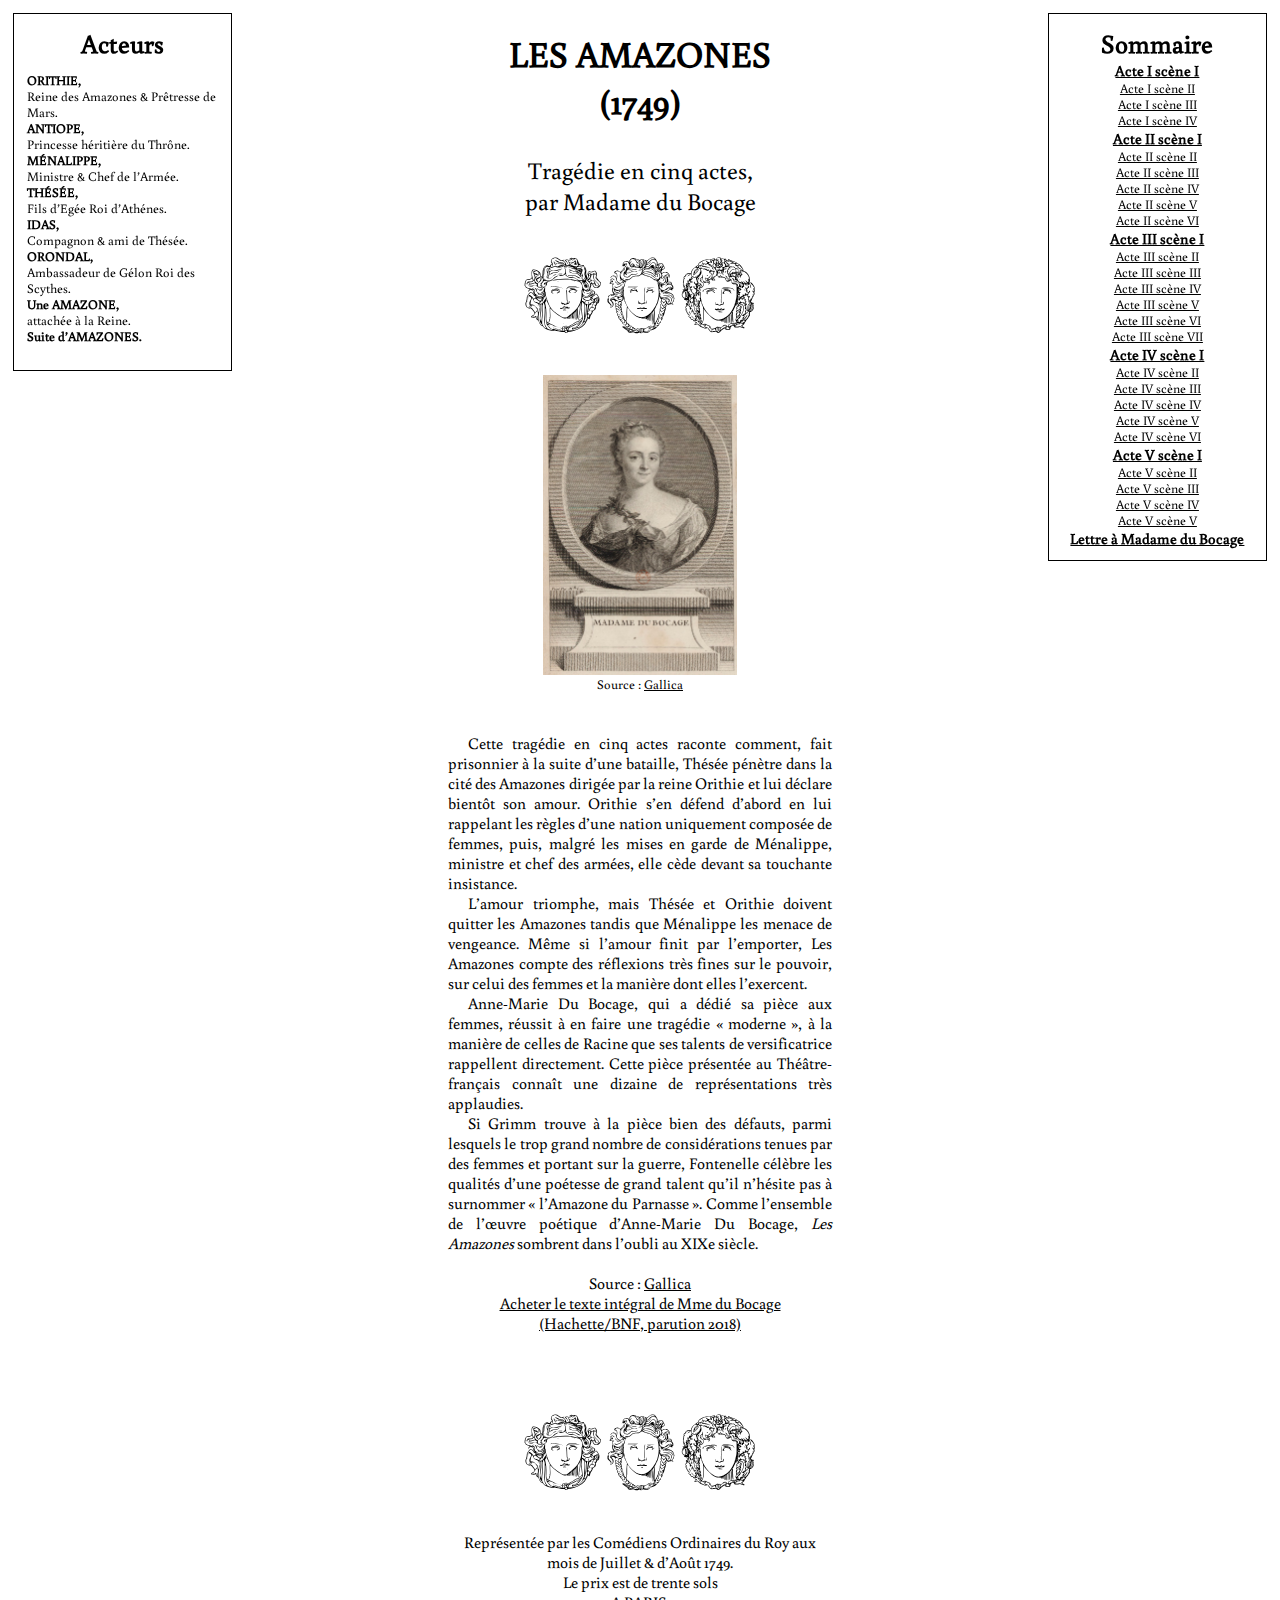
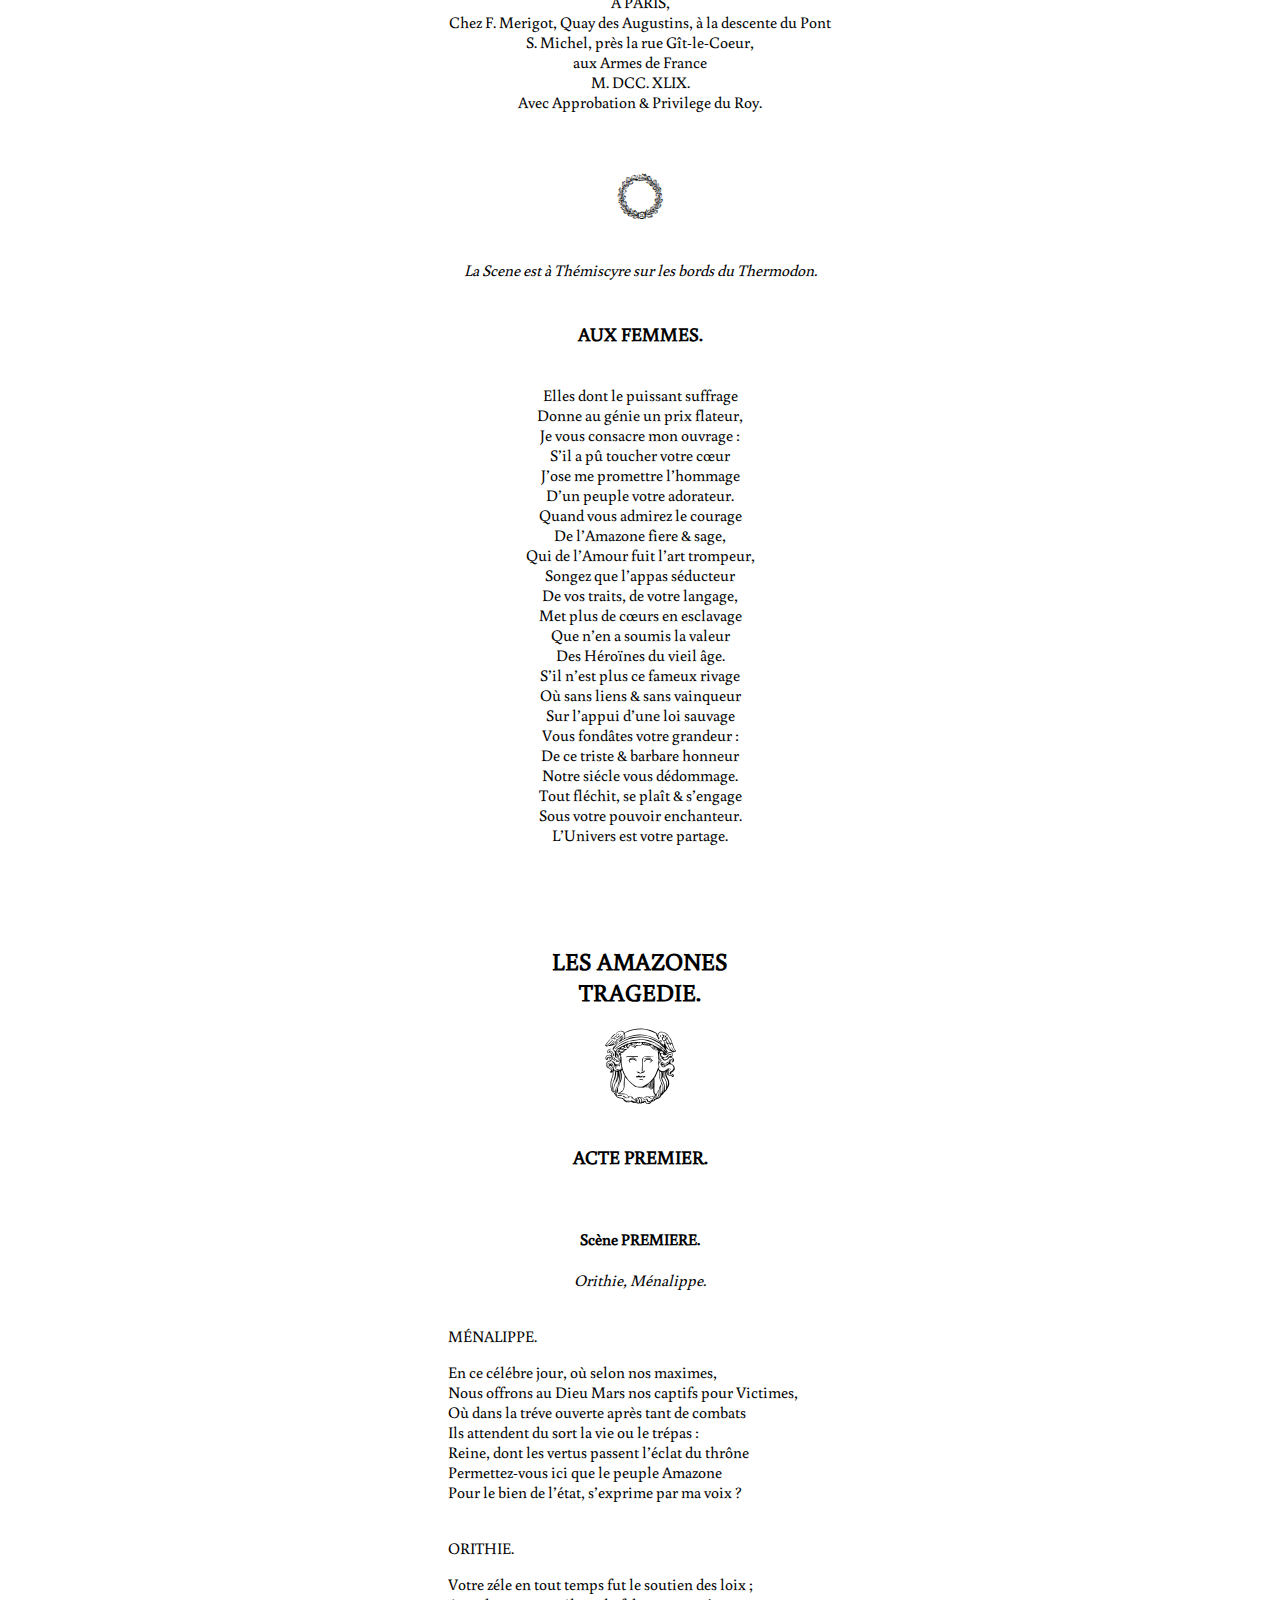
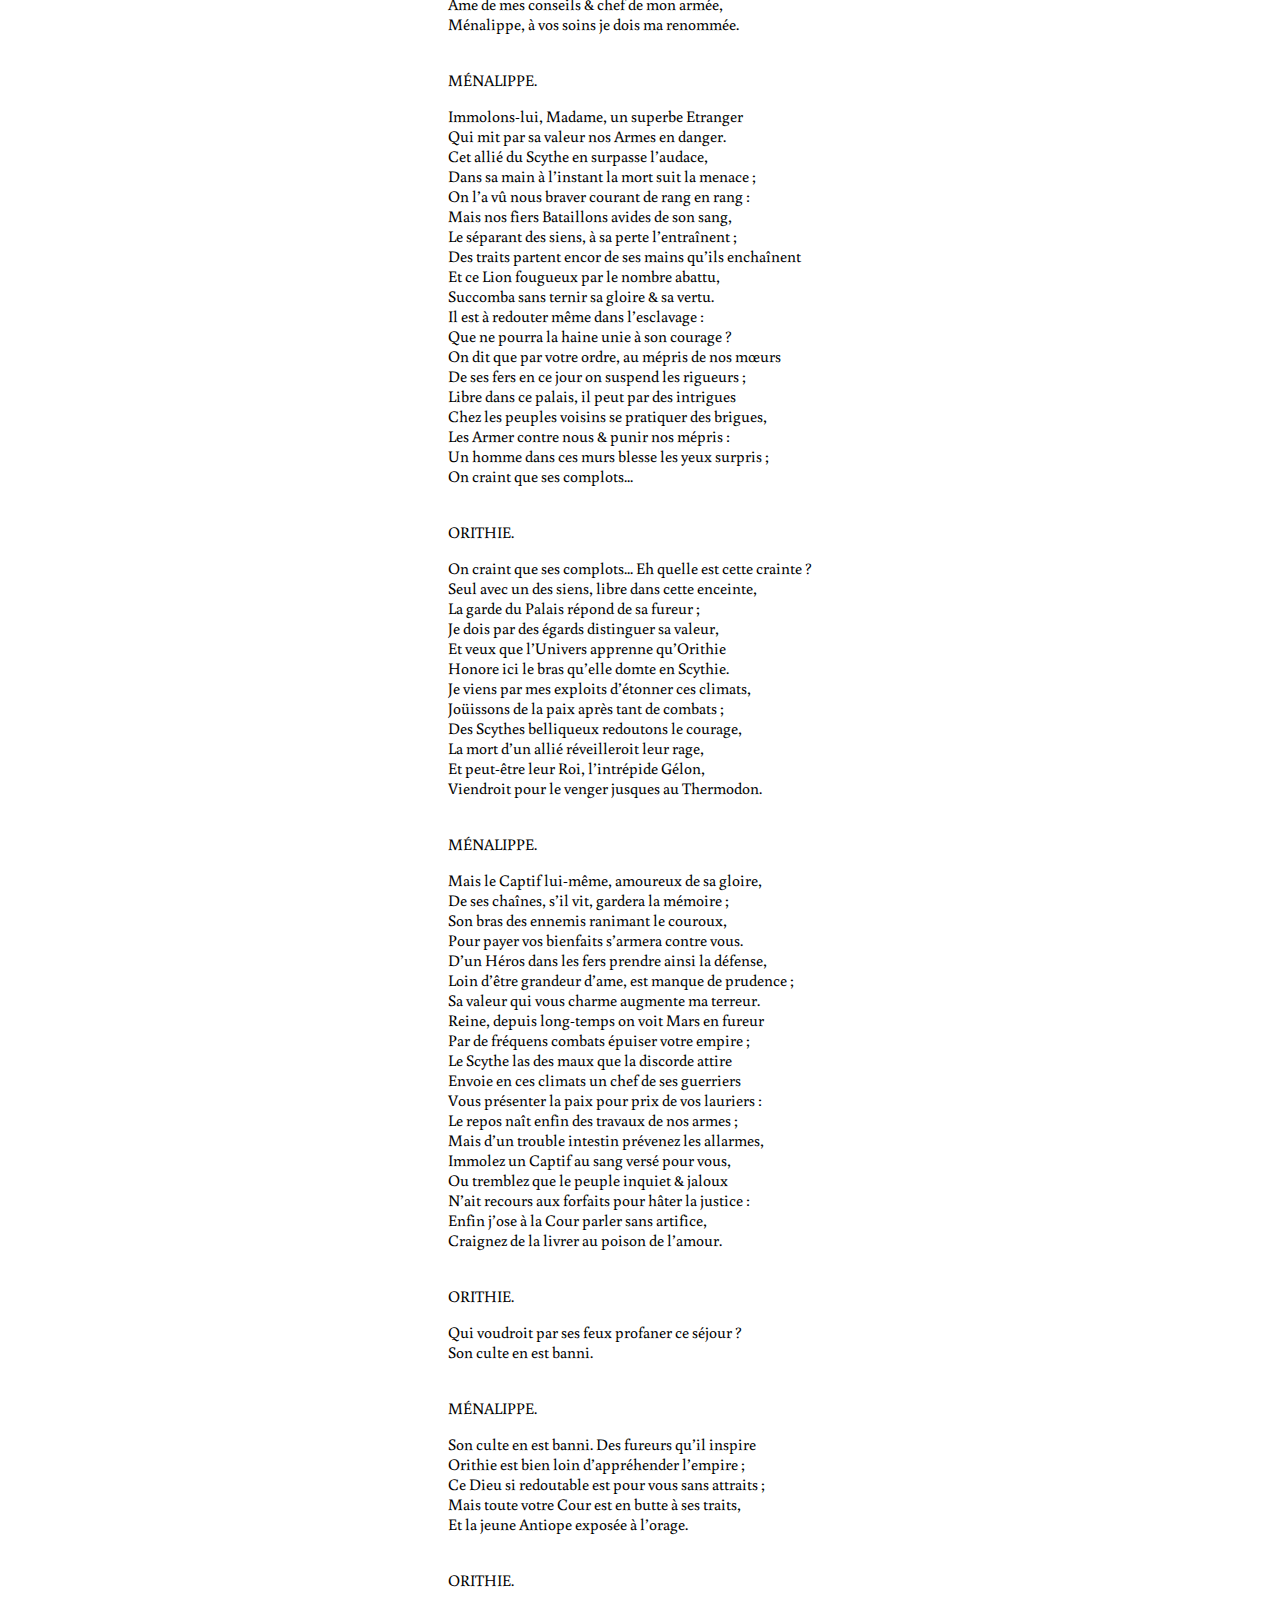
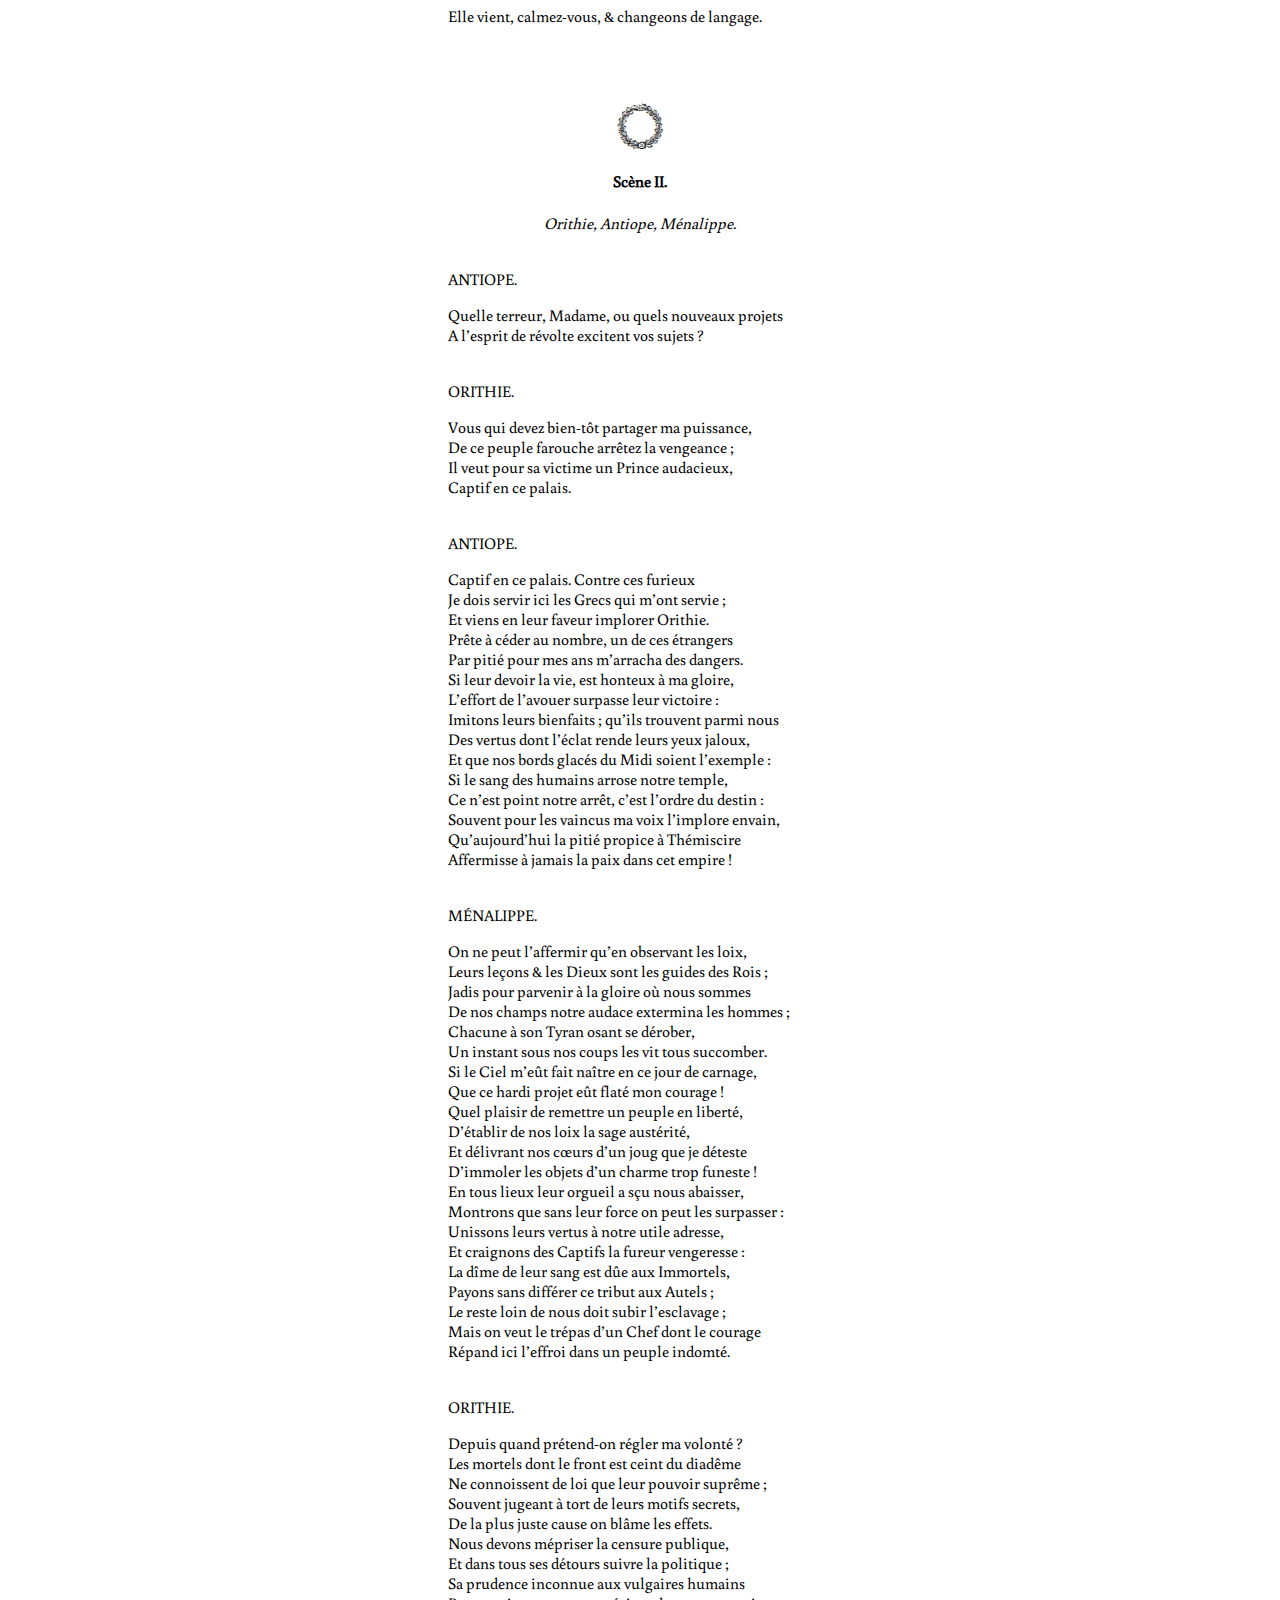
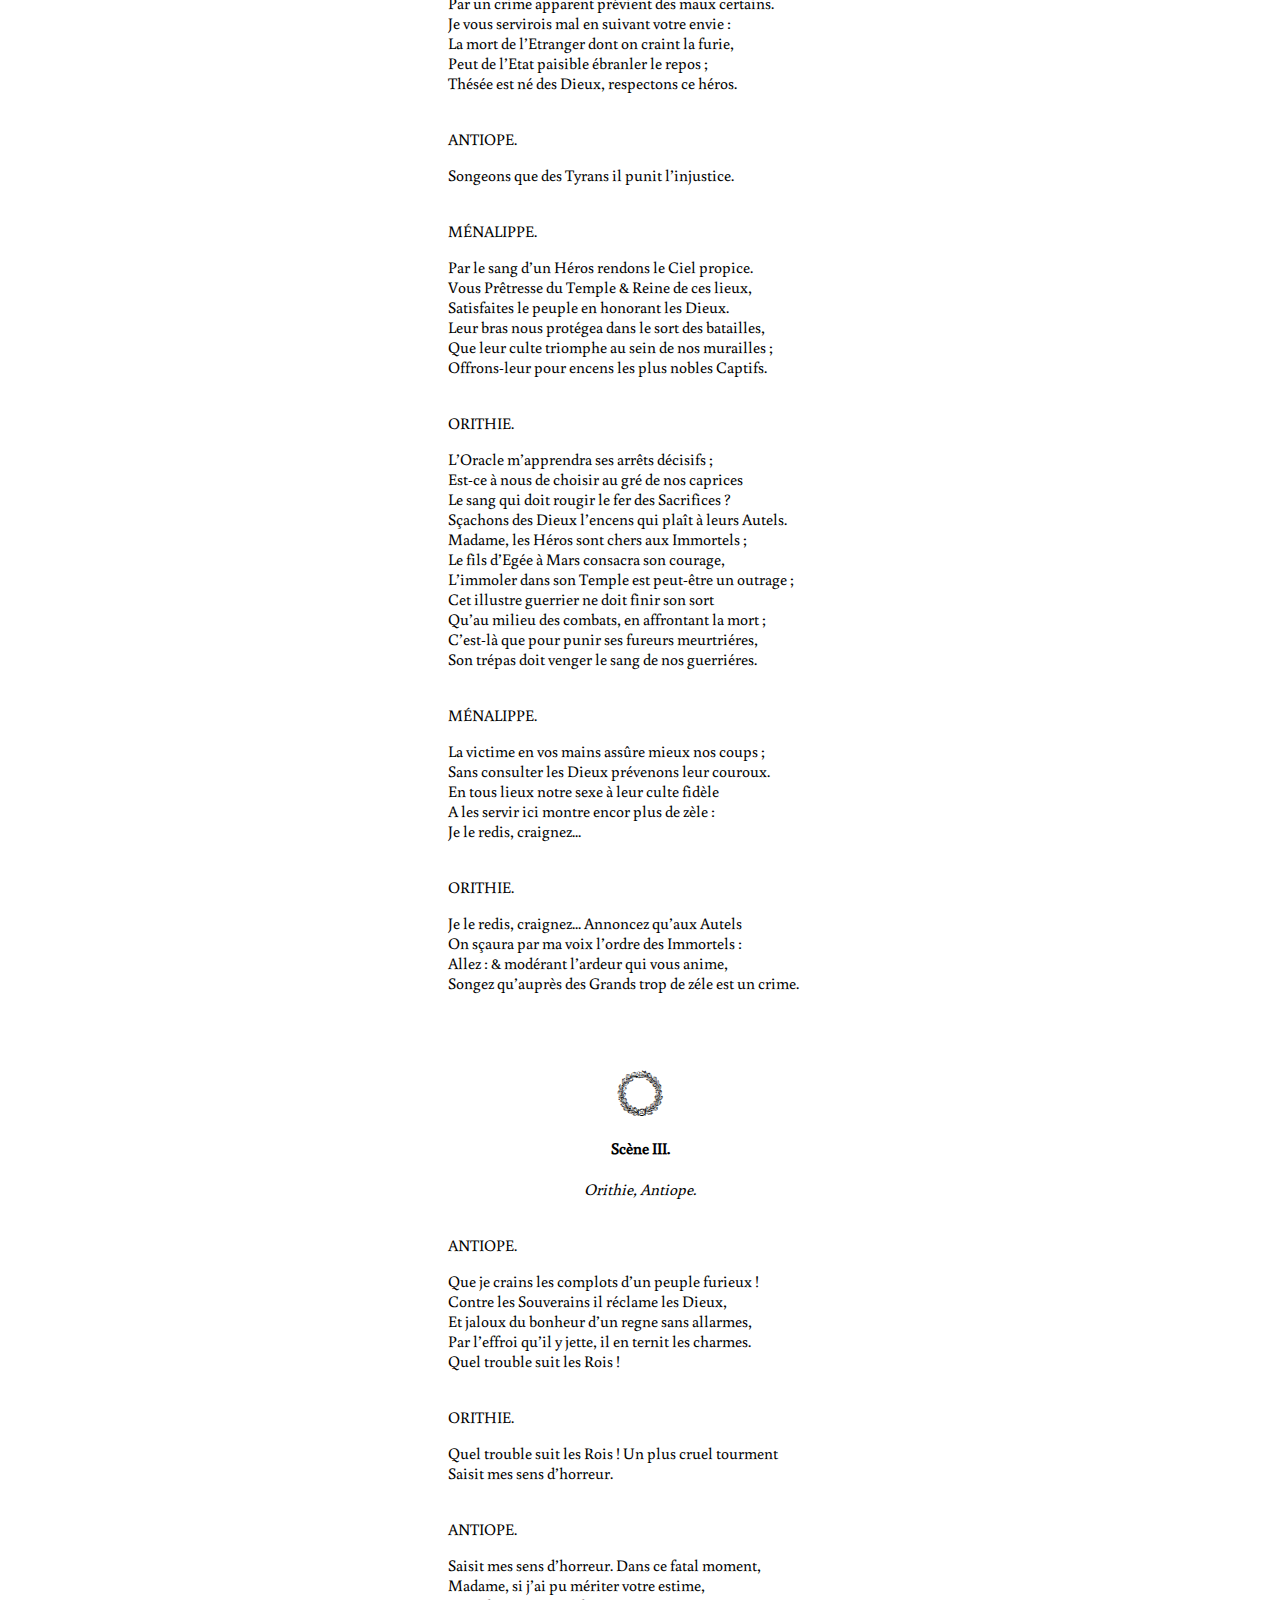
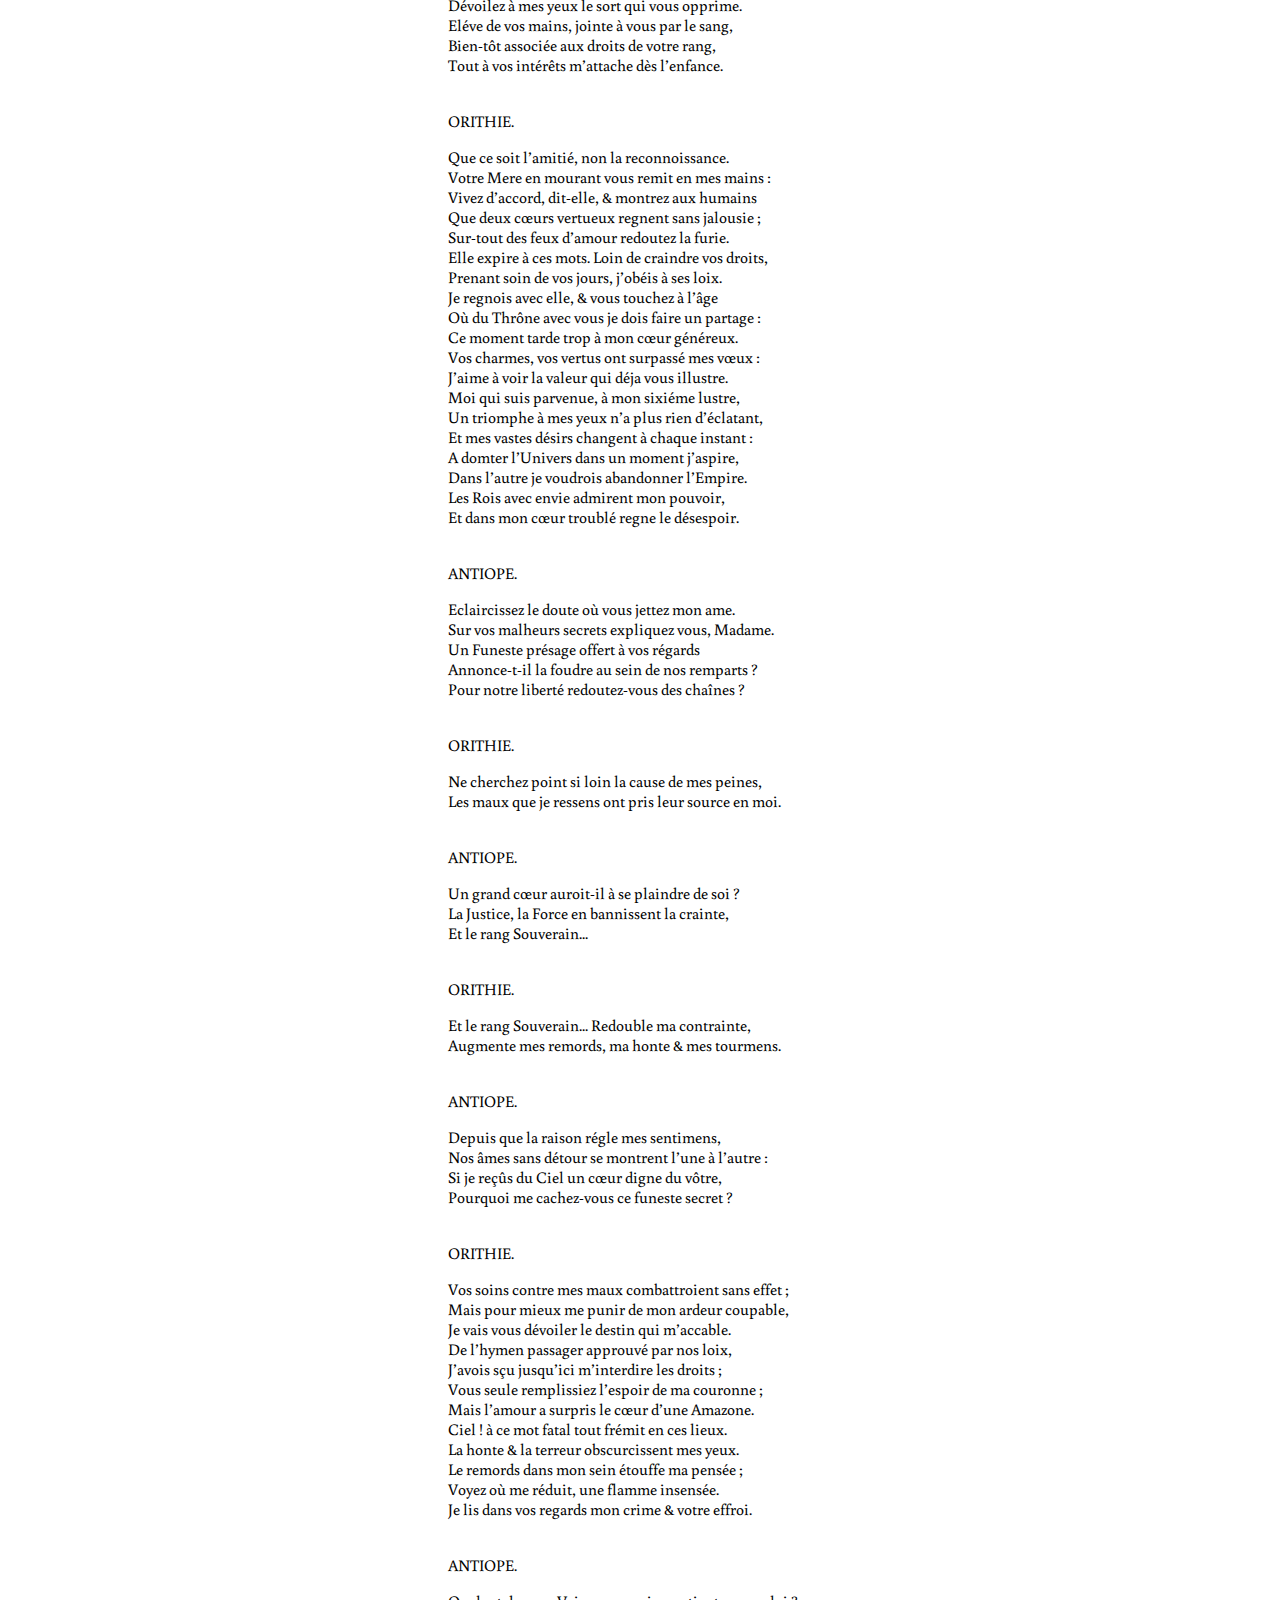
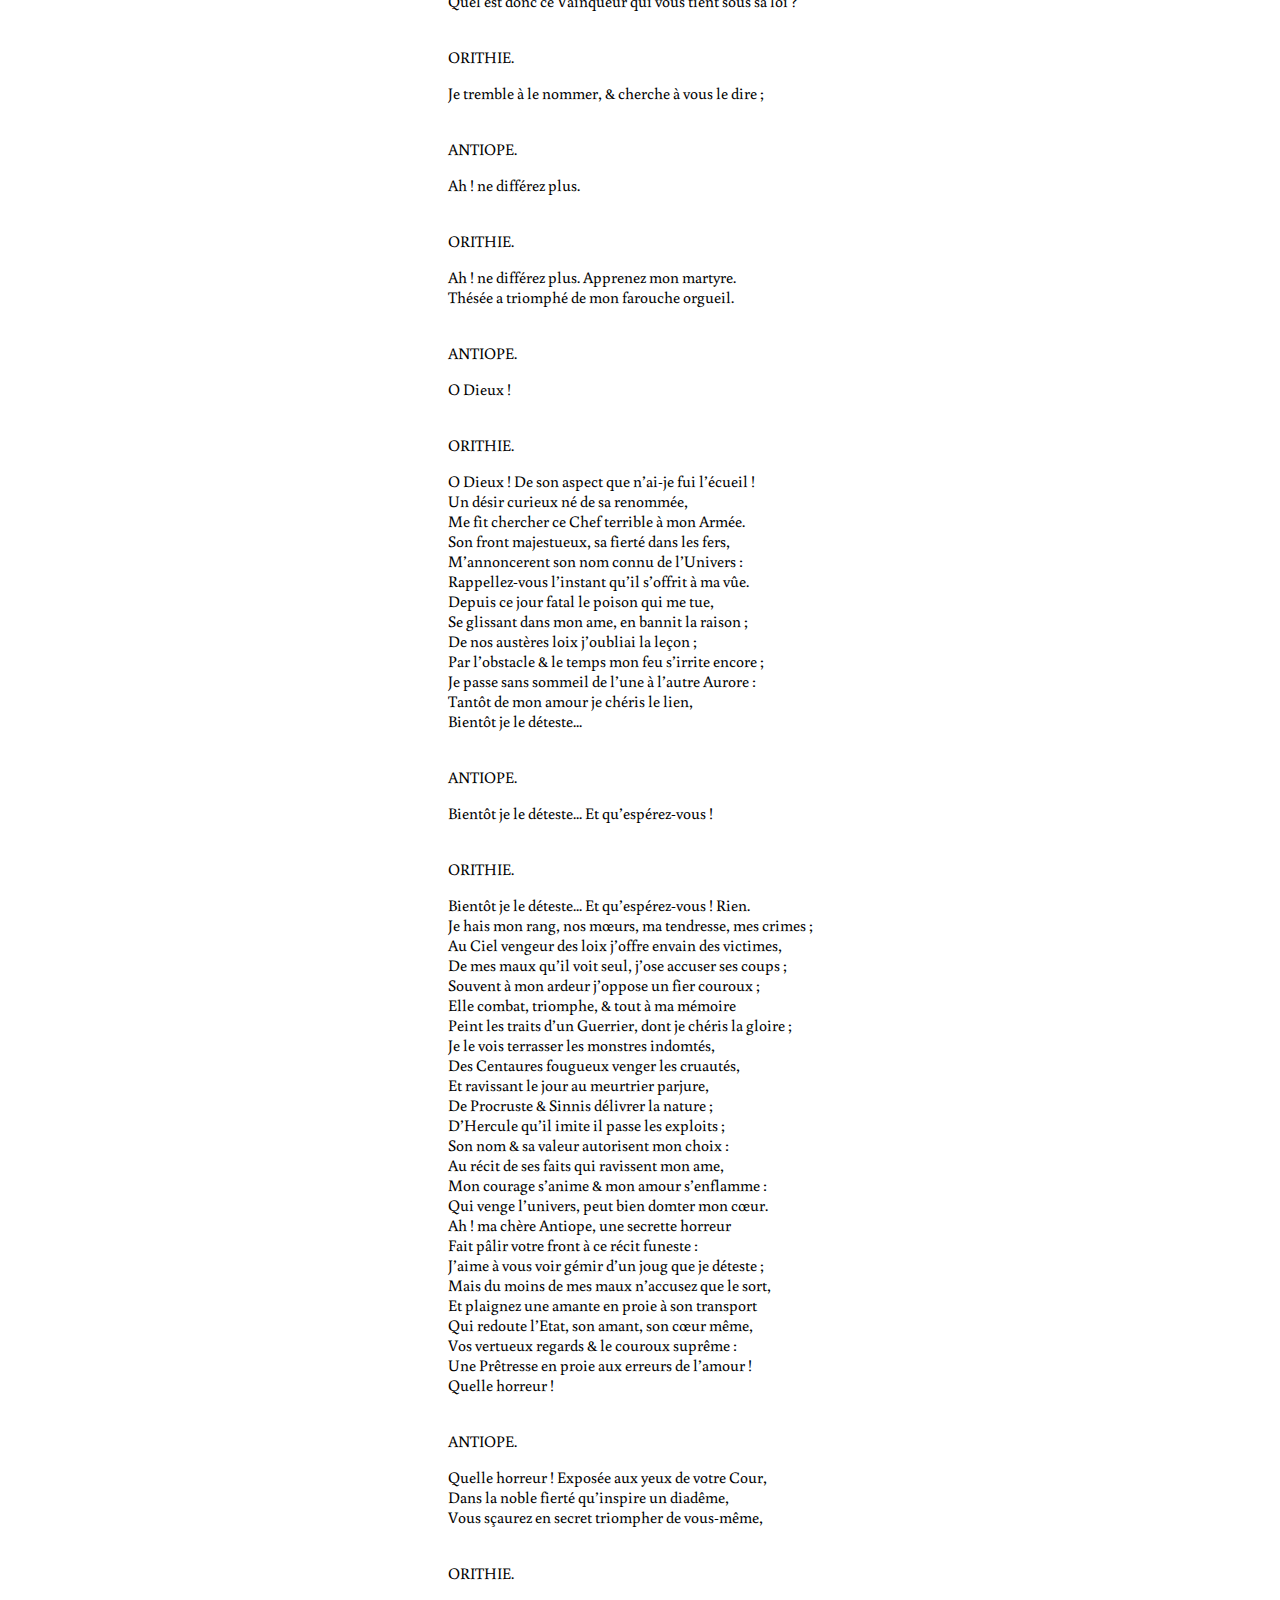
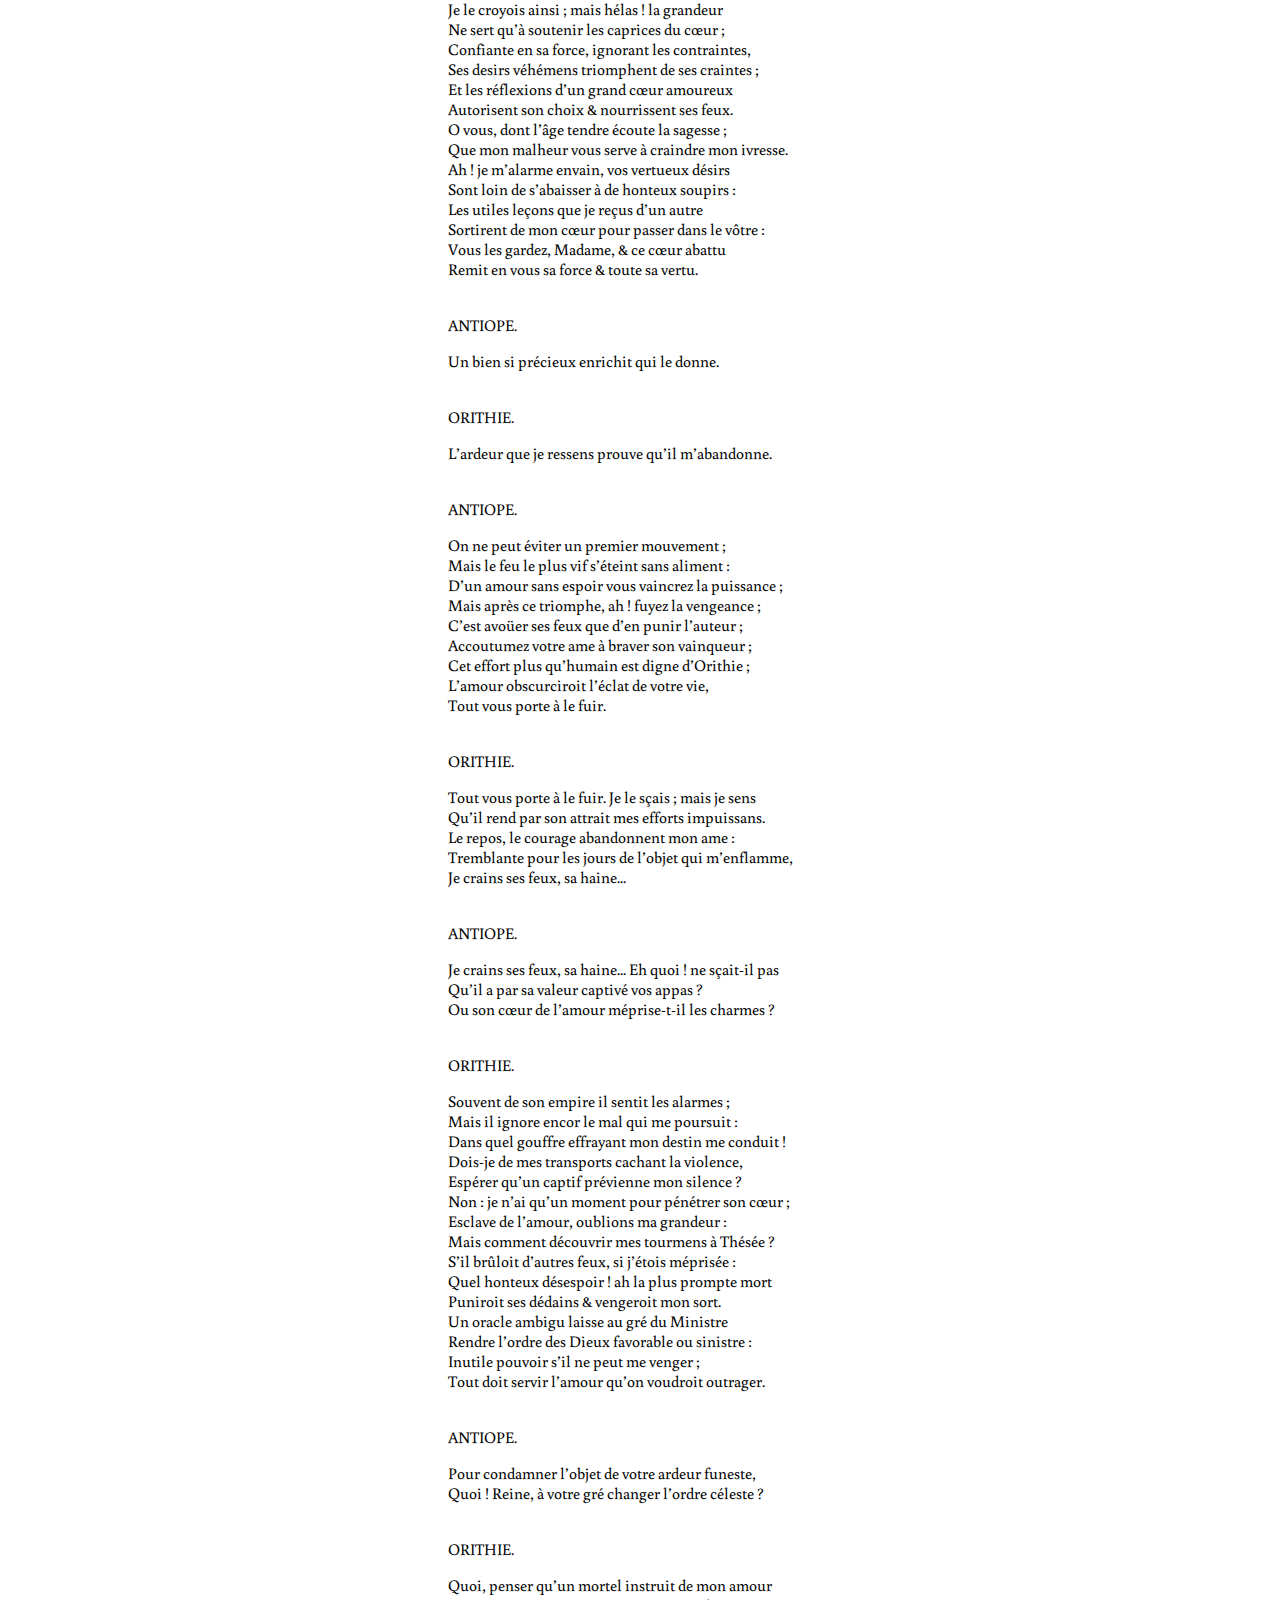
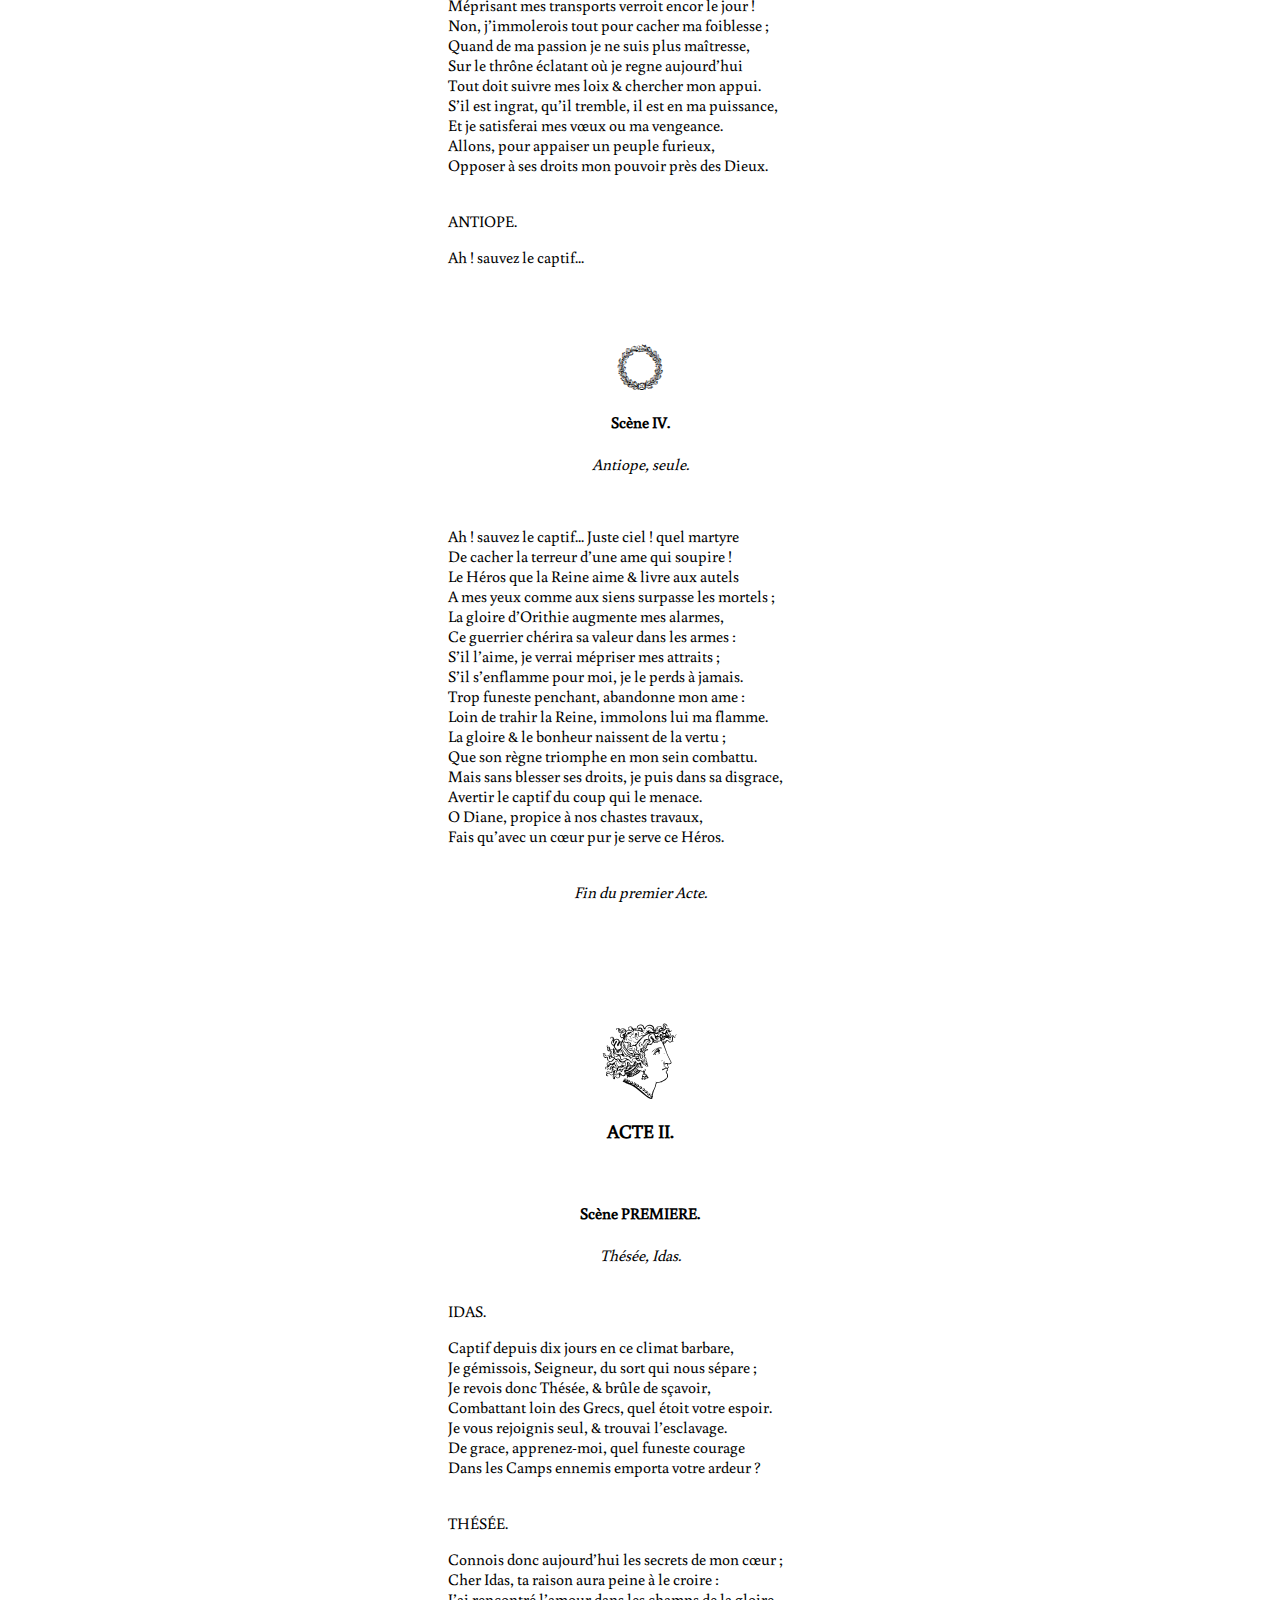
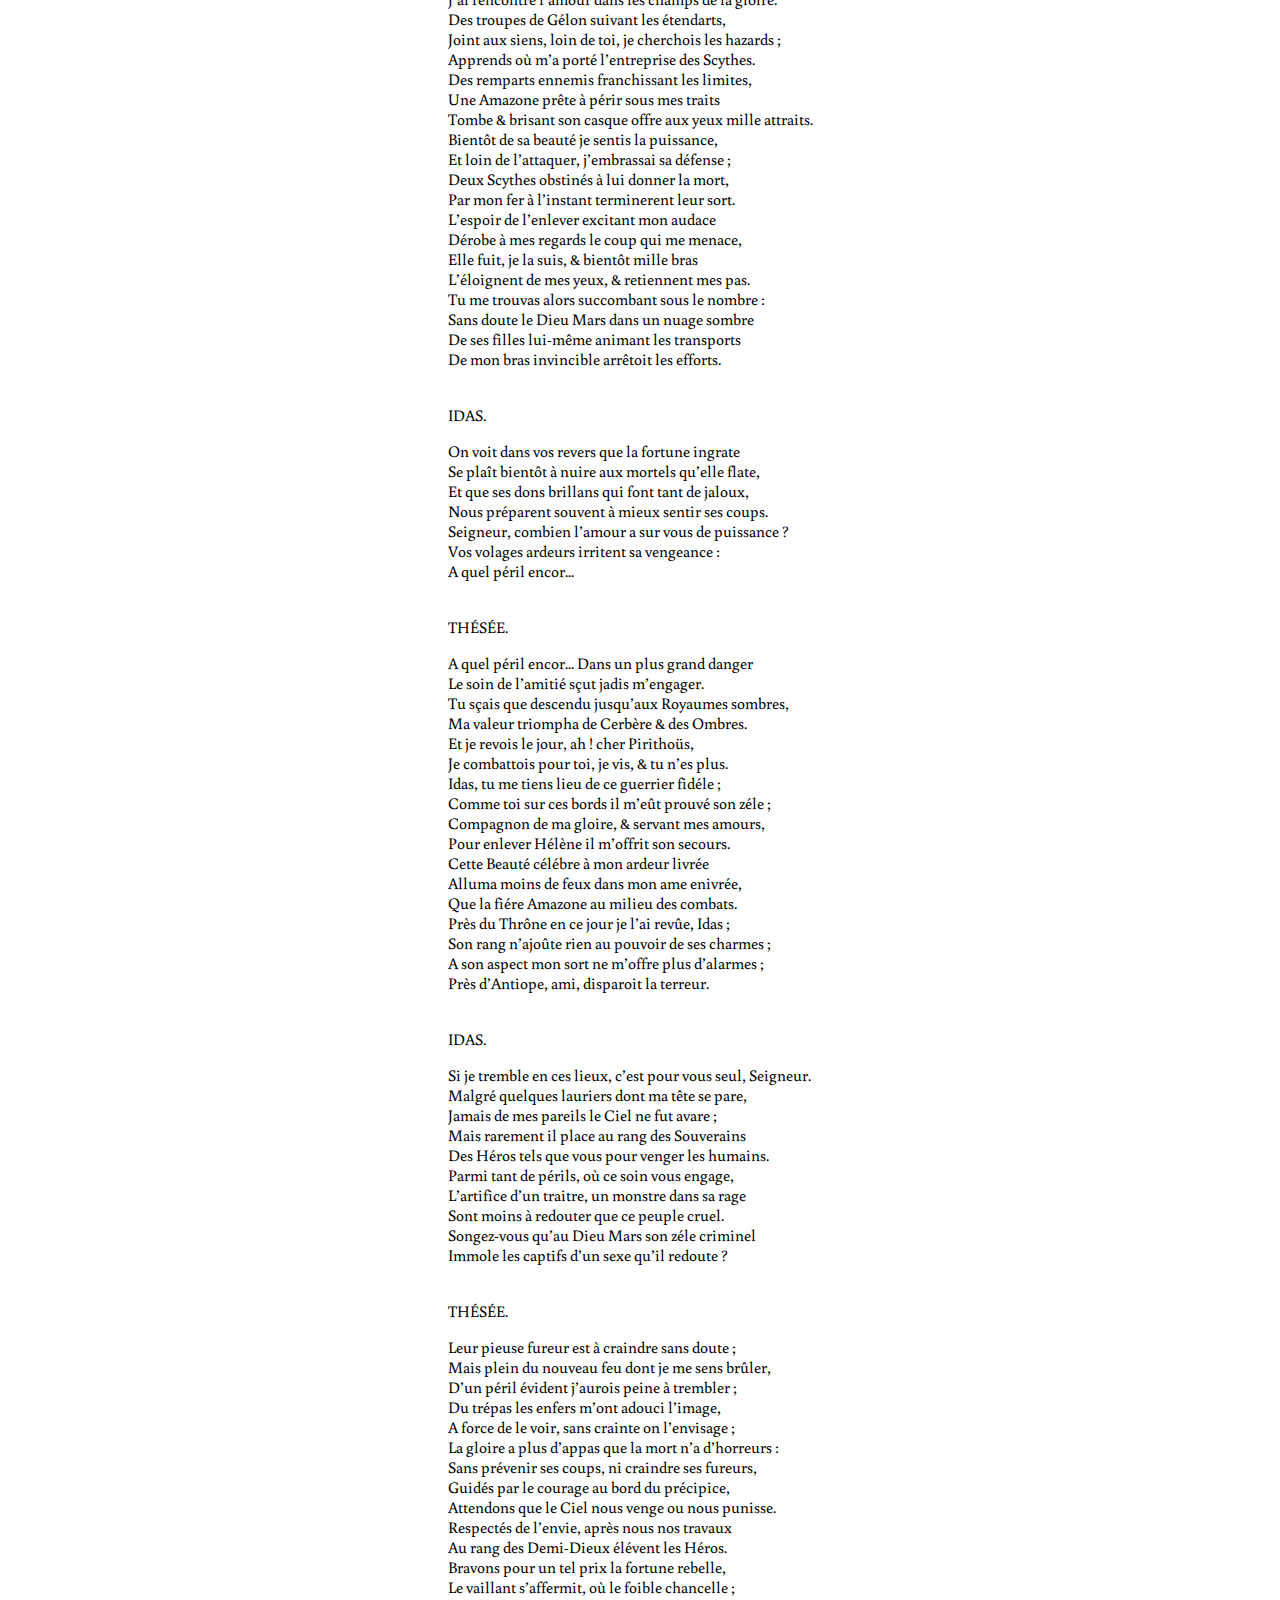
==== index.html @ eb70299f "Rename bocage.html to index.html" ====
<!doctype html>
<html lang="fr">

<head>
  <meta charset="utf-8">
  <meta name="viewport" content="width=device-width, initial-scale=1.0" />
  <meta name="description" content="Les Amazones, du Bocage">
  <meta name="keywords" content="amazones,Bocage,theatre">
  <meta name="author" content="Roxane Paré">
  <title>Les Amazones, du Bocage</title>
  <link rel="stylesheet" href="style.css">
  <link rel="icon" type="image/svg" href="artemis.svg">
  <script src="script.js"></script>
</head>

<body>
  <header class="texte">
    <div class="header">
      <div class="titre">
        <h2>LES AMAZONES<br>(1749)<br></h2>
        Tragédie en cinq actes,<br>
        par Madame du Bocage
      </div><br><br>


      <div class="acteurs">
        <div style="color:black; font-weight:bold; font-size:200%; text-align: center;">Acteurs
        </div>
        <p>
          <strong>ORITHIE,</strong>
          <br>
          Reine des Amazones & Prêtresse de Mars.
          <br>
          <strong>ANTIOPE,</strong>
          <br>
          Princesse héritière du Thrône.
          <br>
          <strong>MÉNALIPPE,</strong>
          <br>
          Ministre & Chef de l’Armée.
          <br>
          <strong>THÉSÉE,</strong>
          <br>
          Fils d’Egée Roi d’Athénes.
          <br>
          <strong>IDAS,</strong>
          <br>
          Compagnon & ami de Thésée.
          <br>
          <strong>ORONDAL,</strong>
          <br>
          Ambassadeur de Gélon Roi des Scythes.
          <br>
          <strong>Une AMAZONE,</strong>
          <br>
          attachée à la Reine.
          <br>
          <strong>Suite d’AMAZONES.</strong>

        </p>
      </div>


      <div class="menu">
        <div style="color:black; font-weight:bold; font-size:200%;">Sommaire</div>
        <strong><a href="#acte1scene1" style="font-size: larger;">Acte I scène I</a><br></strong>
        <a href="#acte1scene2">Acte I scène II</a><br>
        <a href="#acte1scene3">Acte I scène III</a><br>
        <a href="#acte1scene4">Acte I scène IV</a><br>
        <strong><a href="#acte2scene1" style="font-size: larger;">Acte II scène I</a><br></strong>
        <a href="#acte2scene2">Acte II scène II</a><br>
        <a href="#acte2scene3">Acte II scène III</a><br>
        <a href="#acte2scene4">Acte II scène IV</a><br>
        <a href="#acte2scene5">Acte II scène V</a><br>
        <a href="#acte2scene6">Acte II scène VI</a><br>
        <strong><a href="#acte3scene1" style="font-size: larger;">Acte III scène I</a><br></strong>
        <a href="#acte3scene2">Acte III scène II</a><br>
        <a href="#acte3scene3">Acte III scène III</a><br>
        <a href="#acte3scene4">Acte III scène IV</a><br>
        <a href="#acte3scene5">Acte III scène V</a><br>
        <a href="#acte3scene6">Acte III scène VI</a><br>
        <a href="#acte3scene7">Acte III scène VII</a><br>
        <strong><a href="#acte4scene1" style="font-size: larger;">Acte IV scène I</a><br></strong>
        <a href="#acte4scene2">Acte IV scène II</a><br>
        <a href="#acte4scene3">Acte IV scène III</a><br>
        <a href="#acte4scene4">Acte IV scène IV</a><br>
        <a href="#acte4scene5">Acte IV scène V</a><br>
        <a href="#acte4scene6">Acte IV scène VI</a><br>
        <strong><a href="#acte5scene1" style="font-size: larger;">Acte V scène I</a><br></strong>
        <a href="#acte5scene2">Acte V scène II</a><br>
        <a href="#acte5scene3">Acte V scène III</a><br>
        <a href="#acte5scene4">Acte V scène IV</a><br>
        <a href="#acte5scene5">Acte V scène V</a><br>
        <strong><a href="#lettre" style="font-size: larger;">Lettre à Madame du Bocage</a></strong>
      </div>
    </div>
  </header>


  <div class="vignettes">H E G</div><br><br>
  <img src="mme_du_bocage.jpg" title="Madame du Bocage" alt="Portrait de Madame du Bocage">
  <div style="text-align:center; font-size: smaller;">Source : <a
      href="https://gallica.bnf.fr/ark:/12148/btv1b84131367">Gallica</a></div><br><br>
  <div class="textelettre">Cette tragédie en cinq actes raconte comment, fait prisonnier à la suite d’une bataille,
    Thésée pénètre dans la cité des Amazones dirigée par la reine Orithie et lui déclare bientôt son amour.
    Orithie s’en défend d’abord en lui rappelant les règles d’une nation uniquement composée de femmes,
    puis, malgré les mises en garde de Ménalippe, ministre et chef des armées,
    elle cède devant sa touchante insistance.</div>
  <div class="textelettre">L’amour triomphe, mais Thésée et Orithie doivent quitter les Amazones tandis que Ménalippe
    les menace de vengeance.
    Même si l’amour finit par l’emporter, Les Amazones compte des réflexions très fines sur le pouvoir,
    sur celui des femmes et la manière dont elles l’exercent.</div>
  <div class="textelettre">Anne-Marie Du Bocage,
    qui a dédié sa pièce aux femmes, réussit à en faire une tragédie «&nbsp;moderne&nbsp;»,
    à la manière de celles de Racine que ses talents de versificatrice rappellent directement.
    Cette pièce présentée au Théâtre-français connaît une dizaine de représentations très applaudies.</div>
  <div class="textelettre">Si Grimm trouve à la pièce bien des défauts, parmi lesquels le trop grand nombre de
    considérations tenues par des femmes et portant sur la guerre,
    Fontenelle célèbre les qualités d’une poétesse de grand talent qu’il n’hésite pas à surnommer «&nbsp;l’Amazone du
    Parnasse&nbsp;».
    Comme l’ensemble de l’œuvre poétique d’Anne-Marie Du Bocage, <span style="font-style: italic">Les Amazones</span>
    sombrent dans l’oubli au <span style="font-variant: small-caps;">XIX</span>e siècle.</div><br>
  <div style="text-align: center;">Source : <a href="https://gallica.bnf.fr/essentiels/bocage/amazones">Gallica</a><br>
    <a href="https://www.hachettebnf.fr/lettre-madame-du-bocage-sur-sa-tragedie-des-amazones-9782329007717">Acheter le
      texte intégral de Mme du Bocage<br>(Hachette/BNF, parution 2018)</a>
  </div>
  <br><br><br><br>
  <div class="vignettes">H E G</div><br><br>
  <div class="preface">
    Représentée par les Comédiens Ordinaires du Roy aux mois de Juillet & d’Août 1749.
    <br>
    Le prix est de trente sols<br>
    A PARIS,<br>
    Chez F. Merigot, Quay des Augustins, à la descente du Pont S. Michel, près la rue Gît-le-Coeur,
    <br>
    aux Armes de France<br>
    M. DCC. XLIX.<br>
    Avec Approbation & Privilege du Roy.
  </div><br><br><br>
  <div class="petitesvignettes">U</div><br><br>
  <div style="text-align: center;">
    <span class="didascalie">La Scene est à Thémiscyre sur les bords du Thermodon.</span>
  </div>
  <div class="preface">
    <h3><br>
      AUX FEMMES.
    </h3>
    <div>
      <br>Elles dont le puissant suffrage
      <br>
      Donne au génie un prix flateur,
      <br>
      Je vous consacre mon ouvrage&nbsp;:
      <br>
      S’il a pû toucher votre cœur
      <br>
      J’ose me promettre l’hommage
      <br>
      D’un peuple votre adorateur.
      <br>
      Quand vous admirez le courage
      <br>
      De l’Amazone fiere & sage,
      <br>
      Qui de l’Amour fuit l’art trompeur,
      <br>
      Songez que l’appas séducteur
      <br>
      De vos traits, de votre langage,
      <br>
      Met plus de cœurs en esclavage
      <br>
      Que n’en a soumis la valeur
      <br>
      Des Héroïnes du vieil âge.
      <br>
      S’il n’est plus ce fameux rivage
      <br>
      Où sans liens & sans vainqueur
      <br>
      Sur l’appui d’une loi sauvage
      <br>
      Vous fondâtes votre grandeur&nbsp;:
      <br>
      De ce triste & barbare honneur
      <br>
      Notre siécle vous dédommage.
      <br>
      Tout fléchit, se plaît & s’engage
      <br>
      Sous votre pouvoir enchanteur.
      <br>
      L’Univers est votre partage.
    </div>
  </div>
  <br>
  <br><br><br>
  <h2 style="text-align: center;">
    LES AMAZONES
    <br>TRAGEDIE.
  </h2>
  <div class="vignettes">D</div>
  <br>
  <h3 id="acte1" class="acte">ACTE PREMIER.
  </h3>
  <br>

  <h4 id="acte1scene1">Scène PREMIERE.
  </h4>
  <p class="didasacteurs">Orithie, Ménalippe.</p>
  <br>
  MÉNALIPPE.
  <div>
    <p>
      En ce célébre jour, où selon nos maximes,
      <br>
      Nous offrons au Dieu Mars nos captifs pour Victimes,
      <br>
      Où dans la tréve ouverte après tant de combats
      <br>
      Ils attendent du sort la vie ou le trépas&nbsp;:
      <br>
      Reine, dont les vertus passent l’éclat du thrône
      <br>
      Permettez-vous ici que le peuple Amazone
      <br>
      Pour le bien de l’état, s’exprime par ma voix&nbsp;?
    </p>
  </div>
  <br>
  ORITHIE.
  <div>
    <p>
      Votre zéle en tout temps fut le soutien des loix&nbsp;;
      <br>
      Ame de mes conseils & chef de mon armée,
      <br>
      Ménalippe, à vos soins je dois ma renommée.
    </p>
  </div>
  <br>
  MÉNALIPPE.
  <div>
    <p>
      Immolons-lui, Madame, un superbe Etranger
      <br>
      Qui mit par sa valeur nos Armes en danger.
      <br>
      Cet allié du Scythe en surpasse l’audace,
      <br>
      Dans sa main à l’instant la mort suit la menace&nbsp;;
      <br>
      On l’a vû nous braver courant de rang en rang&nbsp;:
      <br>
      Mais nos fiers Bataillons avides de son sang,
      <br>
      Le séparant des siens, à sa perte l’entraînent&nbsp;;
      <br>
      Des traits partent encor de ses mains qu’ils enchaînent
      <br>
      Et ce Lion fougueux par le nombre abattu,
      <br>
      Succomba sans ternir sa gloire & sa vertu.
      <br>
      Il est à redouter même dans l’esclavage&nbsp;:
      <br>
      Que ne pourra la haine unie à son courage&nbsp;?
      <br>
      On dit que par votre ordre, au mépris de nos mœurs
      <br>
      De ses fers en ce jour on suspend les rigueurs&nbsp;;
      <br>
      Libre dans ce palais, il peut par des intrigues
      <br>
      Chez les peuples voisins se pratiquer des brigues,
      <br>
      Les Armer contre nous & punir nos mépris&nbsp;:
      <br>
      Un homme dans ces murs blesse les yeux surpris&nbsp;;
      <br>
      On craint que ses complots...
    </p>
  </div>
  <br>
  ORITHIE.
  <div>
    <p>
      On craint que ses complots... Eh quelle est cette crainte&nbsp;?
      <br>
      Seul avec un des siens, libre dans cette enceinte,
      <br>
      La garde du Palais répond de sa fureur&nbsp;;
      <br>
      Je dois par des égards distinguer sa valeur,
      <br>
      Et veux que l’Univers apprenne qu’Orithie
      <br>
      Honore ici le bras qu’elle domte en Scythie.
      <br>
      Je viens par mes exploits d’étonner ces climats,
      <br>
      Joüissons de la paix après tant de combats&nbsp;;
      <br>
      Des Scythes belliqueux redoutons le courage,
      <br>
      La mort d’un allié réveilleroit leur rage,
      <br>
      Et peut-être leur Roi, l’intrépide Gélon,
      <br>
      Viendroit pour le venger jusques au Thermodon.
    </p>
  </div>
  <br>
  MÉNALIPPE.
  <div>
    <p>
      Mais le Captif lui-même, amoureux de sa gloire,
      <br>
      De ses chaînes, s’il vit, gardera la mémoire&nbsp;;
      <br>
      Son bras des ennemis ranimant le couroux,
      <br>
      Pour payer vos bienfaits s’armera contre vous.
      <br>
      D’un Héros dans les fers prendre ainsi la défense,
      <br>
      Loin d’être grandeur d’ame, est manque de prudence&nbsp;;
      <br>
      Sa valeur qui vous charme augmente ma terreur.
      <br>
      Reine, depuis long-temps on voit Mars en fureur
      <br>
      Par de fréquens combats épuiser votre empire&nbsp;;
      <br>
      Le Scythe las des maux que la discorde attire
      <br>
      Envoie en ces climats un chef de ses guerriers
      <br>
      Vous présenter la paix pour prix de vos lauriers&nbsp;:
      <br>
      Le repos naît enfin des travaux de nos armes&nbsp;;
      <br>
      Mais d’un trouble intestin prévenez les allarmes,
      <br>
      Immolez un Captif au sang versé pour vous,
      <br>
      Ou tremblez que le peuple inquiet & jaloux
      <br>
      N’ait recours aux forfaits pour hâter la justice&nbsp;:
      <br>
      Enfin j’ose à la Cour parler sans artifice,
      <br>
      Craignez de la livrer au poison de l’amour.
    </p>
  </div>
  <br>
  ORITHIE.
  <div>
    <p>
      Qui voudroit par ses feux profaner ce séjour&nbsp;?
      <br>
      Son culte en est banni.
    </p>
  </div>
  <br>
  MÉNALIPPE.
  <div>
    <p>
      Son culte en est banni. Des fureurs qu’il inspire
      <br>
      Orithie est bien loin d’appréhender l’empire&nbsp;;
      <br>
      Ce Dieu si redoutable est pour vous sans attraits&nbsp;;
      <br>
      Mais toute votre Cour est en butte à ses traits,
      <br>
      Et la jeune Antiope exposée à l’orage.
    </p>
    <br>
  </div>
  ORITHIE.
  <div>
    <p>
      Elle vient, calmez-vous, & changeons de langage.
    </p>
  </div>

  <br><br><br>
  <div class="petitesvignettes">U</div>
  <h4 id="acte1scene2">Scène II.
  </h4>
  <p class="didasacteurs">Orithie, Antiope, Ménalippe.</p>

  <br>
  <div>
    ANTIOPE.
  </div>
  <div>
    <p>
      Quelle terreur, Madame, ou quels nouveaux projets
      <br>
      A l’esprit de révolte excitent vos sujets&nbsp;?
    </p>
  </div>
  <div>
    <br>
  </div>
  <div>
    ORITHIE.
  </div>
  <div>
    <p>
      Vous qui devez bien-tôt partager ma puissance,
      <br>
      De ce peuple farouche arrêtez la vengeance&nbsp;;
      <br>
      Il veut pour sa victime un Prince audacieux,
      <br>
      Captif en ce palais.
    </p>
  </div>
  <div>
    <br>
  </div>
  <div>
    ANTIOPE.
  </div>
  <div>
    <p>
      Captif en ce palais. Contre ces furieux
      <br>
      Je dois servir ici les Grecs qui m’ont servie&nbsp;;
      <br>
      Et viens en leur faveur implorer Orithie.
      <br>
      Prête à céder au nombre, un de ces étrangers
      <br>
      Par pitié pour mes ans m’arracha des dangers.
      <br>
      Si leur devoir la vie, est honteux à ma gloire,
      <br>
      L’effort de l’avouer surpasse leur victoire&nbsp;:
      <br>
      Imitons leurs bienfaits ; qu’ils trouvent parmi nous
      <br>
      Des vertus dont l’éclat rende leurs yeux jaloux,
      <br>
      Et que nos bords glacés du Midi soient l’exemple&nbsp;:
      <br>
      Si le sang des humains arrose notre temple,
      <br>
      Ce n’est point notre arrêt, c’est l’ordre du destin&nbsp;:
      <br>
      Souvent pour les vaincus ma voix l’implore envain,
      <br>
      Qu’aujourd’hui la pitié propice à Thémiscire
      <br>
      Affermisse à jamais la paix dans cet empire&nbsp;!
    </p>
  </div>
  <br>
  <div>
    MÉNALIPPE.
  </div>
  <div>
    <p>
      On ne peut l’affermir qu’en observant les loix,
      <br>
      Leurs leçons & les Dieux sont les guides des Rois&nbsp;;
      <br>
      Jadis pour parvenir à la gloire où nous sommes
      <br>
      De nos champs notre audace extermina les hommes&nbsp;;
      <br>
      Chacune à son Tyran osant se dérober,
      <br>
      Un instant sous nos coups les vit tous succomber.
      <br>
      Si le Ciel m’eût fait naître en ce jour de carnage,
      <br>
      Que ce hardi projet eût flaté mon courage&nbsp;!
      <br>
      Quel plaisir de remettre un peuple en liberté,
      <br>
      D’établir de nos loix la sage austérité,
      <br>
      Et délivrant nos cœurs d’un joug que je déteste
      <br>
      D’immoler les objets d’un charme trop funeste&nbsp;!
      <br>
      En tous lieux leur orgueil a sçu nous abaisser,
      <br>
      Montrons que sans leur force on peut les surpasser&nbsp;:
      <br>
      Unissons leurs vertus à notre utile adresse,
      <br>
      Et craignons des Captifs la fureur vengeresse&nbsp;:
      <br>
      La dîme de leur sang est dûe aux Immortels,
      <br>
      Payons sans différer ce tribut aux Autels&nbsp;;
      <br>
      Le reste loin de nous doit subir l’esclavage&nbsp;;
      <br>
      Mais on veut le trépas d’un Chef dont le courage
      <br>
      Répand ici l’effroi dans un peuple indomté.
    </p>
  </div>
  <br>
  <div>
    ORITHIE.
  </div>
  <div>
    <p>
      Depuis quand prétend-on régler ma volonté&nbsp;?
      <br>
      Les mortels dont le front est ceint du diadême
      <br>
      Ne connoissent de loi que leur pouvoir suprême&nbsp;;
      <br>
      Souvent jugeant à tort de leurs motifs secrets,
      <br>
      De la plus juste cause on blâme les effets.
      <br>
      Nous devons mépriser la censure publique,
      <br>
      Et dans tous ses détours suivre la politique&nbsp;;
      <br>
      Sa prudence inconnue aux vulgaires humains
      <br>
      Par un crime apparent prévient des maux certains.
      <br>
      Je vous servirois mal en suivant votre envie&nbsp;:
      <br>
      La mort de l’Etranger dont on craint la furie,
      <br>
      Peut de l’Etat paisible ébranler le repos&nbsp;;
      <br>
      Thésée est né des Dieux, respectons ce héros.
    </p>
  </div>
  <br>
  <div>
    ANTIOPE.
  </div>
  <p>
    Songeons que des Tyrans il punit l’injustice.
  </p>
  <br>
  <div>
    MÉNALIPPE.
  </div>
  <div>
    <p>
      Par le sang d’un Héros rendons le Ciel propice.
      <br>
      Vous Prêtresse du Temple & Reine de ces lieux,
      <br>
      Satisfaites le peuple en honorant les Dieux.
      <br>
      Leur bras nous protégea dans le sort des batailles,
      <br>
      Que leur culte triomphe au sein de nos murailles&nbsp;;
      <br>
      Offrons-leur pour encens les plus nobles Captifs.
    </p>
  </div>
  <br>
  <div>
    ORITHIE.
  </div>
  <div>
    <p>
      L’Oracle m’apprendra ses arrêts décisifs&nbsp;;
      <br>
      Est-ce à nous de choisir au gré de nos caprices
      <br>
      Le sang qui doit rougir le fer des Sacrifices&nbsp;?
      <br>
      Sçachons des Dieux l’encens qui plaît à leurs Autels.
      <br>
      Madame, les Héros sont chers aux Immortels&nbsp;;
      <br>
      Le fils d’Egée à Mars consacra son courage,
      <br>
      L’immoler dans son Temple est peut-être un outrage&nbsp;;
      <br>
      Cet illustre guerrier ne doit finir son sort
      <br>
      Qu’au milieu des combats, en affrontant la mort&nbsp;;
      <br>
      C’est-là que pour punir ses fureurs meurtriéres,
      <br>
      Son trépas doit venger le sang de nos guerriéres.
    </p>
  </div>
  <br>
  <div>
    MÉNALIPPE.
  </div>
  <div>
    <p>
      La victime en vos mains assûre mieux nos coups&nbsp;;
      <br>
      Sans consulter les Dieux prévenons leur couroux.
      <br>
      En tous lieux notre sexe à leur culte fidèle
      <br>
      A les servir ici montre encor plus de zèle&nbsp;:
      <br>
      Je le redis, craignez...
    </p>
  </div>
  <br>
  <div>
    ORITHIE.
  </div>
  <div>
    <p>
      Je le redis, craignez... Annoncez qu’aux Autels
      <br>
      On sçaura par ma voix l’ordre des Immortels&nbsp;:
      <br>
      Allez : & modérant l’ardeur qui vous anime,
      <br>
      Songez qu’auprès des Grands trop de zéle est un crime.
    </p>
  </div>

  <br><br><br>
  <div class="petitesvignettes">U</div>
  <h4 id="acte1scene3">
    Scène III.
  </h4>
  <p class="didasacteurs">
    Orithie, Antiope.</p>
  <br>
  <div>
    ANTIOPE.
  </div>
  <div>
    <p>
      Que je crains les complots d’un peuple furieux&nbsp;!
      <br>
      Contre les Souverains il réclame les Dieux,
      <br>
      Et jaloux du bonheur d’un regne sans allarmes,
      <br>
      Par l’effroi qu’il y jette, il en ternit les charmes.
      <br>
      Quel trouble suit les Rois&nbsp;!
    </p>
  </div>
  <br>
  <div>
    ORITHIE.
  </div>
  <div>
    <p>
      Quel trouble suit les Rois&nbsp;! Un plus cruel tourment
      <br>
      Saisit mes sens d’horreur.
    </p>
  </div>
  <br>
  <div>
    ANTIOPE.
  </div>
  <div>
    <p>
      Saisit mes sens d’horreur. Dans ce fatal moment,
      <br>
      Madame, si j’ai pu mériter votre estime,
      <br>
      Dévoilez à mes yeux le sort qui vous opprime.
      <br>
      Eléve de vos mains, jointe à vous par le sang,
      <br>
      Bien-tôt associée aux droits de votre rang,
      <br>
      Tout à vos intérêts m’attache dès l’enfance.
    </p>
  </div>
  <br>
  <div>
    ORITHIE.
  </div>
  <div>
    <p>
      Que ce soit l’amitié, non la reconnoissance.
      <br>
      Votre Mere en mourant vous remit en mes mains&nbsp;:
      <br>
      Vivez d’accord, dit-elle, & montrez aux humains
      <br>
      Que deux cœurs vertueux regnent sans jalousie&nbsp;;
      <br>
      Sur-tout des feux d’amour redoutez la furie.
      <br>
      Elle expire à ces mots. Loin de craindre vos droits,
      <br>
      Prenant soin de vos jours, j’obéis à ses loix.
      <br>
      Je regnois avec elle, & vous touchez à l’âge
      <br>
      Où du Thrône avec vous je dois faire un partage&nbsp;:
      <br>
      Ce moment tarde trop à mon cœur généreux.
      <br>
      Vos charmes, vos vertus ont surpassé mes vœux&nbsp;:
      <br>
      J’aime à voir la valeur qui déja vous illustre.
      <br>
      Moi qui suis parvenue, à mon sixiéme lustre,
      <br>
      Un triomphe à mes yeux n’a plus rien d’éclatant,
      <br>
      Et mes vastes désirs changent à chaque instant&nbsp;:
      <br>
      A domter l’Univers dans un moment j’aspire,
      <br>
      Dans l’autre je voudrois abandonner l’Empire.
      <br>
      Les Rois avec envie admirent mon pouvoir,
      <br>
      Et dans mon cœur troublé regne le désespoir.
    </p>
  </div>
  <br>
  <div>
    ANTIOPE.
  </div>
  <div>
    <p>
      Eclaircissez le doute où vous jettez mon ame.
      <br>
      Sur vos malheurs secrets expliquez vous, Madame.
      <br>
      Un Funeste présage offert à vos régards
      <br>
      Annonce-t-il la foudre au sein de nos remparts&nbsp;?
      <br>
      Pour notre liberté redoutez-vous des chaînes&nbsp;?
    </p>
  </div>
  <br>
  <div>
    ORITHIE.
  </div>
  <div>
    <p>
      Ne cherchez point si loin la cause de mes peines,
      <br>
      Les maux que je ressens ont pris leur source en moi.
    </p>
  </div>
  <br>
  <div>
    ANTIOPE.
  </div>
  <div>
    <p>
      Un grand cœur auroit-il à se plaindre de soi&nbsp;?
      <br>
      La Justice, la Force en bannissent la crainte,
      <br>
      Et le rang Souverain...
    </p>
  </div>
  <br>
  <div>
    ORITHIE.
  </div>
  <div>
    <p>
      Et le rang Souverain... Redouble ma contrainte,
      <br>
      Augmente mes remords, ma honte & mes tourmens.
    </p>
  </div>
  <br>
  <div>
    ANTIOPE.
  </div>
  <div>
    <p>
      Depuis que la raison régle mes sentimens,
      <br>
      Nos âmes sans détour se montrent l’une à l’autre&nbsp;:
      <br>
      Si je reçûs du Ciel un cœur digne du vôtre,
      <br>
      Pourquoi me cachez-vous ce funeste secret&nbsp;?
    </p>
  </div>
  <br>
  <div>
    ORITHIE.
  </div>
  <div>
    <p>
      Vos soins contre mes maux combattroient sans effet&nbsp;;
      <br>
      Mais pour mieux me punir de mon ardeur coupable,
      <br>
      Je vais vous dévoiler le destin qui m’accable.
      <br>
      De l’hymen passager approuvé par nos loix,
      <br>
      J’avois sçu jusqu’ici m’interdire les droits&nbsp;;
      <br>
      Vous seule remplissiez l’espoir de ma couronne&nbsp;;
      <br>
      Mais l’amour a surpris le cœur d’une Amazone.
      <br>
      Ciel&nbsp;! à ce mot fatal tout frémit en ces lieux.
      <br>
      La honte & la terreur obscurcissent mes yeux.
      <br>
      Le remords dans mon sein étouffe ma pensée&nbsp;;
      <br>
      Voyez où me réduit, une flamme insensée.
      <br>
      Je lis dans vos regards mon crime & votre effroi.
    </p>
  </div>
  <br>
  <div>
    ANTIOPE.
  </div>
  <div>
    <p>
      Quel est donc ce Vainqueur qui vous tient sous sa loi&nbsp;?
    </p>
  </div>
  <br>
  <div>
    ORITHIE.
  </div>
  <div>
    <p>
      Je tremble à le nommer, & cherche à vous le dire&nbsp;;
    </p>
  </div>
  <br>
  <div>
    ANTIOPE.
  </div>
  <div>
    <p>
      Ah&nbsp;! ne différez plus.
    </p>
  </div>
  <br>
  <div>
    ORITHIE.
  </div>
  <div>
    <p>
      Ah&nbsp;! ne différez plus. Apprenez mon martyre.
      <br>
      Thésée a triomphé de mon farouche orgueil.
    </p>
  </div>
  <br>
  <div>
    ANTIOPE.
  </div>
  <div>
    <p>
      O Dieux&nbsp;!
    </p>
  </div>
  <br>
  <div>
    ORITHIE.
  </div>
  <div>
    <p>
      O Dieux&nbsp;! De son aspect que n’ai-je fui l’écueil&nbsp;!
      <br>
      Un désir curieux né de sa renommée,
      <br>
      Me fit chercher ce Chef terrible à mon Armée.
      <br>
      Son front majestueux, sa fierté dans les fers,
      <br>
      M’annoncerent son nom connu de l’Univers&nbsp;:
      <br>
      Rappellez-vous l’instant qu’il s’offrit à ma vûe.
      <br>
      Depuis ce jour fatal le poison qui me tue,
      <br>
      Se glissant dans mon ame, en bannit la raison&nbsp;;
      <br>
      De nos austères loix j’oubliai la leçon&nbsp;;
      <br>
      Par l’obstacle & le temps mon feu s’irrite encore&nbsp;;
      <br>
      Je passe sans sommeil de l’une à l’autre Aurore&nbsp;:
      <br>
      Tantôt de mon amour je chéris le lien,
      <br>
      Bientôt je le déteste...
    </p>
  </div>
  <br>
  <div>
    ANTIOPE.
  </div>
  <div>
    <p>
      Bientôt je le déteste... Et qu’espérez-vous&nbsp;!
    </p>
  </div>
  <br>
  <div>
    ORITHIE.
  </div>
  <div>
    <p>
      Bientôt je le déteste... Et qu’espérez-vous&nbsp;! Rien.
      <br>
      Je hais mon rang, nos mœurs, ma tendresse, mes crimes&nbsp;;
      <br>
      Au Ciel vengeur des loix j’offre envain des victimes,
      <br>
      De mes maux qu’il voit seul, j’ose accuser ses coups&nbsp;;
      <br>
      Souvent à mon ardeur j’oppose un fier couroux&nbsp;;
      <br>
      Elle combat, triomphe, & tout à ma mémoire
      <br>
      Peint les traits d’un Guerrier, dont je chéris la gloire&nbsp;;
      <br>
      Je le vois terrasser les monstres indomtés,
      <br>
      Des Centaures fougueux venger les cruautés,
      <br>
      Et ravissant le jour au meurtrier parjure,
      <br>
      De Procruste & Sinnis délivrer la nature&nbsp;;
      <br>
      D’Hercule qu’il imite il passe les exploits&nbsp;;
      <br>
      Son nom & sa valeur autorisent mon choix&nbsp;:
      <br>
      Au récit de ses faits qui ravissent mon ame,
      <br>
      Mon courage s’anime & mon amour s’enflamme&nbsp;:
      <br>
      Qui venge l’univers, peut bien domter mon cœur.
      <br>
      Ah&nbsp;! ma chère Antiope, une secrette horreur
      <br>
      Fait pâlir votre front à ce récit funeste&nbsp;:
      <br>
      J’aime à vous voir gémir d’un joug que je déteste&nbsp;;
      <br>
      Mais du moins de mes maux n’accusez que le sort,
      <br>
      Et plaignez une amante en proie à son transport
      <br>
      Qui redoute l’Etat, son amant, son cœur même,
      <br>
      Vos vertueux regards & le couroux suprême&nbsp;:
      <br>
      Une Prêtresse en proie aux erreurs de l’amour&nbsp;!
      <br>
      Quelle horreur&nbsp;!
    </p>
  </div>
  <br>
  <div>
    ANTIOPE.
  </div>
  <div>
    <p>
      Quelle horreur&nbsp;! Exposée aux yeux de votre Cour,
      <br>
      Dans la noble fierté qu’inspire un diadême,
      <br>
      Vous sçaurez en secret triompher de vous-même,
    </p>
  </div>
  <br>
  <div>
    ORITHIE.
  </div>
  <div>
    <p>
      Je le croyois ainsi ; mais hélas&nbsp;! la grandeur
      <br>
      Ne sert qu’à soutenir les caprices du cœur&nbsp;;
      <br>
      Confiante en sa force, ignorant les contraintes,
      <br>
      Ses desirs véhémens triomphent de ses craintes&nbsp;;
      <br>
      Et les réflexions d’un grand cœur amoureux
      <br>
      Autorisent son choix & nourrissent ses feux.
      <br>
      O vous, dont l’âge tendre écoute la sagesse&nbsp;;
      <br>
      Que mon malheur vous serve à craindre mon ivresse.
      <br>
      Ah&nbsp;! je m’alarme envain, vos vertueux désirs
      <br>
      Sont loin de s’abaisser à de honteux soupirs&nbsp;:
      <br>
      Les utiles leçons que je reçus d’un autre
      <br>
      Sortirent de mon cœur pour passer dans le vôtre&nbsp;:
      <br>
      Vous les gardez, Madame, & ce cœur abattu
      <br>
      Remit en vous sa force & toute sa vertu.
    </p>
  </div>
  <br>
  <div>
    ANTIOPE.
  </div>
  <div>
    <p>
      Un bien si précieux enrichit qui le donne.
    </p>
  </div>
  <br>
  <div>
    ORITHIE.
  </div>
  <div>
    <p>
      L’ardeur que je ressens prouve qu’il m’abandonne.
    </p>
  </div>
  <br>
  <div>
    ANTIOPE.
  </div>
  <div>
    <p>
      On ne peut éviter un premier mouvement&nbsp;;
      <br>
      Mais le feu le plus vif s’éteint sans aliment&nbsp;:
      <br>
      D’un amour sans espoir vous vaincrez la puissance&nbsp;;
      <br>
      Mais après ce triomphe, ah&nbsp;! fuyez la vengeance&nbsp;;
      <br>
      C’est avoüer ses feux que d’en punir l’auteur&nbsp;;
      <br>
      Accoutumez votre ame à braver son vainqueur&nbsp;;
      <br>
      Cet effort plus qu’humain est digne d’Orithie&nbsp;;
      <br>
      L’amour obscurciroit l’éclat de votre vie,
      <br>
      Tout vous porte à le fuir.
    </p>
  </div>
  <br>
  <div>
    ORITHIE.
  </div>
  <div>
    <p>
      Tout vous porte à le fuir. Je le sçais&nbsp;; mais je sens
      <br>
      Qu’il rend par son attrait mes efforts impuissans.
      <br>
      Le repos, le courage abandonnent mon ame&nbsp;:
      <br>
      Tremblante pour les jours de l’objet qui m’enflamme,
      <br>
      Je crains ses feux, sa haine...
    </p>
  </div>
  <br>
  <div>
    ANTIOPE.
  </div>
  <div>
    <p>
      Je crains ses feux, sa haine... Eh quoi&nbsp;! ne sçait-il pas
      <br>
      Qu’il a par sa valeur captivé vos appas&nbsp;?
      <br>
      Ou son cœur de l’amour méprise-t-il les charmes&nbsp;?
    </p>
  </div>
  <br>
  <div>
    ORITHIE.
  </div>
  <div>
    <p>
      Souvent de son empire il sentit les alarmes&nbsp;;
      <br>
      Mais il ignore encor le mal qui me poursuit&nbsp;:
      <br>
      Dans quel gouffre effrayant mon destin me conduit&nbsp;!
      <br>
      Dois-je de mes transports cachant la violence,
      <br>
      Espérer qu’un captif prévienne mon silence&nbsp;?
      <br>
      Non&nbsp;: je n’ai qu’un moment pour pénétrer son cœur&nbsp;;
      <br>
      Esclave de l’amour, oublions ma grandeur&nbsp;:
      <br>
      Mais comment découvrir mes tourmens à Thésée&nbsp;?
      <br>
      S’il brûloit d’autres feux, si j’étois méprisée&nbsp;:
      <br>
      Quel honteux désespoir&nbsp;! ah la plus prompte mort
      <br>
      Puniroit ses dédains & vengeroit mon sort.
      <br>
      Un oracle ambigu laisse au gré du Ministre
      <br>
      Rendre l’ordre des Dieux favorable ou sinistre&nbsp;:
      <br>
      Inutile pouvoir s’il ne peut me venger&nbsp;;
      <br>
      Tout doit servir l’amour qu’on voudroit outrager.
    </p>
  </div>
  <br>
  <div>
    ANTIOPE.
  </div>
  <div>
    <p>
      Pour condamner l’objet de votre ardeur funeste,
      <br>
      Quoi&nbsp;! Reine, à votre gré changer l’ordre céleste&nbsp;?
    </p>
  </div>
  <br>
  <div>
    ORITHIE.
  </div>
  <div>
    <p>
      Quoi, penser qu’un mortel instruit de mon amour
      <br>
      Méprisant mes transports verroit encor le jour&nbsp;!
      <br>
      Non, j’immolerois tout pour cacher ma foiblesse&nbsp;;
      <br>
      Quand de ma passion je ne suis plus maîtresse,
      <br>
      Sur le thrône éclatant où je regne aujourd’hui
      <br>
      Tout doit suivre mes loix & chercher mon appui.
      <br>
      S’il est ingrat, qu’il tremble, il est en ma puissance,
      <br>
      Et je satisferai mes vœux ou ma vengeance.
      <br>
      Allons, pour appaiser un peuple furieux,
      <br>
      Opposer à ses droits mon pouvoir près des Dieux.
    </p>
  </div>
  <br>
  <div>
    ANTIOPE.
  </div>
  <div>
    <p>
      Ah&nbsp;! sauvez le captif...
    </p>
  </div>

  <div>
    <br><br><br>
    <div class="petitesvignettes">U</div>
    <h4 id="acte1scene4">
      Scène IV.
    </h4>
    <p class="didasacteurs">
      Antiope, <span class="didascalie">seule.</span></p>
    <br>
  </div>
  <div>
    <p>
      Ah&nbsp;! sauvez le captif... Juste ciel&nbsp;! quel martyre
      <br>
      De cacher la terreur d’une ame qui soupire&nbsp;!
      <br>
      Le Héros que la Reine aime & livre aux autels
      <br>
      A mes yeux comme aux siens surpasse les mortels&nbsp;;
      <br>
      La gloire d’Orithie augmente mes alarmes,
      <br>
      Ce guerrier chérira sa valeur dans les armes&nbsp;:
      <br>
      S’il l’aime, je verrai mépriser mes attraits&nbsp;;
      <br>
      S’il s’enflamme pour moi, je le perds à jamais.
      <br>
      Trop funeste penchant, abandonne mon ame&nbsp;:
      <br>
      Loin de trahir la Reine, immolons lui ma flamme.
      <br>
      La gloire & le bonheur naissent de la vertu&nbsp;;
      <br>
      Que son règne triomphe en mon sein combattu.
      <br>
      Mais sans blesser ses droits, je puis dans sa disgrace,
      <br>
      Avertir le captif du coup qui le menace.
      <br>
      O Diane, propice à nos chastes travaux,
      <br>
      Fais qu’avec un cœur pur je serve ce Héros.
    </p>
  </div>

  <br>
  <div class="didascalie" style=text-align:center;>
    Fin du premier Acte.
  </div>
  <br><br><br>
  <br><br><br>
  <div class="vignettes">J</div>
  <div>

    <h3 id="acte2" class="acte">ACTE II.
    </h3>
  </div>
  <div>
    <br>
    <h4 id="acte2scene1">
      Scène PREMIERE.
    </h4>
    <p class="didasacteurs">
      Thésée, Idas.</p>
  </div>
  <br>
  <div>
    IDAS.
  </div>
  <div>
    <p>
      Captif depuis dix jours en ce climat barbare,
      <br>
      Je gémissois, Seigneur, du sort qui nous sépare&nbsp;;
      <br>
      Je revois donc Thésée, & brûle de sçavoir,
      <br>
      Combattant loin des Grecs, quel étoit votre espoir.
      <br>
      Je vous rejoignis seul, & trouvai l’esclavage.
      <br>
      De grace, apprenez-moi, quel funeste courage
      <br>
      Dans les Camps ennemis emporta votre ardeur&nbsp;?
    </p>
  </div>
  <br>
  <div>
    THÉSÉE.
  </div>
  <div>
    <p>
      Connois donc aujourd’hui les secrets de mon cœur&nbsp;;
      <br>
      Cher Idas, ta raison aura peine à le croire&nbsp;:
      <br>
      J’ai rencontré l’amour dans les champs de la gloire.
      <br>
      Des troupes de Gélon suivant les étendarts,
      <br>
      Joint aux siens, loin de toi, je cherchois les hazards&nbsp;;
      <br>
      Apprends où m’a porté l’entreprise des Scythes.
      <br>
      Des remparts ennemis franchissant les limites,
      <br>
      Une Amazone prête à périr sous mes traits
      <br>
      Tombe & brisant son casque offre aux yeux mille attraits.
      <br>
      Bientôt de sa beauté je sentis la puissance,
      <br>
      Et loin de l’attaquer, j’embrassai sa défense&nbsp;;
      <br>
      Deux Scythes obstinés à lui donner la mort,
      <br>
      Par mon fer à l’instant terminerent leur sort.
      <br>
      L’espoir de l’enlever excitant mon audace
      <br>
      Dérobe à mes regards le coup qui me menace,
      <br>
      Elle fuit, je la suis, & bientôt mille bras
      <br>
      L’éloignent de mes yeux, & retiennent mes pas.
      <br>
      Tu me trouvas alors succombant sous le nombre&nbsp;:
      <br>
      Sans doute le Dieu Mars dans un nuage sombre
      <br>
      De ses filles lui-même animant les transports
      <br>
      De mon bras invincible arrêtoit les efforts.
    </p>
  </div>
  <br>
  <div>
    IDAS.
  </div>
  <div>
    <p>
      On voit dans vos revers que la fortune ingrate
      <br>
      Se plaît bientôt à nuire aux mortels qu’elle flate,
      <br>
      Et que ses dons brillans qui font tant de jaloux,
      <br>
      Nous préparent souvent à mieux sentir ses coups.
      <br>
      Seigneur, combien l’amour a sur vous de puissance&nbsp;?
      <br>
      Vos volages ardeurs irritent sa vengeance&nbsp;:
      <br>
      A quel péril encor...
    </p>
  </div>
  <br>
  <div>
    THÉSÉE.
  </div>
  <div>
    <p>
      A quel péril encor... Dans un plus grand danger
      <br>
      Le soin de l’amitié sçut jadis m’engager.
      <br>
      Tu sçais que descendu jusqu’aux Royaumes sombres,
      <br>
      Ma valeur triompha de Cerbère & des Ombres.
      <br>
      Et je revois le jour, ah&nbsp;! cher Pirithoüs,
      <br>
      Je combattois pour toi, je vis, & tu n’es plus.
      <br>
      Idas, tu me tiens lieu de ce guerrier fidéle&nbsp;;
      <br>
      Comme toi sur ces bords il m’eût prouvé son zéle&nbsp;;
      <br>
      Compagnon de ma gloire, & servant mes amours,
      <br>
      Pour enlever Hélène il m’offrit son secours.
      <br>
      Cette Beauté célébre à mon ardeur livrée
      <br>
      Alluma moins de feux dans mon ame enivrée,
      <br>
      Que la fiére Amazone au milieu des combats.
      <br>
      Près du Thrône en ce jour je l’ai revûe, Idas&nbsp;;
      <br>
      Son rang n’ajoûte rien au pouvoir de ses charmes&nbsp;;
      <br>
      A son aspect mon sort ne m’offre plus d’alarmes&nbsp;;
      <br>
      Près d’Antiope, ami, disparoit la terreur.
    </p>
  </div>
  <br>
  <div>
    IDAS.
  </div>
  <div>
    <p>
      Si je tremble en ces lieux, c’est pour vous seul, Seigneur.
      <br>
      Malgré quelques lauriers dont ma tête se pare,
      <br>
      Jamais de mes pareils le Ciel ne fut avare&nbsp;;
      <br>
      Mais rarement il place au rang des Souverains
      <br>
      Des Héros tels que vous pour venger les humains.
      <br>
      Parmi tant de périls, où ce soin vous engage,
      <br>
      L’artifice d’un traitre, un monstre dans sa rage
      <br>
      Sont moins à redouter que ce peuple cruel.
      <br>
      Songez-vous qu’au Dieu Mars son zéle criminel
      <br>
      Immole les captifs d’un sexe qu’il redoute&nbsp;?
    </p>
  </div>
  <br>
  <div>
    THÉSÉE.
  </div>
  <div>
    <p>
      Leur pieuse fureur est à craindre sans doute&nbsp;;
      <br>
      Mais plein du nouveau feu dont je me sens brûler,
      <br>
      D’un péril évident j’aurois peine à trembler&nbsp;;
      <br>
      Du trépas les enfers m’ont adouci l’image,
      <br>
      A force de le voir, sans crainte on l’envisage&nbsp;;
      <br>
      La gloire a plus d’appas que la mort n’a d’horreurs&nbsp;:
      <br>
      Sans prévenir ses coups, ni craindre ses fureurs,
      <br>
      Guidés par le courage au bord du précipice,
      <br>
      Attendons que le Ciel nous venge ou nous punisse.
      <br>
      Respectés de l’envie, après nous nos travaux
      <br>
      Au rang des Demi-Dieux élévent les Héros.
      <br>
      Bravons pour un tel prix la fortune rebelle,
      <br>
      Le vaillant s’affermit, où le foible chancelle&nbsp;;
      <br>
      La vertu qui me guide au milieu des hazards
      <br>
      Toujours sur le succès arrête mes regards&nbsp;:
      <br>
      Si je succombe enfin je laisse à la mémoire
      <br>
      Un grand exemple à suivre, & d’amour & de gloire&nbsp;;
      <br>
      Et sur ces bords ma flamme adouciroit mes fers,
      <br>
      S’ils n’empêchoient mon bras de venger l’Univers.
      <br>
      Mais ma troupe restée aux champs de la Scythie
      <br>
      Sans doute en son ardeur ne s’est point démentie,
      <br>
      Et sensible à mon sort compte par ses exploits
      <br>
      M’arracher aux dangers, & mourir sous mes loix.
    </p>
  </div>
  <br>
  <div>
    IDAS.
  </div>
  <div>
    <p>
      Mais votre destinée à ses yeux inconnue
      <br>
      Ote à nos maux l’espoir d’y trouver une issue.
      <br>
      Sans armes sans secours, Seigneur...
    </p>
  </div>
  <br>
  <div>
    THÉSÉE.
  </div>
  <div>
    <p>
      Sans armes sans secours, Seigneur... De mes pareils
      <br>
      Les Dieux ont soin, ami, j’attendrai leurs Conseils.
      <br>
      Ils guidérent mes pas sur les traces d’Alcide,
      <br>
      Et mon bras triompha de la Parque homicide.
      <br>
      Peut-être sans effort je vaincrai dans ces lieux.
      <br>
      Mes soins pour Antiope, & mes nobles ayeux
      <br>
      Exciteront son ame à la reconnoissance.
      <br>
      Après la Reine, ici, tout céde à sa puissance.
      <br>
      Abandonneroit-elle aux horreurs du trépas
      <br>
      Qui lui sauva la vie au milieu des combats&nbsp;?
    </p>
  </div>
  <br>
  <div>
    IDAS.
  </div>
  <div>
    <p>
      Pour espérer qu’ici ses soins vous soient propices,
      <br>
      Connoît-elle, Seigneur, votre amour, vos services&nbsp;?
      <br>
      Sçait-elle que sans vous elle eût perdu le jour&nbsp;?
      <br>
      Comment l’entretenir au milieu de sa Cour&nbsp;?
      <br>
      On observe nos pas.
    </p>
  </div>
  <br>
  <div>
    THÉSÉE.
  </div>
  <div>
    <p>
      On observe nos pas. N’importe, que ton zéle
      <br>
      Trompe l’œil qui la suit, & te guide près d’elle.
      <br>
      Un Thrône offert, ma main, mes feux, & mes malheurs
      <br>
      Peut-être adouciront la fierté de ses mœurs.
      <br>
      Qu’un amant aisément conçoit de l’espérance&nbsp;!
      <br>
      Je crois déja la voir désirer ma présence.
      <br>
      Sur tes pas moins suspects on surveillera moins.
      <br>
      Fais, que je puisse ici lui parler sans témoins&nbsp;;
      <br>
      Un cœur tel que le mien, ardent dans sa poursuite,
      <br>
      A la ruse avec peine abaisse sa conduite,
      <br>
      Dans l’usage de vaincre attaque sans détour,
      <br>
      Et trop d’empressement nuiroit à mon amour.
      <br>
      Je compte sur tes soins...
    </p>
  </div>
  <br>
  <div>
    IDAS.
  </div>
  <div>
    <p>
      Je compte sur tes foins... Mais Seigneur...
    </p>
  </div>
  <br>
  <div>
    THÉSÉE.
  </div>
  <div>
    <p>
      Je compte sur tes foins... Mais Seigneur... On s’avance.
      <br>
      Cours, & par ton ardeur sers mon impatience.
    </p>
  </div>


  <div>
    <br><br><br>
    <div class="petitesvignettes">U</div>
    <h4 id="acte2scene2">
      Scène II.
    </h4>
    <p class="didasacteurs">
      Thésée, Orithie, Antiope.</p>
  </div>
  <br>
  <div>
    ORITHIE.
  </div>
  <div>
    <p>
      Seigneur, depuis dix ans que mes heureux exploits
      <br>
      Ont élevé mon nom au rang des plus grands Rois,
      <br>
      Le plus brillant succès, le plus cher à ma gloire
      <br>
      Est d’enchaîner en vous le bras de la victoire.
      <br>
      Quel triomphe pour moi, d’avoir mis dans mes fers
      <br>
      Ce Héros généreux qu’admire l’Univers&nbsp;?
      <br>
      Pardonnez à l’Etat flatté de sa conquête
      <br>
      D’en rendre grâce au Ciel dans ce grand jour de Fête.
    </p>
  </div>
  <br>
  <div>
    THÉSÉE.
  </div>
  <div>
    <p>
      Je ne suis point surpris que ce peuple charmé
      <br>
      Insulte à la fureur de mon bras désarmé&nbsp;;
      <br>
      Mais, Reine, n’attendez ni crainte, ni priére
      <br>
      D’un mortel dont les Dieux ont marqué la carriére.
    </p>
  </div>
  <br>
  <div>
    ORITHIE.
  </div>
  <div>
    <p>
      Seigneur, votre fierté, vos traits, & vos lauriers
      <br>
      Frappérent mes regards parmi tant de guerriers&nbsp;:
      <br>
      Et trouvant pour vous seul notre loi trop sévère,
      <br>
      Je rendis de vos fers la chaîne plus légère,
    </p>
  </div>
  <br>
  <div>
    THÉSÉE.
  </div>
  <div>
    <p>
      Un captif tel que moi, dans ces funestes lieux
      <br>
      Sans craindre vos dédains, s’offre donc à vos yeux.
      <br>
      Je l’avouerai, Madame&nbsp;; à peine je puis croire
      <br>
      Qu’en ces climats la force ait enchaîné ma gloire.
      <br>
      L’Amour seul par vos mains doit y donner des fers.
    </p>
  </div>
  <span class="didascalie">à Antiope.</span>
  <div>
    <p>
      Princesse, en ce moment j’oublierai mes revers,
      <br>
      Si vous les contemplez du même œil que la Reine.
    </p>
  </div>
  <br>
  <div>
    ANTIOPE.
  </div>
  <div>
    <p>
      Un ennemi vaincu n’inspire plus de haine,
      <br>
      Et notre ame, Seigneur, frémit de vos destins&nbsp;:
      <br>
      D’Orithie ou des Dieux consultez les desseins,
      <br>
      Prêtresse de leur Temple elle en rend les Oracles.
    </p>
  </div>
  <br>
  <div>
    ORITHIE.
  </div>
  <div>
    <p>
      Puissent-ils pour Thésée enfanter des miracles&nbsp;!
      <br>
      Si mes vœux sont remplis, ils sauveront vos jours&nbsp;;
      <br>
      Qu’aucun péril nouveau n’en abrége le cours.
    </p>
  </div>
  <br>
  <div>
    THÉSÉE.
  </div>
  <div>
    <p>
      Quel que soit le destin où m’appelle la gloire,
      <br>
      Je dois de vos bienfaits conserver la mémoire,
      <br>
      Et prodiguant des jours obtenus par vos vœux,
      <br>
      Célébrer vos exploits & vos soins généreux.
    </p>
  </div>
  <br>
  <div>
    ORITHIE.
  </div>
  <div>
    <p>
      Quand vous peindrez nos mœurs, notre gloire, & nos armes,
      <br>
      Ce souvenir pour vous n’aura-t-il point de charmes&nbsp;?
    </p>
  </div>
  <br>
  <div>
    THÉSÉE.
  </div>
  <div>
    <p>
      J’admirerai toujours qu’en ce lieu redouté
      <br>
      Le courage s’unisse aux dons de la beauté,
      <br>
      Qu’une main destinée aux travaux de Minerve,
      <br>
      En butte aux traits de Mars, sans les craindre s’en serve,
      <br>
      Et que l’art des combats, les vertus, la valeur,
      <br>
      Semblent nés parmi vous...
    </p>
  </div>
  <br>
  <div>
    ORITHIE, <span class="didascalie">à part.</span>
  </div>
  <div>
    <p>
      Semblent nés parmi vous... Qu’il connoît peu mon cœur&nbsp;!
    </p>
  </div>
  <br>
  <div>
    Une AMAZONE, <span class="didascalie">à Orithie.</span>
  </div>
  <div>
    <p>
      Madame, on vous attend pour commencer la fête,
      <br>
      La foule impatiente à vous suivre s’apprête.
    </p>
  </div>
  <br>
  <div>
    ORITHIE, <span class="didascalie">à l’Amazone.</span>
  </div>
  <div>
    <p>
      Allez, & je me rends aux Autels de nos Dieux.
    </p>
  </div>
  <span class="didascalie">à Thésée.</span>
  <div>
    <p>
      Seigneur, je vais pour vous offrir des dons aux Cieux.
      <br>
      Avant ce prompt départ à mes vœux si contraire,
      <br>
      Déja par vos regards une femme vulgaire
      <br>
      Sçauroit si son espoir par vous est prévenu.
      <br>
      L’art de sonder les cœurs ne nous est point connu&nbsp;:
      <br>
      A vous peindre le mien ma voix embarrassée
      <br>
      Laisse Antiope ici vous rendre ma pensée&nbsp;:
      <br>
      La garde des Autels, mon trouble, & mes tourmens,
      <br>
      M’empêchent d’exprimer mes secrets sentimens.
    </p>
  </div>


  <div>
    <br><br><br>
    <div class="petitesvignettes">U</div>
    <h4 id="acte2scene3">
      Scène III.
    </h4>
    <p class="didasacteurs">
      Thésée, Antiope.</p>
  </div>
  <br>
  <div>
    ANTIOPE.
  </div>
  <div>
    <p>
      Vous le voyez, Seigneur, la Reine vient de peindre
      <br>
      Des feux que son orgueil avoit peine à contraindre&nbsp;;
      <br>
      Insensible à ses soins, en trompez-vous l’espoir&nbsp;?
      <br>
      Songez que tout ici fléchit sous son pouvoir.
      <br>
      Nos Peuples furieux demandent votre vie.
      <br>
      Elle peut réprimer, ou remplir leur envie.
      <br>
      Aujourd’hui par sa voix aux pieds de nos Autels
      <br>
      L’Oracle annoncera l’ordre des Immortels.
    </p>
  </div>
  <br>
  <div>
    THÉSÉE.
  </div>
  <div>
    <p>
      J’entendrai sans effroi la voix de la Prêtresse,
      <br>
      Madame, un autre objet me trouble & m’intéresse&nbsp;:
      <br>
      Quand vous cherchez pour elle à captiver mes vœux,
      <br>
      Vous me désespérez par ce soin généreux.
      <br>
      Je gémis de mes maux, & j’en chéris la source.
    </p>
  </div>
  <br>
  <div>
    ANTIOPE.
  </div>
  <div>
    <p>
      Ah&nbsp;! de vos jours songez à prolonger la course.
      <br>
      Dans ce moment fatal, quel désir plus pressant
      <br>
      Peut occuper votre ame&nbsp;?
    </p>
  </div>
  <br>
  <div>
    THÉSÉE.
  </div>
  <div>
    <p>
      Peut occuper votre ame&nbsp;? Un plus intéressant.
      <br>
      Tout sentiment lui céde&nbsp;; il brave la contrainte,
      <br>
      Raméne tout à lui, triomphe de la crainte....
    </p>
  </div>
  <br>
  <div>
    ANTIOPE.
  </div>
  <div>
    <p>
      Quoi, la gloire, Seigneur&nbsp;?...
    </p>
  </div>
  <br>
  <div>
    THÉSÉE.
  </div>
  <div>
    <p>
      Quoi, la gloire, Seigneur&nbsp;?... Au portrait que je fais,
      <br>
      Tout autre de l’amour eût reconnu les traits.
      <br>
      Une Amazone seule a droit de s’y méprendre.
    </p>
  </div>
  <br>
  <div>
    ANTIOPE.
  </div>
  <div>
    <p>
      Quoi, Prince, sur ces bords l’amour put vous surprendre&nbsp;?
      <br>
      Nos farouches attraits auroient-ils le pouvoir
      <br>
      D’y fixer malgré vous vos vœux & votre espoir&nbsp;?
      <br>
      Ou votre cœur charmé des beautés de la Gréce
      <br>
      Gémit-il de l’absence, & désirant....
    </p>
  </div>
  <br>
  <div>
    THÉSÉE.
  </div>
  <div>
    <p>
      Gémit-il de l’absence, & désirant.... Princesse,
      <br>
      Ici mon œil charmé par de plus doux appas
      <br>
      Ne voit plus mon péril, mes fers, ni le trépas.
      <br>
      Si l’espoir parmi vous pouvoit flater mon ame,
      <br>
      J’oserois vous nommer la Beauté qui m’enflamme,
      <br>
      Mais vos cœurs endurcis par les travaux guerriers
      <br>
      Abandonnent le Myrthe, & cherchent les lauriers.
      <br>
      Contre un sexe soumis au pouvoir de vos charmes,
      <br>
      Vos loix & votre haine offrent toujours des armes.
    </p>
  </div>
  <br>
  <div>
    ANTIOPE.
  </div>
  <div>
    <p>
      De la haine, Seigneur, j’ignore les fureurs.
      <br>
      Quoique née en ces lieux, je n’en ai point les mœurs.
      <br>
      Votre sort m’intéresse, & vous pouvez m’apprendre
      <br>
    </p>
  </div>
  <div class="didascalie">
    à part. </div>
  <p>
    Quel objet vous ravit... que je crains de l’entendre&nbsp;!
  </p>
  <br>
  <div>THÉSÉE.
  </div>
  <div>
    <p>
      Mon embarras, mes yeux vous le disent assés.
      <br>
      Par quels appas vos traits seroient-ils effacés&nbsp;?
      <br>
      Rien ne peut égaler la valeur & les charmes...
    </p>
  </div>
  <br>
  <div>
    ANTIOPE.
  </div>
  <div>
    <p>
      Quoi&nbsp;! je serois l’objet de vos tendres alarmes&nbsp;?
    </p>
  </div>
  <br>
  <div>
    THÉSÉE.
  </div>
  <div>
    <p>
      Vous plaire est le seul bien dont mon cœur soit jaloux.
      <br>
      Si vous me défendez de respirer pour vous,
      <br>
      Qu’importe que le sort me prenne pour victime...
    </p>
  </div>
  <br>
  <div>
    ANTIOPE.
  </div>
  <div>
    <p>
      Quand je serois sensible au feu qui vous anime,
      <br>
      Et pour vous & pour moi redoutant son ardeur,
      <br>
      Pour conserver vos jours, je l’éteindrois, Seigneur.
    </p>
  </div>
  <br>
  <div>
    THÉSÉE.
  </div>
  <div>
    <p>
      Quoi&nbsp;! d’un attrait si doux vous pourriez vous défendre&nbsp;?
    </p>
  </div>
  <br>
  <div>
    ANTIOPE.
  </div>
  <div>
    <p>
      Je vous immolerois, si j’osois vous entendre&nbsp;;
      <br>
      Je dois tout à la Reine&nbsp;; en trahissant sa Foi,
      <br>
      Indigne de vos vœux, je vous perds avec moi.
      <br>
      Quel seroit notre espoir&nbsp;! songez bien où nous sommes&nbsp;;
      <br>
      La Loi de ces climats en bannit tous les hommes.
    </p>
  </div>
  <br>
  <div>
    THÉSÉE.
  </div>
  <div>
    <p>
      Je l’avois bien prévû, qu’un Captif malheureux
      <br>
      Aigriroit vos dédains par l’aveu de ses feux.
      <br>
      Quoi&nbsp;! l’austère pudeur d’une injuste Patrie
      <br>
      Etouffe la pitié dans votre ame attendrie&nbsp;!
    </p>
  </div>
  <br>
  <div>
    ANTIOPE.
  </div>
  <div>
    <p>
      Quoi&nbsp;! la vertu qu’en nous vous estimez le plus
      <br>
      Paroît ingratitude à vos Esprits déçûs&nbsp;?
      <br>
      Ah&nbsp;! sur mon foible cœur loin de prendre avantage,
      <br>
      Quand je dois fuir l’amour, ranimez mon courage&nbsp;;
      <br>
      M’armer contre vous-même est l’effort d’un Héros...
      <br>
      En vain je cherche en vous ma force & mon repos....
      <br>
      Je me trouble, je fuis, Seigneur, flatez la Reine.
      <br>
      Pourrois-je la tromper, & m’attirer sa haine&nbsp;?
      <br>
      J’en frémis ; quoi trahir & ses feux & l’Etat&nbsp;!
    </p>
  </div>
  <br>
  <div>
    THÉSÉE.
  </div>
  <div>
    <p>
      Pour moi seul votre cœur voudroit-il être ingrat&nbsp;?
      <br>
      Rappellez-vous l’instant, où dans l’horreur des armes
      <br>
      Le fer d’un Ennemi combattit pour vos charmes.
    </p>
  </div>
  <br>
  <div>
    ANTIOPE.
  </div>
  <div>
    <p>
      Ah&nbsp;! ce bienfait, Thésée, est gravé dans mon cœur.
      <br>
      Cent fois j’ai désiré de revoir ce Vainqueur,
      <br>
      Et voudrois que le sort dans ce climat sauvage,
      <br>
      M’offrît l’occasion de servir son courage.
    </p>
  </div>
  <br>
  <div>
    THÉSÉE.
  </div>
  <div>
    <p>
      Il se jette à vos pieds.
    </p>
  </div>
  <br>
  <div>
    ANTIOPE.
  </div>
  <div>
    <p>
      Il se jette à vos pieds. Ah&nbsp;! Seigneur, quoi c’est vous&nbsp;?...
    </p>
  </div>
  <br>
  <div>
    THÉSÉE.
  </div>
  <div>
    <p>
      Oui, vos attraits vainqueurs arretêrent mes coups&nbsp;;
      <br>
      Votre adresse aux combats étonna ma vaillance.
      <br>
      De vos jours en péril j’embrassai la défense&nbsp;;
      <br>
      La poussiére, le fer, l’horreur, & le trépas
      <br>
      Ne purent à mes yeux dérober vos appas.
      <br>
      Depuis ce jour mon ame attachée à la vôtre,
      <br>
      Chérissant son lien, n’en pourroit souffrir d’autre.
      <br>
      Je voulois ne devoir votre cœur qu’à mes feux,
      <br>
      Et vous vante à regret mon secours généreux.
      <br>
      Pour vous je suis captif&nbsp;; mais je chéris ma chaine,
      <br>
      Ordonnez-vous ma mort en me paiant de haine&nbsp;?
      <br>
      Expliquez-vous, Madame, & décidez mon sort.
    </p>
  </div>
  <br>
  <div>
    ANTIOPE.
  </div>
  <div>
    <p>
      Pour cacher mon penchant je fais un vain effort.
      <br>
      La crainte & le devoir m’ordonnent de vous taire,
      <br>
      Qu’à peine je vous vis, que je voulus vous plaire&nbsp;;
      <br>
      Mais la reconnoissance arrache mon secret.
      <br>
      Hélas&nbsp;! qu’en cet aveu mon cœur est indiscret&nbsp;!
      <br>
      Si nos feux sont connus, c’est fait de votre vie.
      <br>
      Je me perds, vous immole, & trahis Orithie.
    </p>
  </div>
  <br>
  <div>
    THÉSÉE.
  </div>
  <div>
    <p>
      Songeons à la fléchir, ou cachons-lui nos feux,
      <br>
      Le sort n’a plus pour moi de desseins rigoureux,
      <br>
      Il offre à mes regards la beauté qui m’enflamme&nbsp;;
      <br>
      Mais on vient en ces lieux&nbsp;; contraignez-vous, Madame,
      <br>
      Et mettons nos destins dans les mains de l’amour.
    </p>
  </div>


  <div>
    <br><br><br>
    <div class="petitesvignettes">U</div>
    <h4 id="acte2scene4">
      Scène IV.
    </h4>
    <p class="didasacteurs">
      Thésée, Antiope, Ménalippe.</p>
  </div>
  <br>

  <div>
    MÉNALIPPE, <span class="didascalie">à Antiope.</span>
  </div>
  <div>
    <p>
      LA Prêtresse, Madame, attend votre retour,
      <br>
      Et je vais du Captif observer la conduite.
    </p>
  </div>
  <br>
  <div>
    ANTIOPE.
  </div>
  <div>
    <p>
      Je plaignois l’infortune où son ame est réduite&nbsp;;
      <br>
      Mais la Reine m’appelle&nbsp;; adieu, Seigneur, j’y cours.
    </p>
  </div>


  <div>
    <br><br><br>
    <div class="petitesvignettes">U</div>
    <h4 id="acte2scene5">
      Scène V.
    </h4>
    <p class="didasacteurs">
      Ménalippe, Thésée.</p>
  </div>
  <br>
  <div>
    THÉSÉE.
  </div>
  <div>
    <p>
      De vos haines, Madame, interrompant le cours,
      <br>
      Ne pourrez-vous jamais nous voir sans défiance&nbsp;?
      <br>
      D’un homme désarmé craignez-vous la présence&nbsp;?
    </p>
  </div>
  <br>
  <div>
    MÉNALIPPE.
  </div>
  <div>
    <p>
      Non, mon cœur aguerri par les travaux de Mars
      <br>
      Des plus fameux Héros ne craint point les regards.
      <br>
      Dès notre tendre Enfance on nous destine aux armes&nbsp;;
      <br>
      Nos yeux farouches, durs, & stériles de larmes
      <br>
      Ignorent l’art flateur inventé pour charmer&nbsp;;
      <br>
      Nous inspirons l’effroi, non le désir d’aimer.
      <br>
      Nos mains de nos attraits négligeant la parure
      <br>
      S’occupent sur le fer à forger notre armure.
      <br>
      Loin de régler nos pas sur des sons cadencés,
      <br>
      A la course, à la lutte, on les trouve exercés.
      <br>
      Les Centaures de nous apprirent à conduire
      <br>
      Les coursiers indomptés, que notre Art sçut réduire.
      <br>
      La hâche à deux tranchans secondant nos fureurs,
      <br>
      Des traits de l’ennemi rend nos efforts vainqueurs.
      <br>
      Fermes dans le danger, sans ruse & sans foiblesse,
      <br>
      A rompre vos projets nous mettons notre adresse,
      <br>
      Et du fils de Venus méprisant les attraits
      <br>
      Sur les filles de Mars il lance en vain ses traits.
      <br>
      Si nous nous soumettons aux loix de la nature,
      <br>
      Ce n’est que pour regner dans la race future,
      <br>
      Et repeupler ces champs de femmes dont le bras
      <br>
      Soit libre, généreux, & terrible aux combats.
      <br>
      Puissent-elles toujours à nos vertus fidelles,
      <br>
      Voir nos Tyrans détruits, & nos loix immortelles&nbsp;!
    </p>
  </div>
  <br>
  <div>
    THÉSÉE.
  </div>
  <div>
    <p>
      J’admire, Ménalippe, & vos faits & vos loix.
      <br>
      Tout ce qu’en croit la terre est moins que je n’en vois&nbsp;;
      <br>
      Mais le sang des captifs qu’épargnent les batailles,
      <br>
      Devroit-il arroser le sein de vos murailles&nbsp;?
      <br>
      La cruauté ternit l’éclat de la valeur.
    </p>
  </div>
  <br>
  <div>
    MÉNALIPPE.
  </div>
  <div>
    <p>
      Il falloit à la force opposer la rigueur.
      <br>
      Contre un sexe orgueilleux d’une injuste Puissance,
      <br>
      Notre effort unanime emporta la balance&nbsp;;
      <br>
      Bientôt le désespoir fils de l’adversité
      <br>
      De la main tirannique abat l’autorité.
      <br>
      Si chés vous la vertu se montroit plus parfaite,
      <br>
      Notre fierté vaincue avoueroit sa défaite&nbsp;;
      <br>
      Mais si vous l’emportez par plus d’exploits fameux,
      <br>
      Vos vices sont plus grands, vos crimes plus nombreux&nbsp;:
      <br>
      Vos droits nés de la force, & non des dons de l’ame.
      <br>
      Révoltent la raison, l’équité....
    </p>
  </div>
  <br>
  <div>
    THÉSÉE.
  </div>
  <div>
    <p>
      Révoltent la raison, l’équité.... Mais, Madame,
      <br>
      La crainte d’obéir détruit votre bonheur.
      <br>
      Sans cesse a nous braver forçant votre valeur,
      <br>
      Au milieu des lauriers vous trouvez mille alarmes&nbsp;;
      <br>
      Dans les autres climats vous regnez par vos charmes&nbsp;:
      <br>
      Cet empire plus doux ici n’est point connu&nbsp;;
      <br>
      Contre notre pouvoir votre esprit prévenu,
      <br>
      A nous craindre, à nous fuir emploiant son adresse,
      <br>
      Bannit tous les plaisirs, ignore la tendresse,
      <br>
      De l’union des cœurs vous brisez le lien.
    </p>
  </div>
  <br>
  <div>
    MÉNALIPPE.
  </div>
  <div>
    <p>
      La liberté, Thésée, est le souverain bien.
      <br>
      La vaine soif de l’or, la discorde, & l’envie
      <br>
      Dans le sein des plaisirs, germent & prennent vie.
      <br>
      Parmi nous les travaux & la frugalité
      <br>
      Maintiennent la vertu, la Paix, la vérité.
      <br>
      Sur l’empire des Rois le nôtre a l’avantage&nbsp;;
      <br>
      Souvent dans vos Etats le pouvoir se partage,
      <br>
      Mille jeunes Beautés soumettant leurs Vainqueurs
      <br>
      Au gré de leurs désirs dispensent vos faveurs.
      <br>
      Leur regne d’un instant dure assés pour vous nuire,
      <br>
      Pour usurper vos droits qu’elles voudroient détruire,
      <br>
      Et la vieillesse enfin les livre à vos mépris&nbsp;:
      <br>
      Loin de la craindre ici, le temps nous donne un prix,
      <br>
      Les rides sur le front y marquent la Puissance,
      <br>
      Nul intérêt secret n’y porte à la vengeance
      <br>
      Et le seul bien public y réunit les voix.
      <br>
      Les siécles à venir surpris de nos exploits,
      <br>
      Si nos Etats détruits revivent dans l’Histoire,
      <br>
      En admirant nos mœurs, auront peine à les croire.
      <br>
      Peut-être on doutera, que jamais l’Univers
      <br>
      Ait vû regner nos Loix jusqu’au delà des mers&nbsp;;
      <br>
      Mais, Seigneur, je m’oublie en vantant leur sagesse.
      <br>
      Mon cœur né sans pitié va presser la Prêtresse
      <br>
      D’interroger le Ciel, & s’il entend ma voix,
      <br>
      La mort terminera vos jours & vos exploits.
    </p>
  </div>


  <div>
    <br><br><br>
    <div class="petitesvignettes">U</div>
    <h4 id="acte2scene6">
      Scène VI.
    </h4>
    <p class="didasacteurs">
      Thésée, <span class="didascalie">seul.</span></p>
  </div>
  <div>
    <p>
      Quelle férocité&nbsp;! quelle fureur l’anime&nbsp;!
      <br>
      D’un sexe foible & vain serois-je la Victime&nbsp;?
      <br>
      Non, Souvent la Fortune au moment du danger,
      <br>
      Nous éprouve, nous sert, & se plaît à changer.
    </p>
  </div>

  <br>
  <div class="didascalie" style="text-align: center;">
    Fin du second Acte.
  </div><br><br><br>
  <br><br><br>
  <div class="vignettes">A</div>

  <div>
    <h3 id="acte3" class="acte">ACTE III.</h3>
  </div>

  <div>
    <br>
    <h4 id="acte3scene1">
      Scène PREMIERE.
    </h4>
    <p class="didasacteurs">
      Orithie, <span class="didascalie">seule.</span></p>
  </div>
  <div>
    <p>
      Interpréte des Dieux dans leur réponse obscure,
      <br>
      Differons à la rendre au peuple qui murmure&nbsp;:
      <br>
      Dois-je irriter sa haine en sauvant mon Héros,
      <br>
      Ou finir par sa mort mes destins & mes maux&nbsp;?...
      <br>
      Devoir, honte & remords, cédez à ma tendresse&nbsp;;
      <br>
      De l’amour, Mars lui-même a ressenti l’ivresse.
      <br>
      Seules dans l’Univers aurons-nous en horreur,
      <br>
      Ce feu dont la nature est l’ouvrage & l’Auteur&nbsp;?
      <br>
      Je rapporte du Temple un cœur sous sa puissance,
      <br>
      D’un Oracle douteux il tiendra la balance&nbsp;;
      <br>
      Mais d’Antiope ici bien-tôt je vais sçavoir,
      <br>
      Quel sort aura Thésée, & quel est mon espoir.
    </p>
  </div>

  <div>
    <br><br><br>
    <div class="petitesvignettes">U</div>
    <h4 id="acte3scene2">
      Scène II.
    </h4>
    <p class="didasacteurs">
      Orithie, Antiope.</p>
  </div>
  <br>
  <div>
    ORITHIE.
  </div>
  <div>
    <p>
      Dans le cœur du Captif vos yeux ont-ils sçu lire&nbsp;?
      <br>
      Madame, répond-il aux transports qu’il m’inspire&nbsp;?
      <br>
      Par lui Vénus sur moi venge tous nos mépris.
      <br>
      Connoît-il les tourmens de mon cœur trop épris&nbsp;?
      <br>
      J’ai vû qu’à ses regards je devois me contraindre.
      <br>
      D’un refus mon orgueil auroit il à se plaindre&nbsp;?
    </p>
  </div>
  <br>
  <div>
    ANTIOPE.
  </div>
  <div>
    <p>
      Ce Guerrier assuré sur vos soins généreux,
      <br>
      Du peuple ne craint plus le zèle dangereux,
      <br>
      Et semble s’affermir à l’aspect de l’orage&nbsp;;
      <br>
      Mais pour vous au respect réduisant son hommage,
      <br>
      Il donne à vos vertus le prix le plus flatteur.
      <br>
      Sans doute à vos yeux seuls il ouvrira son cœur.
    </p>
  </div>
  <br>
  <div>
    ORITHIE.
  </div>
  <div>
    <p>
      Dans ses soins réservés sa froideur est écrite.
      <br>
      Un mortel que la haine, ou que l’amour irrite,
      <br>
      Annonce ses désirs en voulant les cacher.
      <br>
      On apprend son secret, même sans le chercher.
      <br>
      S’il sentoit le beau feu qu’en mon cœur il fit naître,
      <br>
      Malgré lui son maintien vous l’auroit fait connaître.
      <br>
      Ses regards plus distraits à mon départ subit,
      <br>
      Vous auroient exprimé sa flamme ou son dépit,
      <br>
      Et par mes tendres vœux son ame prévenue,
      <br>
      D’un orgueilleux respect n’eût point blessé ma vuë.
      <br>
      Je ne suis point aimée&nbsp;! en ce moment d’horreur,
      <br>
      Ma honte & ma fierté se changent en fureur.
      <br>
      Quoi&nbsp;! j’offense nos Dieux, mon devoir, & ma gloire,
      <br>
      De mes faits éclatants j’obscurcis la mémoire&nbsp;:
      <br>
      Découvrant une ardeur, que j’aurois dû cacher,
      <br>
      Je me dégrade aux yeux que je n’ai pû toucher&nbsp;!
      <br>
      Et l’objet qui me plonge au fond de cet abîme,
      <br>
      Méprise mon pouvoir, & le mal qui m’opprime.
      <br>
      Dans cet abaissement, où me réduit l’amour,
      <br>
      Moi-même je me hais, je crains l’éclat du jour.
      <br>
      Pour punir mes erreurs, Ombres de nos Guerriéres
      <br>
      Venez, du noir séjour franchissez les Barriéres...
      <br>
      Je vous invoque en vain&nbsp;; il n’est plus temps ; mes feux
      <br>
      Etouffent mes remords, & maîtrisent mes vœux.
      <br>
      Qu’il redoute, l’ingrat, une Amante outragée&nbsp;!
    </p>
  </div>
  <br>
  <div>
    ANTIOPE.
  </div>
  <div>
    <p>
      Ah&nbsp;! Reine, la vertu guide le fils d’Egée.
      <br>
      Ne croyez point son cœur ingrat à vos bienfaits&nbsp;;
      <br>
      Tout lui parle pour vous&nbsp;; votre rang, vos attraits,
      <br>
      Son destin que le Ciel mit en votre puissance.
      <br>
      Qui peut contre sa tête armer votre vengeance&nbsp;?
      <br>
      Quand vos regards enfin ne pourroient l’enflammer,
      <br>
      Est-ce un crime d’Etat de vivre sans aimer&nbsp;?
    </p>
  </div>
  <br>
  <div>
    ORITHIE.
  </div>
  <div>
    <p>
      Qui voit avec froideur l’excès de ma tendresse,
      <br>
      Qui du cœur d’Orithie a causé la foiblesse,
      <br>
      S’il n’y répond, Madame est digne de la mort.
      <br>
      Thésée, aux Dieux vengeurs j’abandonne ton sort.
    </p>
  </div>
  <br>
  <div>
    ANTIOPE.
  </div>
  <div>
    <p>
      Votre gloire gémit du feu qui vous irrite.
    </p>
  </div>
  <br>
  <div>
    ORITHIE.
  </div>
  <div>
    <p>
      Princesse, je ne sçai quel soin vous sollicite&nbsp;;
      <br>
      Mais votre empressement à défendre un ingrat,
      <br>
      M’étonne d’autant plus, qu’il offense l’Etat.
      <br>
      Jadis mes seuls désirs remplissoient votre envie.
    </p>
  </div>

  <div>
    <br><br><br>
    <div class="petitesvignettes">U</div>
    <h4 id="acte3scene3">
      Scène III.
    </h4>
    <p class="didasacteurs">
      Une Amazone armée, Orithie, Antiope, Orondal.</p>
  </div>
  <br>
  <div>
    L’AMAZONE, <span class="didascalie">à Orithie.</span>
  </div>
  <div>
    <p>
      Madame, ce guerrier parti de la Scythie,
      <br>
      De Gelon près de vous se dit Ambassadeur.
    </p>
  </div>
  <br>
  <div>
    ORITHIE.
  </div>
  <div>
    <p>
      <span class="didascalie">A l’Amazone.</span>
    </p>
    <p>Je le vois&nbsp;; qu’il s’avance&nbsp;; éloignez-vous.</p>
    <p><span class="didascalie">A l’Ambassadeur.</span></p>
    <p>Je le vois&nbsp;; qu’il s’avance&nbsp;; éloignez-vous. Seigneur,
      <br>
      Vous qu’à la Cour des Rois, le bien public enchaîne,
      <br>
      Quel soin dans Thémiscyre aujourd’hui vous améne&nbsp;?
      <br>
      Venez-vous de la guerre éteindre les fureurs&nbsp;?
    </p>
  </div>
  <br>
  <div>
    ORONDAL.
  </div>
  <div>
    <p>
      Nos peuples, tour à tour & vaincus & vainqueurs,
      <br>
      Redoutent leur vengeance au sein de la victoire,
      <br>
      Et mon maître témoin de vos jours pleins de gloire,
      <br>
      Place Orithie au rang des plus fameux Héros&nbsp;;
      <br>
      Le destin de Thésée allarme son repos,
      <br>
      Il voudroit aux Autels disputer la victime&nbsp;;
      <br>
      Mais respectant des Dieux le pouvoir légitime,
      <br>
      La haine armoit son bras, l’amour suspend ses coups&nbsp;:
      <br>
      Son cœur, pour affermir l’accord fait entre vous,
      <br>
      A la main d’Antiope a borné sa conquête&nbsp;;
      <br>
      Du don de sa couronne il veut orner sa tête&nbsp;;
      <br>
      A ses désirs vos loix s’opposeroient en vain&nbsp;;
      <br>
      La Paix est à ce prix.
    </p>
  </div>
  <br>
  <div>
    ORITHIE.
  </div>
  <div>
    <p>
      La Paix est à ce prix. Ce ton de Souverain,
      <br>
      En m’imposant la loi, rend ma surprise extrême&nbsp;;
      <br>
      Mais se prêter au temps, Seigneur, est l’art suprême&nbsp;:
      <br>
      Ma gloire assujettie au bien de mes sujets,
      <br>
      Consent par un himen d’unir nos intérêts&nbsp;;
      <br>
      Antiope peut seule en fixer la journée.
    </p>
  </div>
  <br>
  <div>
    ANTIOPE.
  </div>
  <div>
    <p>
      Reine, d’un tel projet mon ame est étonnée.
      <br>
      Quand j’y consentirois, votre gloire, & nos loix
      <br>
      Réveillant ma fierté, condamneroient mon choix&nbsp;:
      <br>
      On doit pour prévenir une injuste Puissance,
      <br>
      De la soumission fuir jusqu’à l’apparence.
      <br>
      Un Roi qui de l’himen nous ose offrir les nœuds,
      <br>
      Devient, vous le scavez, indigne de nos vœux.
      <br>
      C’est à nous de choisir l’objet, que notre flamme
      <br>
      Destine pour un tems à regner sur notre ame.
    </p>
  </div>
  <br>
  <div>
    ORITHIE.
  </div>
  <div>
    <p>
      Pour le bonheur du Peuple on établit les loix&nbsp;:
      <br>
      Mais le besoin présent change, ou restraint leurs droits&nbsp;;
      <br>
      L’œil du Législateur n’a pû voir la mesure
      <br>
      Des divers intérêts de la race future.
      <br>
      Souvent le mal prévû nous arrive le moins,
      <br>
      Et d’autres accidens exigent d’autres soins.
    </p>
  </div>
  <br>
  <div>
    ORONDAL.
  </div>
  <div>
    <p>
      Déja plus d’une fois on vit les Amazones
      <br>
      Pour acheter la Paix accepter des couronnes,
      <br>
      Et regner par l’himen sur le cœur des Tyrans.
    </p>
  </div>
  <br>
  <div>
    ANTIOPE.
  </div>
  <div>
    <p>
      L’exemple quelquefois par des biens apparents,
      <br>
      Dans des périls cachés entraîne la prudence.
    </p>
  </div>
  <br>
  <div>
    ORONDAL.
  </div>
  <div>
    <p>
      Songez que notre force est dans notre alliance.
      <br>
      Orithie, & Gélon rivaux aux champs de Mars,
      <br>
      Chérissent leurs vertus au sein de leurs remparts.
    </p>
  </div>
  <br>
  <div>
    ORITHIE.
  </div>
  <div>
    <p>
      Resserrant nos liens par l’Himen d’Antiope
      <br>
      Unissons nous pour vaincre & l’Asie & l’Europe.
    </p>
  </div>
  <br>
  <div>
    ORONDAL.
  </div>
  <div>
    <p>
      Je sors dans cet espoir, Madame, que ce jour
      <br>
      Doive à vos soins la Paix, en couronnant l’amour.
    </p>
  </div>

  <div>
    <br><br><br>
    <div class="petitesvignettes">U</div>
    <h4 id="acte3scene4">
      Scène IV.
    </h4>
    <p class="didasacteurs">
      Orithie, Antiope.</p>
  </div>
  <br>
  <div>
    ORITHIE.
  </div>
  <div>
    <p>
      L’Interêt de l’Etat qui nous unit au Scythe&nbsp;;
      <br>
      A répondre à ses vœux, Princesse, vous excite
      <br>
      Du trouble, où je vous vois, que dois-je présumer&nbsp;?
      <br>
      Si le Trône d’un Roi n’a droit de vous charmer,
      <br>
      Quand la force s’abat sous un destin Barbare,
      <br>
      On plie en attendant que le temps la répare.
      <br>
      Les foudres de la guerre ont trop grondé sur nous,
      <br>
      Un long calme peut seul en effacer les coups&nbsp;;
      <br>
      Au repos de l’Etat vous vous devez, Madame,
      <br>
      La nécessité parle, asservissez votre ame.
    </p>
  </div>
  <br>
  <div>
    ANTIOPE.
  </div>
  <div>
    <p>
      Mais loin de ramener la Paix dans ces climats,
      <br>
      Mon himen peut un jour renverser nos Etats.
      <br>
      Le Scythe sur ce droit uniroit à son Thrône
      <br>
      La fertile contrée, où regne l’Amazone,
      <br>
      Et briseroit l’airain où l’on grava nos loix.
      <br>
      Quoi&nbsp;! nos Tyrans bannis redeviendroient nos Rois&nbsp;!
      <br>
      Et vantant nos appas rendroient notre ame esclave&nbsp;?
      <br>
      J’en frémis ; craignons tout d’un sexe qui nous brave&nbsp;;
      <br>
      Quand il paroît soumis, comptez-vous sur sa foi&nbsp;?
    </p>
  </div>
  <br>
  <div>
    ORITHIE.
  </div>
  <div>
    <p>
      Nos guerrieres sçauront défendre notre loi.
      <br>
      La vertu qu’elle inspire en soutient la puissance.
    </p>
  </div>
  <br>
  <div>
    ANTIOPE.
  </div>
  <div>
    <p>
      Dès ce jour d’un Tyran punissons l’arrogance,
      <br>
      Et loin de me livrer pour appaiser ses coups,
      <br>
      Détruisons ses remparts.
    </p>
  </div>
  <br>
  <div>
    ORITHIE.
  </div>
  <div>
    <p>
      Détruisons ses remparts. D’où naît tant de courroux&nbsp;?
      <br>
      Dans vos refus constans, vos douleurs inquiétes,
      <br>
      Madame, je crois voir d’autres raisons secrettes.
      <br>
      La crainte d’avilir la fierté de nos mœurs,
      <br>
      N’est pas le vrai motif qui cause vos rigueurs.
    </p>
  </div>
  <br>
  <div>
    ANTIOPE.
  </div>
  <div>
    <p>
      A commander ici, croyez-vous que j’aspire&nbsp;?
    </p>
  </div>
  <div>
    ORITHIE.
  </div>
  <div>
    <p>
      Non, un soin plus flatteur vous trouble & vous inspire.
      <br>
      Dans les yeux du Captif pour vous, & non pour moi,
      <br>
      Vous trouvâtes peut-être un gage de sa foi.
      <br>
      Quand je vous confiai l’interêt de mon ame,
      <br>
      Dans quel aveuglement m’avoit plongé ma flame&nbsp;!
      <br>
      Sans doute, vos beautés ont charmé ce Héros.
      <br>
      Vous, l’objet de mes soins, causeriez-vous mes maux&nbsp;!
      <br>
      Non, de votre amitié votre vertu m’assure,
      <br>
      Amour, réduirois-tu son ame à l’imposture&nbsp;!
      <br>
      Rends-tu même en ces lieux les cœurs faux & jaloux&nbsp;?
      <br>
      Il n’est donc point d’empire à l’abri de tes coups.
    </p>
  </div>
  <br>
  <div>
    ANTIOPE.
  </div>
  <div>
    <p>
      Quand un tendre interêt surprendroit ma foiblesse,
      <br>
      Je sçaurois m’en défendre & mon devoir
      <br>
      Je sçaurois m’en défendre & mon devoir Princesse,
      <br>
      Souvent un doux penchant est en vain combattu,
      <br>
      Mes doutes, malgré moi, blessent votre vertu.
      <br>
      Des Dieux bien-tôt ici je rendrai les Oracles.
      <br>
      Qu’à mon retour, mes vœux ne trouvent plus d’obstacles&nbsp;;
      <br>
      Vos refus fonderoient un dangereux soupçon&nbsp;;
      <br>
      Songez qu’il faut répondre aux offres de Gélon.
    </p>
  </div>

  <div>
    <br><br><br>
    <div class="petitesvignettes">U</div>
    <h4 id="acte3scene5">
      Scène V.
    </h4>
    <p class="didasacteurs">
      Antiope, <span class="didascalie">seule.</span></p>
  </div>
  <div>
    <p>
      Dieux, pour sauver Thésée, inspirez son amante&nbsp;;
      <br>
      Mais cet instant propice à mes yeux le présente.
    </p>
  </div>

  <div>
    <br><br><br>
    <div class="petitesvignettes">U</div>
    <h4 id="acte3scene6">
      Scène VI.
    </h4>
    <p class="didasacteurs">
      Antiope, Thésée.</p>
  </div>
  <br>
  <div>
    ANTIOPE.
  </div>
  <div>
    <p>
      Ah&nbsp;! Prince, le destin qui s’arma contre vous,
      <br>
      Loin d’émousser ses traits, redouble son courroux.
      <br>
      Mon trouble & vos froideurs apperçus d’Orithie,
      <br>
      Ont porté dans son sein la sombre jalousie.
      <br>
      J’ose dire à vous seul un secret odieux&nbsp;;
      <br>
      On a sur nos Autels interrogé les Dieux.
      <br>
      L’avouerai-je&nbsp;? je crains qu’une obscure réponse
      <br>
      Ne cause les malheurs que mon trouble m’annonce.
      <br>
      La Reine est l’interpréte & peut dans sa fureur
      <br>
      Vous perdre, se venger, & mourir de douleur.
      <br>
      Ah&nbsp;! grand Dieu&nbsp;! pardonnez si ma terreur secrette
      <br>
      M’arrête à ce soupçon que ma vertu rejette,
      <br>
      Mais du sort d’un Amant ce qu’on ose prévoir
      <br>
      Nous inspire toujours trop de crainte ou d’espoir.
      <br>
      Thésée, en ce moment à vos jours si funeste,
      <br>
      Prenez, pour les sauver, le parti qui nous reste.
      <br>
      Touché de mon effroi, pour calmer mes tourmens,
      <br>
      D’une Reine en courroux flattez les sentimens&nbsp;;
      <br>
      Mon amour me réduit à souffrir cet outrage.
    </p>
  </div>
  <br>
  <div>
    THÉSÉE.
  </div>
  <div>
    <p>
      D’Antiope qui m’aime est-ce là le langage&nbsp;?
      <br>
      Quoi&nbsp;! vous m’ordonneriez de feindre des soupirs&nbsp;?
      <br>
      Disposez de mon sort au gré de vos désirs.
      <br>
      Contre vos Ennemis faut-il seul vous défendre&nbsp;?
      <br>
      Pour mériter vos vœux, je puis tout entreprendre&nbsp;;
      <br>
      Mais s’il faut à tromper abaisser ma fierté,
      <br>
      Je préfère la mort....
    </p>
  </div>
  <br>
  <div>
    ANTIOPE.
  </div>
  <div>
    <p>
      Je préfère la mort.... Ciel&nbsp;! quelle cruauté&nbsp;!
      <br>
      Vous voulez donc la mienne&nbsp;? Ah&nbsp;! songez bien, Thésée,
      <br>
      Que mon ame pour vous, tendre & tyrannisée
      <br>
      Se fait de vous sauver son espoir & sa loi.
    </p>
  </div>
  <br>
  <div>
    THÉSÉE.
  </div>
  <div>
    <p>
      Si vous plaignez mes maux, il n’en est plus pour moi.
    </p>
  </div>
  <br>
  <div>
    ANTIOPE.
  </div>
  <div>
    <p>
      Puisque de mes sermens je ne suis plus maîtresse,
      <br>
      A quoi vous serviroient mes vœux & ma tendresse&nbsp;?
    </p>
  </div>
  <br>
  <div>
    THÉSÉE.
  </div>
  <div>
    <p>
      Qui peut dans ses désirs contraindre votre cœur&nbsp;?
    </p>
  </div>
  <br>
  <div>
    ANTIOPE.
  </div>
  <div>
    <p>
      Orithie à Gélon me destine, Seigneur.
      <br>
      Mon refus d’obéir a produit en son ame
      <br>
      Le trouble & la fureur de sa jalouse flame.
      <br>
      Pour me déterminer je n’ai plus qu’un instant,
      <br>
      Je fixe de la Paix le destin inconstant&nbsp;;
      <br>
      Ma main en est le gage, & le sort qui m’opprime,
      <br>
      D’un tyrannique amour me rendra la victime&nbsp;:
      <br>
      D’un Scythe audacieux je subirai la Loi.
    </p>
  </div>
  <br>
  <div>
    THÉSÉE.
  </div>
  <div>
    <p>
      Vous combleriez les vœux d’un autre Amant que moi&nbsp;!
      <br>
      Ah&nbsp;! Madame, à ce mot je me livre à la rage&nbsp;:
      <br>
      Que ces murs soient remplis d’horreur & de carnage,
      <br>
      Le Peuple vous chérit&nbsp;; comptés sur ma valeur,
      <br>
      Combattons Orithie, abattons sa grandeur&nbsp;;
      <br>
      Que mes Grecs irrités prennent votre défense,
      <br>
      Contre mon Allié j’armerai ma puissance&nbsp;;
      <br>
      S’il vous offre en Scythie & son thrône & sa main,
      <br>
      Je vous réserve en Grèce un plus noble destin.
      <br>
      Je suis du sang des Dieux, & mes faits dans la guerre
      <br>
      Déja plus d’une fois ont étonné la terre.
    </p>
  </div>
  <br>
  <div>
    ANTIOPE.
  </div>
  <div>
    <p>
      Je connois votre amour, vos exploits, vos ayeux&nbsp;;
      <br>
      Mais contre notre himen tout s’oppose en ces lieux.
      <br>
      Mon parti vous redoute, on respecte Orithie,
      <br>
      Et je garde mon bras pour venger ma Patrie.
    </p>
  </div>
  <br>
  <div>
    THÉSÉE.
  </div>
  <div>
    <p>
      J’oserai vous ravir au milieu des combats.
    </p>
  </div>
  <br>
  <div>
    ANTIOPE.
  </div>
  <div>
    <p>
      Mon devoir le défend, je ne vous suivrai pas.
      <br>
      Songez que l’amour même en notre ame guerriére,
      <br>
      De l’éclat des vertus suit toujours la lumiére.
      <br>
      Je vais de la Prêtresse embrassant les genoux,
      <br>
      Faire un dernier effort pour fléchir son courroux,
      <br>
      Obtenir qu’elle rompe un himen que j’abhorre,
      <br>
      Et la prier enfin, si son cœur m’aime encore,
      <br>
      De sauver un Héros défenseur de mes jours.
      <br>
      Ma douleur de sa haine arrêtera le cours.
      <br>
      Si rien ne peut changer l’orage qui s’apprête,
      <br>
      Pour vous au trait vengeur je livrerai ma tête.
      <br>
      Ma mort calmant la Reine, & le Scythe jaloux,
      <br>
      Forcera le destin à s’adoucir pour vous.
    </p>
  </div>
  <br>
  <div>
    THÉSÉE.
  </div>
  <div>
    <p>
      Vous voulez que je vive, & le sort nous sépare.
      <br>
      L’amour d’une Amazone, est-il donc si barbare&nbsp;?
    </p>
  </div>
  <br>
  <div>
    ANTIOPE.
  </div>
  <div>
    <p>
      Non, je cours vous servir&nbsp;: comptez sur mon ardeur.
    </p>
  </div>
  <br>
  <div>
    THÉSÉE.
  </div>
  <div>
    <p>
      Quoi&nbsp;! vous fuiez Madame&nbsp;?
    </p>
  </div>

  <div>
    <br><br><br>
    <div class="petitesvignettes">U</div>
    <h4 id="acte3scene7">
      Scène VII.
    </h4>
    <p class="didasacteurs">
      Thésée, Idas.</p>
  </div>
  <br>
  <div>
    IDAS.
  </div>
  <div>
    <p>
      Quoi&nbsp;! vous fuiez Madame&nbsp;? OU vous vois-je&nbsp;? Seigneur.
      <br>
      Tout le Peuple en tumulte assemblé pour la fête,
      <br>
      Pour premiére victime exige vôtre tête&nbsp;:
      <br>
      La Prêtresse différe à répondre à leurs vœux&nbsp;;
      <br>
      Mais craignez du destin, les ordres rigoureux,
      <br>
      Tandis qu’on est au Temple, en ce Palais sauvage,
      <br>
      Par les soins d’Orondal ouvrons-nous un passage,
      <br>
      Pour changer votre sort apprenez son projet.
      <br>
      L’élite de vos Grecs assemblée en secret,
      <br>
      Tient la vaste Forêt qui méne à Thémiscyre&nbsp;:
      <br>
      Et Gélon aux combats préparant son Empire,
      <br>
      Le refus d’Antiope en sera le signal.
      <br>
      Venez joindre le Scythe, ou braver un rival.
      <br>
      A la mort en fuyant arrachons la victoire.
    </p>
  </div>
  <br>
  <div>
    THÉSÉE.
  </div>
  <div>
    <p>
      La fuite & l’artifice obscurciroient ma gloire,
      <br>
      Irois-je d’un rival servir les intérêts,
      <br>
      Et dois-je ici du sort redouter les arrêts&nbsp;?
      <br>
      Mes jours sont précieux aux soins de la Prêtresse,
      <br>
      Et la paix qu’elle accepte irrite la Princesse.
      <br>
      Cet objet de mes vœux est promis à Gélon.
      <br>
      Je l’enléve, ou péris aux bords du Thermodon&nbsp;:
      <br>
      Son himen y répand le poison de la haine,
      <br>
      Profitons des combats que sa fureur entraîne&nbsp;;
      <br>
      Au milieu du tumulte un Parti mécontent,
      <br>
      Pour se joindre à mes Grecs peut m’armer à l’instant,
      <br>
      L’amour & la valeur domptent tous les osstacles.
    </p>
  </div>
  <br>
  <div>
    IDAS.
  </div>
  <div>
    <p>
      Le Ciel pour vous sauver fut prodigue en miracles.
      <br>
      Vous lassez ses faveurs en courant à la mort&nbsp;:
      <br>
      Quoi&nbsp;! Thésée, à l’amour abandonne son sort&nbsp;!
      <br>
      Si loin de vous guider, son flambeau vous égare,
      <br>
      Moi seul je préviendrai le coup qu’on vous prépare,
      <br>
      Et l’amitié sçaura vous ravir au trépas.
    </p>
  </div>
  <br>
  <div>
    THÉSÉE.
  </div>
  <div>
    <p>
      Viens, & suis le destin qui t’attache à mes pas.
    </p>
  </div>

  <br>
  <div class="didascalie" style="text-align: center;">
    Fin du troisiéme Acte.
  </div><br><br><br>
  <br><br><br>
  <div class="vignettes">C</div>

  <div>
    <h3 id="acte4" class="acte">ACTE IV.
    </h3>
  </div>
  <div>
    <br>
    <h4 id="acte4scene1">
      Scène PREMIERE.
    </h4>
    <p class="didasacteurs">
      Orithie, Antiope.</p>
  </div>
  <br>
  <div>
    ANTIOPE.
  </div>
  <div>
    <p>
      Dans un péril pressant j’ose espérer, Madame,
      <br>
      Que les projets d’Himen n’occcupent plus votre ame,
      <br>
      Tandis que Gélon m’offre & son thrône & sa foi,
      <br>
      Armé pour les combats, il vous donne la loi.
      <br>
      Je dois vous en instruire&nbsp;; ici la renommée
      <br>
      M’apprend que dans vos champs on a vû son armée.
      <br>
      Songeons à nous défendre.
      <br>
    </p>
    <br>
    <div>
      ORITHIE.
    </div>
    <br>
    <p>
      Songeons à nous défendre. Ayez moins de terreur&nbsp;;
      <br>
      Le Scythe est sans courroux, s’il fléchit votre cœur.
      <br>
    </p>
    <br>
    <div>
      ANTIOPE.
    </div>
    <br>
    <p>
      Votre sécurité m’afflige & m’épouvante.
      <br>
    </p>
    <br>
    <div>
      ORITHIE.
    </div>
    <br>
    <p>
      Rebelle à mes désirs quelle est donc votre attente&nbsp;?
      <br>
      Et comment osez-vous mépriser aujourd’hui
      <br>
      Le repos de l’Etat, un thrône, & mon appui&nbsp;?
    </p>
  </div>
  <br>
  <div>
    ANTIOPE.
  </div>
  <div>
    <p>
      Je chéris mon devoir&nbsp;; mais par vous dès l’enfance,
      <br>
      J’attachai mon bonheur à notre indépendance.
      <br>
      La politique envain combat ce sentiment,
      <br>
      Et quand j’enfreins vos loix, concevez mon tourment.
      <br>
      Reine, en votre amitié mon espoir se confie.
    </p>
  </div>
  <br>
  <div>
    ORITHIE.
  </div>
  <div>
    <p>
      Au Scythe avec douleur mon cœur vous sacrifie&nbsp;;
      <br>
      Que cet exemple serve à vous déterminer.
      <br>
      Le tems presse, & l’Hymen vient pour vous couronner.
      <br>
      Le peuple contre vous reclame ma puissance&nbsp;;
      <br>
      Envain vous espérez d’emporter la balance.
      <br>
      Ne me repliquez plus...
    </p>
  </div>
  <br>
  <div>
    ANTIOPE.
  </div>
  <div>
    <p>
      Ne me repliquez plus... J’embrasse vos genoux.
      <br>
      Ah&nbsp;! Puisque mon refus aigrit vos soins jaloux,
      <br>
      Il faut les terminer en m’arrachant la vie.
      <br>
      Puissai-je ainsi calmer les Dieux & la Scythie&nbsp;;
      <br>
      Rendre la paix au monde, & sauver un Héros,
      <br>
      Qui trouve ici la mort pour prix de ses travaux,
      <br>
      C’est lui dans nos combats, c’est sa pitié guerriere
      <br>
      Qui ravit ma jeunesse à la main meurtriére&nbsp;;
      <br>
      Pour lui rendre le jour, je sçaurai m’en priver.
    </p>
  </div>
  <br>
  <div>
    ORITHIE.
  </div>
  <div>
    <p>
      Votre pitié le perd, en voulant le sauver.
    </p>
  </div>
  <br>
  <div>
    ANTIOPE.
  </div>
  <div>
    <p>
      Songez qu’il vous fut cher, & s’il cesse de vivre,
      <br>
      Craignez que la douleur ne vous force à le suivre.
      <br>
      Pour vous fléchir ma tête est offerte à vos coups&nbsp;;
      <br>
      Prononcez mon arrêt.
    </p>
  </div>

  <div>
    <br><br><br>
    <div class="petitesvignettes">U</div>
    <h4 id="acte4scene2">
      Scène II.
    </h4>
    <p class="didasacteurs">
      Orithie, Antiope, Ménalippe.</p>
  </div>
  <br>
  <div>
    MÉNALIPPE.
  </div>
  <div>
    <p>
      Prononcez mon arrêt. MAdame, montrez-vous.
      <br>
      De vos retardemens le peuple ose se plaindre&nbsp;;
      <br>
      Son inquiéte ardeur ne peut plus se contraindre&nbsp;;
      <br>
      Il murmure & frémit du prompt départ d’Idas&nbsp;;
      <br>
      Tandis qu’au bois sacré vous dirigez vos pas,
      <br>
      En habit d’Amazone, il a caché sa fuite.
      <br>
      D’un projet si hardi nous redoutons la suite,
      <br>
      Sur la Princesse même on jette des soupçons.
    </p>
  </div>
  <br>
  <div>
    ANTIOPE.
  </div>
  <div>
    <p>
      Quoi&nbsp;! l’imposture ainsi...
    </p>
  </div>
  <br>
  <div>
    ORITHIE.
  </div>
  <div>
    <p>
      Quoi&nbsp;! l’imposture ainsi... Je vois des trahisons&nbsp;!
    </p>
  </div>
  <div>
    <p>
      Cessez de vains discours, vous êtes accusée&nbsp;;
      <br>
      Ménalippe, sur-tout, qu’on observe Thésée.
    </p>
  </div>
  <br>
  <div>
    MÉNALIPPE.
  </div>
  <div>
    <p>
      Il ne peut échapper&nbsp;; Reine, dans cet instant,
      <br>
      Rendez sur son destin l’oracle qu’on attend,
      <br>
      Et détruisant l’espoir de ce parti rebelle,
      <br>
      Venez sur nos autels...
    </p>
  </div>
  <br>
  <div>
    ORITHIE.
  </div>
  <div>
    <p>
      Venez sur nos autels. Doute-t-on de mon zéle&nbsp;?
      <br>
      Le peuple en nourrissant ses animosités
      <br>
      Prend pour pieuse ardeur la soif des cruautés.
      <br>
      Des spectacles sanglans, tels que nos sacrifices,
      <br>
      De ses désirs fougueux irritent les caprices.
      <br>
      Il veut plaindre ou haïr&nbsp;; plus l’objet est fameux,
      <br>
      Plus sa chûte intéresse, & satisfait ses vœux,
    </p>
  </div>
  <br>
  <div>
    MÉNALIPPE.
  </div>
  <div>
    <p>
      La piété soutient nos plus sages maximes&nbsp;;
      <br>
      Nourrissons-là, Madame, en nommant les victimes.
    </p>
  </div>
  <br>
  <div>
    ORITHIE, à part.
  </div>
  <div>
    <p>
      Eh bien, on va sçavoir... ô funeste moment.
    </p>
  </div>
  <br>
  <div>
    ANTIOPE.
  </div>
  <div>
    <p>
      Quoi&nbsp;! Vous cédez, Madame, à cet empressement&nbsp;;
      <br>
      Vous sçavez, que les Dieux cherchant à nous confondre,
      <br>
      Par des mots ambigus, se plaisent à répondre.
      <br>
      Souvent plus d’une fois il faut les consulter.
      <br>
      Craignez contre un Héros de rien précipiter&nbsp;;
      <br>
      Il m’a sauvé la vie, & ce peuple barbare
      <br>
      Voudroit...
    </p>
  </div>
  <br>
  <div>
    ORITHIE.
  </div>
  <div>
    <p>
      Voudroit... Qu’entends-je&nbsp;? ô Ciel&nbsp;! la colere m’égare.
      <br>
      Ecoutez, frémissez, voici l’ordre des Dieux.
      <br>
      D’une vapeur épaisse ils ont couvert mes yeux.
      <br>
      Sur l’autel, à ces mots, j’ai vû briller la foudre&nbsp;;
      <br>
      Un Héros poursuivi du sort
      <br>
      Doit réduire ton thrône en poudre,
      <br>
      S’il ne trouve en ces lieux la mort.
      <br>
      Thésée est désigné dans cet arrêt terrible.
    </p>
  </div>
  <br>
  <div>
    ANTIOPE, <span class="didascalie">à part.</span>
  </div>
  <div>
    <p>
      O Ciel...
    </p>
  </div>
  <div>
    MÉNALIPPE.
  </div>
  <div>
    <p>
      O Ciel... Obéissons au destin invincible.
      <br>
      Hâtons le sacrifice, ou craignons qu’en ces lieux,
      <br>
      Les hommes ramenés par le courroux des Dieux,
      <br>
      Sous l’apas de l’hymen ne nous chargent de chaînes.
    </p>
  </div>
  <div>
    ORITHIE.
  </div>
  <div>
    <p>
      Ménalippe, achevez nos fêtes inhumaines&nbsp;;
    </p>
  </div>
  <div>
    <p>
      Promettez le captif aux vœux de mes sujets&nbsp;;
      <br>
      Mais avant qu’on l’immole, apprenons ses projets.
      <br>
      Qu’on l’améne en ces lieux, & vous, sage Héroïne
      <br>
      Prévenez par vos soins le coup qu’on me destine.
    </p>
  </div>

  <div>
    <br><br><br>
    <div class="petitesvignettes">U</div>
    <h4 id="acte4scene3">
      Scène III.
    </h4>
    <p class="didasacteurs">
      Orithie, Antiope, Orondal, Guerrieres.</p>
  </div>
  <br>
  <div>
    ORONDAL.
  </div>
  <div>
    <p>
      Reine, après nos combats, enfin dois-je espérer
      <br>
      D’obtenir un Hymen qu’on ne peut différer&nbsp;?
      <br>
      Rendre la paix au monde est digne d’Orithie.
    </p>
  </div>
  <br>
  <div>
    ORITHIE.
  </div>
  <div>
    <p>
      Mon peuple fut toujours ami de la Scythie.
      <br>
      De nos traités rompus rétablissons l’accord&nbsp;;
      <br>
      La Princesse sans doute y soumettra son sort.
      <br>
      Obtenez son aveu...
    </p>
  </div>
  <br>
  <div>
    ORONDAL, <span class="didascalie">à Antiope.</span>
  </div>
  <div>
    <p>
      Obtenez son aveu... Jeune & brave guerriére,
      <br>
      Daignez-vous de mon Maître écouter la priére&nbsp;?
      <br>
      Annoncez d’un seul mot la discorde ou la paix.
    </p>
  </div>
  <br>
  <div>
    ORITHIE, <span class="didascalie">à Antiope.</span>
  </div>
  <div>
    <p>
      Songez que l’Etat seul doit régler vos souhaits.
    </p>
  </div>
  <br>
  <div>
    ANTIOPE.
  </div>
  <div>
    <p>
      Madame, vos conseils, nos loix, & vos exemples
      <br>
      M’apprirent à servir le seul Dieu de nos Temples,
      <br>
      Et non à redouter un pouvoir étranger.
      <br>
      À l’Hymen de Gélon rien ne peut m’engager&nbsp;;
      <br>
      Orondal, ma fierté blessera son audace&nbsp;;
      <br>
      Mais un cœur Amazone affronte la ménace.
      <br>
      Déja de nos succès nous l’avons vû confus&nbsp;;
      <br>
      Partez, il peut s’armer pour venger mes refus.
    </p>
  </div>
  <br>
  <div>
    ORITHIE.
  </div>
  <div>
    <p>
      Princesse tant d’orgueil me dévoile votre ame.
      <br>
      Qu’on connoisse à quel point votre Reine le blâme.
      <br>
      Pour prévenir ici de secrets attentats,
      <br>
      Guerrières qu’en ces murs on retienne ses pas.
    </p>
  </div>
  <br>
  <div>
    ANTIOPE.
  </div>
  <div>
    <p>
      Quand je cherche la mort, vous me donnez des chaînes.
    </p>
  </div>
  <br>
  <div>
    ORITHIE.
  </div>
  <div>
    <p>
      Obéissez...
    </p>
  </div>
  <br>
  <div>
    ORONDAL.
  </div>
  <div>
    <p>
      Obéissez... Madame, ah&nbsp;! redoutez nos haînes&nbsp;;
      <br>
      Appaisez s’il se peut, vos troubles intestins.
      <br>
      Regrétant un Héros outragé des destins,
      <br>
      Furieux du refus de sa main méprisée,
      <br>
      Mon maître vengera son amour & Thésée.
      <br>
      Les Grecs à son pouvoir unis par leur fureur,
      <br>
      Répandront dans vos champs le carnage & l’horreur.
      <br>
      Nos maux vont donc encore épouvanter la terre&nbsp;!
      <br>
      Par ma voix la discorde annonce ici la guerre,
      <br>
      Et déja me bannit du sein de vos remparts.
    </p>
  </div>

  <div>
    <br><br><br>
    <div class="petitesvignettes">U</div>
    <h4 id="acte4scene4">
      Scène IV.
    </h4>
    <p class="didasacteurs">
      Orithie, <span class="didascalie">seule</span></p>
    <br>
  </div>
  <div>
    <p>
      Que d’horreurs à mes yeux s’offrent de toutes parts&nbsp;!
      <br>
      J’attends ici Thésée, & que vais-je lui dire&nbsp;?
      <br>
      Dieux&nbsp;! s’il reste insensible à l’ardeur qu’il m’inspire ;
      <br>
      S’il me quitte rebelle à mes désirs secrets,
      <br>
      Lui-même de sa mort il hâte les apprêts.
    </p>
  </div>

  <div>
    <br><br><br>
    <div class="petitesvignettes">U</div>
    <h4 id="acte4scene5">
      Scène V.
    </h4>
    <p class="didasacteurs">
      Orithie, Thésée.</p>
  </div>
  <br>
  <div>
    THÉSÉE.
  </div>
  <div>
    <p>
      Me rendant à votre ordre, oserai-je, Madame,
      <br>
      Pénétrer les projets qui remplissent votre ame&nbsp;?
      <br>
      Quelle pitié mon sort a-t-il pû m’attirer&nbsp;?
    </p>
  </div>
  <br>
  <div>
    ORITHIE.
  </div>
  <div>
    <p>
      Thésée, envain vos yeux feignent de l’ignorer.
      <br>
      Votre cœur est instruit qu’un penchant invincible
      <br>
      Me rend sur vos périls inquiéte & sensible.
      <br>
      Abandonnant pour vous le soin de ma grandeur,
      <br>
      Je vous ai trop montré ma crainte & mon ardeur.
      <br>
      Rebelle aux volontés de nos cruels oracles,
      <br>
      Envain pour les changer j’espérai des miracles&nbsp;;
      <br>
      Le Ciel en vous frappant lance sur moi ses coups.
    </p>
  </div>
  <br>
  <div>
    THÉSÉE.
  </div>
  <div>
    <p>
      Quoi&nbsp;! vous plaignez mon sort, quand il dépend de vous&nbsp;?
    </p>
  </div>
  <br>
  <div>
    ORITHIE.
  </div>
  <div>
    <p>
      C’est le comble des maux&nbsp;: le destin veut encore
      <br>
      Que j’annonce moi-même un arrêt que j’abhorre.
      <br>
      Autour de ce Palais mon peuple mutiné,
      <br>
      Qui même avant les Dieux vous avoit condamné,
      <br>
      Armé par la vengeance attend le sacrifice.
      <br>
      Je ne puis plus régler sa haîne ou son caprice&nbsp;;
      <br>
      L’oracle est divulgué : l’Etat en est instruit&nbsp;:
      <br>
      Il faut que je vous livre, ou mon regne est détruit.
    </p>
  </div>
  <br>
  <div>
    THÉSÉE.
  </div>
  <div>
    <p>
      Armez mon bras, Madame, & par ma seule audace
      <br>
      J’éloignerai de vous le coup qui vous ménace.
      <br>
      Pour payer vos bienfaits, au péril de mon sang,
      <br>
      Je ferai respecter les droits de votre rang.
      <br>
      Un peuple mutiné trop ardent dans son zéle,
      <br>
      Bornant votre pouvoir est un peuple rebelle&nbsp;;
      <br>
      Il doit exécuter, non prévenir les loix&nbsp;;
      <br>
      Courons vous l’asservir.
    </p>
  </div>
  <br>
  <div>
    ORITHIE.
  </div>
  <div>
    <p>
      Courons vous l’asservir. L’état où tu me vois,
      <br>
      Te prouve assez l’attrait qui pour toi m’intéresse.
      <br>
      Si j’avois par mes soins obtenu ta tendresse,
      <br>
      Sans courir aux combats, pour conserver tes jours,
      <br>
      Ton cœur dans mon amour chercheroit du secours.
      <br>
      Cet instant favorable est le seul qui te reste&nbsp;?
      <br>
      Parle, un mot peut changer ton destin trop funeste&nbsp;:
      <br>
      Pour attendrir ton ame, en cet instant peins toi
      <br>
      Mes exploits, mes bienfaits, ma flamme & mon effroi.
      <br>
      Une Amazone en pleurs quand la mort te menace,
      <br>
      Mérite bien le cœur d’un Héros de ta race.
      <br>
      Si les travaux guerriers ont terni mes attraits,
      <br>
      Les lauriers que je porte embelissent mes traits,
      <br>
      Et ma tendre pitié qui partagea ta chaîne,
      <br>
      Pour moi doit en amour avoir changé ta haine.
    </p>
  </div>
  <br>
  <div>
    THÉSÉE.
  </div>
  <div>
    <p>
      Reine, votre beauté, vos vertus, vos exploits,
      <br>
      Frappent d’étonnement le vulgaire & les Rois&nbsp;;
      <br>
      Mais l’admiration qu’on doit à votre Empire,
      <br>
      Est le vrai sentiment que tant de gloire inspire&nbsp;;
      <br>
      Un plus tendre intérêt en terniroit l’éclat.
    </p>
  </div>
  <br>
  <div>
    ORITHIE.
  </div>
  <div>
    <p>
      Ah&nbsp;! que ce trait flateur peint bien un cœur ingrat&nbsp;!
      <br>
      Cruel, laisse ma gloire & conserve ta vie&nbsp;;
      <br>
      Je chérissois nos loix, je te les sacrifie.
      <br>
      Fidèle à la vertu, sans toi mon triste cœur
      <br>
      Jamais des feux d’amour n’eût ressenti l’ardeur&nbsp;:
      <br>
      Et sur le Thermodon tu portes plus d’alarmes,
      <br>
      Que les monstres cruels terrassés par tes armes&nbsp;;
      <br>
      Leurs perfides regards du moins n’ont point d’appas,
      <br>
      Qui voilent les dangers qu’on trouve sur leurs pas.
      <br>
      Pourquoi franchir les mers, dont le Ciel nous sépare,
      <br>
      Pour bannir la vertu de ce séjour barbare
      <br>
      Y porter les soupçons, la honte, les remords,
      <br>
      Et rendre un fol amour vainqueur de mes efforts&nbsp;?
      <br>
      En mille autres climats sa chaîne est légitime&nbsp;:
      <br>
      On brise ici ses nœuds, & son joug est un crime&nbsp;;
      <br>
      Mais s’il est des mortels formés pour tout charmer,
      <br>
      Que n’ont ils donc des cœurs que l’on puisse enflammer&nbsp;?
      <br>
      Tu fis naître en mon sein un feu qui me dévore,
      <br>
      Et tu hais jusqu’aux soins de l’objet qui t’adore.
      <br>
      Ah&nbsp;! du moins si ton ame insensible à l’amour,
      <br>
      N’eût point par d’autres feux profané ce séjour,
      <br>
      Si mes regards trompés ignoroient ma rivale&nbsp;!
      <br>
      Mais je connois mes maux dès leur source fatale.
      <br>
      Pour mon repos secret, non pour l’amour des loix,
      <br>
      De mon peuple irrité que n’ai-je cru la voix&nbsp;?
      <br>
      Que ne t’ai-je banni de ce Palais paisible&nbsp;?
      <br>
      J’y crains plus tes regards que ton bras invincible.
    </p>
  </div>
  <br>
  <div>
    THÉSÉE.
  </div>
  <div>
    <p>
      Hélas...
    </p>
  </div>
  <br>
  <div>
    ORITHIE.
  </div>
  <div>
    <p>
      Hélas... Ah&nbsp;! ce soupir réveille mon espoir.
      <br>
      De t’attendrir mes pleurs auroient-ils le pouvoir&nbsp;?
      <br>
      S’il étoit vrai, grands Dieux&nbsp;! j’oublirois mes alarmes,
      <br>
      Mes soupçons mes remords, un Thrône plein de charmes,
      <br>
      Et suivant les projets que m’inspire l’amour,
      <br>
      Pour toujours avec toi je fuirois ce séjour.
      <br>
      Si mes soins, mes appas n’ont pû gagner ton ame,
      <br>
      Par des faits inoüis éternisons ma flamme.
      <br>
      Tandis qu’on se prépare à terminer ton sort,
      <br>
      Par des détours cachés t’arrachant à la mort.
      <br>
      Avec toi j’oserai sortir de mon Empire&nbsp;;
      <br>
      Il est vil à mes yeux ; pour toi seul je respire.
      <br>
      Les Dieux & les humains t’enlevent leur secours&nbsp;;
      <br>
      Prends l’unique moien de conserver tes jours.
      <br>
      Viens&nbsp;; je veux avec toi porter par tout la guerre&nbsp;;
      <br>
      De monstres, de brigands allons purger la terre&nbsp;;
      <br>
      Montrons à l’Univers à quel point de grandeur,
      <br>
      L’amour d’une Amazone éleve sa valeur.
      <br>
      Pour une amante née au milieu des alarmes,
      <br>
      Ne crains ni les dangers, ni la soif, ni les armes.
      <br>
      En te prouvant l’amour qui guidera mes coups,
      <br>
      Que ces travaux guerriers à mes yeux seront doux.
      <br>
      Quelle félicité de partager la gloire
      <br>
      De l’objet de ses feux chéri de la victoire&nbsp;!
      <br>
      D’avoir les mêmes soins, les mêmes ennemis,
      <br>
      Se voir tous deux vainqueurs, & le reste soumis&nbsp;!
      <br>
      Ton exemple & ta vûe élevant mon courage,
      <br>
      Par mes heureux exploits j’obtiendrai ton hommage,
      <br>
      Et ton amour acquis par mes soins généreux,
      <br>
      De ton cœur, malgré toi, m’apportera les vœux&nbsp;;
      <br>
      Je serai digne enfin que la Gréce étonnée
      <br>
      Admire nos lauriers unis par l’himénée.
    </p>
  </div>
  <br>
  <div>
    THÉSÉE.
  </div>
  <div>
    <p>
      Touché de vos bontés, de vos offres surpris,
      <br>
      Reine, pour vous prouver que j’en sens tout le prix,
      <br>
      Je dois d’un tel secours nous priver l’un & l’autre&nbsp;;
      <br>
      Il terniroit mon nom&nbsp;: il soüilleroit le vôtre.
      <br>
      Le plus grand héroïsme est de garder son sang.
      <br>
      Pour servir sa patrie, & conserver son rang.
      <br>
      Qui s’expose à perir cherchant loin la victoire,
      <br>
      Enleve à son païs un soutien de sa gloire.
      <br>
      Cent fois me rappellant à cette vérité,
      <br>
      J’ai blâmé mon ardeur&nbsp;; mais par l’age emporté,
      <br>
      Ennemi des Tyrans, vengeur de l’innocence,
      <br>
      De l’Univers surpris j’embrassai la défense.
      <br>
      Cette soif des combats m’a conduit dans vos fers&nbsp;;
      <br>
      Envain pour les briser vos soins me sont offerts.
      <br>
      Qu’on m’immole plutôt que j’approuve la fuite,
      <br>
      Où l’amour en Tyran vous eût enfin réduite.
      <br>
      Je dois ainsi répondre à vos soins généreux&nbsp;;
      <br>
      Regnez ici, Madame.
    </p>
  </div>
  <br>
  <div>
    ORITHIE.
  </div>
  <div>
    <p>
      Regnez ici, Madame. Ah&nbsp;! je conçois tes vœux&nbsp;;
      <br>
      Pour diriger tes pas tu cherches la Princesse.
    </p>
  </div>
  <br>
  <div>
    THÉSÉE.
  </div>
  <div>
    <p>
      Pourquoi l’accusez-vous de l’ennui qui vous presse&nbsp;?
    </p>
  </div>
  <br>
  <div>
    ORITHIE.
  </div>
  <div>
    <p>
      J’ai vû combien ta perte excite son effroi.
    </p>
  </div>
  <br>
  <div>
    THÉSÉE.
  </div>
  <div>
    <p>
      Qui ne craint que les Dieux, ne trahit point sa foi
      <br>
      Madame, je l’avoue&nbsp;: une chaine secrette
      <br>
      En m’entrainant vers elle a causé ma défaite&nbsp;;
      <br>
      Mais son respect pour vous égale sa vertu,
      <br>
      Et toujours dans son cœur son penchant combattu
      <br>
      Désapprouva mes feux.
    </p>
  </div>
  <br>
  <div>
    ORITHIE.
  </div>
  <div>
    <p>
      Désapprouva mes feux. C’en est assés, Thésée.
      <br>
      La lumiére rénaît dans mon ame abusée.
      <br>
      Epargnez-moi l’horreur de gémir à vos yeux,
      <br>
      Et ne joüissez plus d’un Triomphe odieux.
      <br>
      Laissez-moi seule en proie à ma rage, à ma honte.
      <br>
      Sortez.
    </p>
  </div>

  <div>
    <br><br><br>
    <div class="petitesvignettes">U</div>
    <h4 id="acte4scene6">
      Scène VI.
    </h4>
    <p class="didasacteurs">
      Orithie, <span class="didascalie">seule.</span></p>
    <br>
  </div>
  <div>
    <p>
      Sortez. Pour m’éviter, combien sa fuite est prompte&nbsp;!
      <br>
      Il croit à ma rivale aller porter sa foi&nbsp;;
      <br>
      Mais le trépas l’attend, il y court malgré moi.
      <br>
      Il ne peut faire un pas sans trouver un abîme&nbsp;;
      <br>
      Et c’est moi qui l’y plonge&nbsp;! ah&nbsp;! sauvons la victime&nbsp;:
      <br>
      Dussai-je au même instant subir le même sort...
      <br>
      Que dis-je&nbsp;? ma douleur feroit un vain effort&nbsp;;
      <br>
      Mes ordres divulgués enchaînent ma puissance.
      <br>
      Cruelle jalousie, assouvis ta vengeance...
      <br>
      Déja l’air retentit de chants & de clameurs&nbsp;;
      <br>
      Le fer sacré s’apprête ; on l’immole, je meurs...
      <br>
      Sur moi, triste Palais, renverse tes murailles.
      <br>
      Terre, pour m’engloutir, entr’ouvre tes entrailles...
      <br>
      Dans ces climats glacés on est sourd à mes cris,
      <br>
      Ignorant les tourments que souffre un cœur épris,
      <br>
      Tout y reste insensible à mes vives allarmes...
      <br>
      Pour la première fois répandons y des larmes&nbsp;;
      <br>
      Mais du moins les cachant aux yeux de mes sujets,
      <br>
      Dérobons sous ces murs ma honte & mes regrets.
    </p>
  </div>

  <br>
  <div class="didascalie" style="text-align: center;">
    Fin du quatriéme Acte.
  </div>
  <br><br><br>
  <br><br><br>
  <div class="vignettes">E</div>

  <div>
    <h3 id="acte5" class="acte">ACTE V.
    </h3>
  </div>
  <div>
    <br>
    <h4 id="acte5scene1">
      Scène PREMIERE.
    </h4>
    <p class="didasacteurs">
      Antiope, <span class="didascalie">seule.</span></p>
    <br>
  </div>
  <div>
    <p>
      Dans ce moment fatal en ces lieux enchaînée,
      <br>
      Ne puis-je du Captif sçavoir la destinée&nbsp;?
      <br>
      Si j’en crois ma terreur & le bruit du Palais,
      <br>
      Un homicide fer m’en separe à jamais...
      <br>
      Non&nbsp;: la Reine au trépas n’a pu livrer Thésée...
      <br>
      Quel fol espoir s’éleve en mon ame abusée&nbsp;!
      <br>
      Pour conserver ses jours je veux donc aujourd’hui,
      <br>
      Qu’auprès de ma rivale il trouve un sûr appui...
      <br>
      Vain effort&nbsp;! le Destin à mes désirs s’oppose&nbsp;:
      <br>
      Hélas&nbsp;! de tes malheurs ma tendresse est la cause&nbsp;;
      <br>
      Cher Amant&nbsp;! ah&nbsp;! pardonne un indiscret effroi,
      <br>
      Qu’Antiope jamais n’eût senti que pour toi.
      <br>
      Peut-être en ce moment où ton sort m’épouvante,
      <br>
      Tes plus sensibles maux sont ceux de ton Amante&nbsp;;
      <br>
      Ah&nbsp;! dans le trouble affreux de mon cœur déchiré
      <br>
      Le trépas m’offre seul un azile assuré&nbsp;:
      <br>
      Et je suis désarmée&nbsp;! ô Parques, en furie,
      <br>
      Plongez-moi dans le Styx près d’une ombre chérie&nbsp;!
    </p>
  </div>


  <div>
    <br><br><br>
    <div class="petitesvignettes">U</div>
    <h4 id="acte5scene2">
      Scène II.
    </h4>
    <p class="didasacteurs">
      Orithie, Antiope.</p>
  </div>
  <br>
  <div>
    ORITHIE.
  </div>
  <div>
    <p>
      Soyez libre, Madame, allez dans vos douleurs,
      <br>
      Voir expirer l’objet de vos tendres ardeurs&nbsp;:
      <br>
      Allez sur son bucher pleurer sa destinée.
    </p>
  </div>
  <br>
  <div>
    ANTIOPE.
  </div>
  <div>
    <p>
      Juste Ciel&nbsp;!
    </p>
  </div>
  <br>
  <div>
    ORITHIE.
  </div>
  <div>
    <p>
      Juste Ciel&nbsp;! Il finit sa vie infortunée&nbsp;:
      <br>
      Ah&nbsp;! tout mon sang se glace à cet affreux tableau&nbsp;!
      <br>
      Perfide, c’est donc vous qui creusez son tombeau&nbsp;!
      <br>
      C’est votre trahison qui condamna ma gloire
      <br>
      A livrer un Héros, si cher à ma mémoire&nbsp;;
      <br>
      Le plus grand des humains succombe sous vos coups&nbsp;:
      <br>
      Que sur vos jours son ombre exhale son couroux&nbsp;:
      <br>
      Déja dans les enfers ses cris se font entendre&nbsp;:
      <br>
      Mon cœur a son Image, une Urne aura sa cendre&nbsp;;
      <br>
      Il ne verra donc plus la lumiére des Cieux&nbsp;!
      <br>
      Sous des prétextes vains évitant tous les yeux,
      <br>
      J’attends ici la fin d’un fatal Sacrifice...
      <br>
      Quoi&nbsp;! c’est vous qui causez ma honte & mon supplice&nbsp;!
      <br>
      Au sang, à mes bienfaits votre cœur est ingrat&nbsp;;
      <br>
      Vous rallumez la guerre & trahissez l’Etat&nbsp;:
      <br>
      De ces forfaits la mort dût être le salaire&nbsp;:
      <br>
      Si je vous laisse encore le jour qui nous éclaire,
      <br>
      C’est pour livrer votre ame à de plus longs rémords,
      <br>
      Et me venger ainsi de mes jaloux transports&nbsp;;
      <br>
      Mais pour vous voir gémir, il faut que je gémisse&nbsp;;
      <br>
      Ma mort que je différe allonge mon suplice&nbsp;:
      <br>
      Que l’amour & la honte & nos crimes égaux,
      <br>
      De nos cœurs tour-à-tour deviennent les bourreaux.
    </p>
  </div>
  <br>
  <div>
    ANTIOPE.
  </div>
  <div>
    <p>
      Que cette cruauté dont votre ame est saisie,
      <br>
      Dans vos sombres regards peint bien la jalousie.
      <br>
      Jusqu’ici la douleur accablant mes esprits,
      <br>
      M’a fait, sans vous répondre, essuyer vos mépris&nbsp;;
      <br>
      Enfin la Vérité soutien de l’innocence
      <br>
      De vos crimes aux miens va montrer la distance.
      <br>
      Si le remords me ronge, il doit vous dévorer&nbsp;;
      <br>
      Contre un Amant aimé j’osois me déclarer&nbsp;;
      <br>
      J’appris que pour moi seule il subit l’esclavage&nbsp;;
      <br>
      Plus sensible à ses maux je m’armai de courage,
      <br>
      Et rejettant toujours l’hommage de ses feux,
      <br>
      J’excitai ce Héros à vous porter ses vœux.
      <br>
      Pouvois-je refuser à sa vive tendresse
      <br>
      Le soin reconnoissant qui pour lui m’intéresse&nbsp;;
      <br>
      Par ce seul sentiment il eût connu ma foi,
      <br>
      Si votre haine eut moins éclaté contre moi&nbsp;;
      <br>
      Et malgré ma foiblesse, à la vertu fidelle,
      <br>
      Dites en quoi l’amour me rendit criminelle&nbsp;?
      <br>
      Le vôtre n’écoutant ni crainte, ni remords,
      <br>
      Me sacrifie au gré de ses jaloux transports.
      <br>
      A quoi vous sert le rang de Reine & de Prêtresse&nbsp;?
      <br>
      A tromper les mortels, à suivre votre ivresse,
      <br>
      A mépriser les Dieux, enfin dans vos fureurs
      <br>
      A livrer au trépas l’objet de vos ardeurs&nbsp;?
      <br>
      Le vengeur des forfaits en devient la Victime&nbsp;!
      <br>
      Tremblez à ce portrait, si l’image du crime
      <br>
      Peut encore effraier votre cœur endurci.
    </p>
  </div>
  <br>
  <div>
    ORITHIE.
  </div>
  <div>
    <p>
      Princesse, de quels traits me peignez-vous ici&nbsp;?
      <br>
      Ah&nbsp;! loin qu’à vous punir ce reproche m’engage,
      <br>
      Je tourne sur moi seule & ma haine & ma rage.
      <br>
      Quand on perd ce qu’on aime, on méprise les coups,
      <br>
      Que le Peuple & les grands osent lancer sur nous.
      <br>
      Le cœur enseveli dans sa douleur muette,
      <br>
      N’est sensible qu’aux maux de l’objet qu’il regrette.
      <br>
      L’amour que ma fierté rendoit plus dangereux,
      <br>
      Arma seul contre vous ma puissance & mes vœux.
      <br>
      Pardonnez des tourmens qu’avec vous je partage.
      <br>
      Quoi&nbsp;! j’immole un Guerrier qui des Dieux est l’image&nbsp;!
      <br>
      Et ces Dieux sans couroux regardant son trépas
      <br>
      N’ont point tourné sur moi les fureurs de mon bras.
      <br>
      Hâtons leurs coups trop lents&nbsp;; au défaut du Tonnerre
      <br>
      Allons chercher la mort dans l’horreur de la guerre&nbsp;:
      <br>
      Princesse, unissons-nous. Nos regrets, nos soupirs
      <br>
      Nés de la même cause ont les mêmes désirs.
      <br>
      Nous cherchons à périr. Tournons contre le Scythe
      <br>
      La rage qu’en nos cœurs notre douleur excite.
      <br>
      Le trépas ne peut fuir qui le cherche en tous lieux&nbsp;;
      <br>
      Offrons à mille morts des jours trop odieux,
      <br>
      Et qu’enfin l’Univers apprenne dans l’Histoire
      <br>
      Que jamais mes forfaits n’ont égalé ma gloire...
      <br>
      Mais déja Ménalippe ici porte ses pas&nbsp;;
      <br>
      Son vertueux maintien, ses farouches appas
      <br>
      Glacent mes sens d’effroi.
    </p>
  </div>
  <br>
  <div>
    ANTIOPE.
  </div>
  <div>
    <p>
      Glacent mes sens d’effroi. Ciel&nbsp;! quel transport l’anime&nbsp;!
    </p>
  </div>


  <div>
    <br><br><br>
    <div class="petitesvignettes">U</div>
    <h4 id="acte5scene3">
      Scène III.
    </h4>
    <p class="didasacteurs">
      Ménalippe armée, Orithie, Antiope</p>
  </div>
  <br>

  <div>
    MÉNALIPPE.
  </div>
  <div>
    <p>
      AH&nbsp;! Prêtresse, les Dieux...
    </p>
  </div>
  <br>
  <div>
    ORITHIE.
  </div>
  <div>
    <p>
      AH&nbsp;! Prêtresse, les Dieux... Prennent-ils la victime&nbsp;?
    </p>
  </div>
  <br>
  <div>
    ANTIOPE.
  </div>
  <div>
    <p>
      Ont-ils lancé leurs coups&nbsp;?
    </p>
  </div>
  <br>
  <div>
    MÉNALIPPE.
  </div>
  <div>
    <p>
      Ont-ils lancé leurs coups&nbsp;? Non, le Ciel en fureur
      <br>
      Suspend le sacrifice.
    </p>
  </div>
  <br>
  <div>
    ORITHIE
  </div>
  <div>
    <p>
      Suspend le sacrifice. Ah&nbsp;! quel espoir flateur&nbsp;!
    </p>
  </div>
  <br>
  <div>
    ANTIOPE.
  </div>
  <div>
    <p>
      De grace apprennez-nous&nbsp;?
    </p>
  </div>
  <br>
  <div>
    MÉNALIPPE.
  </div>
  <div>
    <p>
      De grace apprennez-nous&nbsp;? Quel combat à décrire.
      <br>
      De la foule suivie en quittant Thémiscyre,
      <br>
      Les Captifs vers le Temple avançoient sur mes pas&nbsp;;
      <br>
      J’ai vû du bois sacré sortir mille Soldats.
      <br>
      Leur nombre s’augmentant, j’ai pensé que la terre,
      <br>
      Enfantoit des Géants pour nous livrer la guerre,
      <br>
      Ou que de nos Captifs Mars brisoit les liens&nbsp;;
      <br>
      Mais de près j’ai connu les fiers Athéniens.
      <br>
      Ils fondent sur nos rangs, notre Troupe surprise
      <br>
      Bien-tôt céde à l’effort de leur vive entreprise&nbsp;;
      <br>
      Ils délivrent Thésée&nbsp;; alors dans nos fureurs,
      <br>
      Tout sert à nous armer, & parmi les clameurs,
      <br>
      Nous marchons sans désordre, & combattons sans crainte.
      <br>
      A peine l’Ennemi de nos dards sent l’atteinte,
      <br>
      Qu’irrité de nos coups, ardent à s’en venger,
      <br>
      Dans d’étroits défilés il se laisse engager.
      <br>
      Je romps leurs Bataillons, leur sang souille la terre,
      <br>
      Et dans la nuit qui joint plus d’horreur à la guerre,
      <br>
      Thésée offre à mes yeux son brillant bouclier&nbsp;;
      <br>
      Il falloit pour tout vaincre abattre ce Guerrier,
      <br>
      Nous nous joignons&nbsp;; nos traits se croisent l’un & l’autre
      <br>
      Et loin que sa valeur l’emporte sur la nôtre,
      <br>
      Tandis qu’un coup léger teint son fer de mon sang,
      <br>
      D’un coup mortel ma hache a partagé son flanc.
    </p>
  </div>
  <br>
  <div>
    ANTIOPE.
  </div>
  <div>
    <p>
      Dieux&nbsp;!
    </p>
  </div>
  <br>
  <div>
    ORITHIE.
  </div>
  <div>
    <p>
      Dieux&nbsp;! Quel sort imprévû&nbsp;!
    </p>
  </div>
  <br>
  <div>
    MÉNALIPPE.
  </div>
  <div>
    <p>
      Dieux&nbsp;! Quel sort imprévû&nbsp;! Quel bonheur&nbsp;! Orithie,
      <br>
      Vous regnez, je triomphe, & ce Grec perd la vie.
      <br>
      A peine est-il tombé, que j’ai vû ses Soldats
      <br>
      Quitter l’espoir de vaincre, & fuir devant nos pas&nbsp;;
      <br>
      Jusques sur nos ramparts, ils n’ont porté l’alarme,
      <br>
      Que pour venger leur Chef, son trépas les désarme.
      <br>
      Du reste de ces Grecs j’ai méprisé les traits,
      <br>
      Nos braves Bataillons les poursuivent de près&nbsp;;
      <br>
      N’en redoutant plus rien, je viens à vous moi-même,
      <br>
      Raconter nos succès, notre péril extrême,
      <br>
      Et remettre en vos mains des lauriers que je dois,
      <br>
      A votre exemple, aux Dieux, à l’amour de nos loix.
      <br>
      L’Univers étonné sur nous fixant la vûe,
      <br>
      Verra nos traits vainqueurs d’une attaque imprévûe,
      <br>
      Le plus grand des mortels asservi sous nos fers,
      <br>
      Et rendu par nos coups aux rives des Enfers&nbsp;;
      <br>
      Le destin dans nos champs enchaîne la victoire.
      <br>
      Jour heureux&nbsp;! venez, Reine, en recueillir la gloire,
    </p>
  </div>
  <br>
  <div>
    ORITHIE, <span class="didascalie">on entend un grand bruit.</span>
  </div>
  <div>
    <p>
      Quel trouble dans ces lieux & quel nouvel effort&nbsp;!
    </p>
  </div>
  <br>
  <div>
    MÉNALIPPE.
  </div>
  <div>
    <p>
      Ah&nbsp;! ne redoutons rien&nbsp;; le fier Thésée est mort.
    </p>
  </div>


  <div>
    <br><br><br>
    <div class="petitesvignettes">U</div>
    <h4 id="acte5scene4">
      Scène IV.
    </h4>
    <p class="didasacteurs">
      Orithie, Antiope, Ménalippe, une Amazone.</p>
  </div>
  <br>
  <div>
    L’AMAZONE.
  </div>
  <div>
    <p>
      Reine, des cris affreux par-tout se font entendre&nbsp;;
      <br>
      Thésée en ce Palais est prêt à vous surprendre,
      <br>
      Et déja Thémiscyre en proie à sa fureur,
      <br>
      Pour la première fois reconnoît un Vainqueur.
    </p>
  </div>
  <br>
  <div>
    ORITHIE.
  </div>
  <div>
    <p>
      Guerrieres suivez moi&nbsp;: quand le sort nous accable
      <br>
      Opposons à ses coups un front inébranlable.
    </p>
  </div>
  <p>
    ORITHIE, <span class="didascalie">& sa suite marchant vers le fond du Théatre.</span>
  </p>


  <div>
    <br><br><br>
    <div class="petitesvignettes">U</div>
    <h4 id="acte5scene5">
      Scène V.
    </h4>
    <p class="didasacteurs">
      Orithie, Ménalippe, Antiope</p>
  </div>
  <br>
  <p>
    THÉSÉE <span class="didascalie">paroît à leur rencontre avec des Amazones enchaînées & des Grecs à sa
      suite.</span>
  </p>
  <br>
  <div>
    THÉSÉE.
  </div>
  <div>
    <p>
      Où courez vous Madame&nbsp;? ici tout m’obéit
      <br>
      Le bruit de mon trépas me sert & vous trahit.
      <br>
      Au milieu de ma troupe & dans la nuit obscure,
      <br>
      Idas fut pris pour moi, sous une égale armure.
    </p>
  </div>
  <br>
  <div>
    MÉNALIPPE.
  </div>
  <div>
    <p>
      Qu’ai-je fait&nbsp;! quoi&nbsp;! l’espoir d’avoir vaincu ton bras,
      <br>
      M’a fait en d’autres mains remettre nos combats&nbsp;!
      <br>
      Nul triomphe après toi ne flattant plus ma gloire,
      <br>
      Mon depart imprudent t’a donné la victoire&nbsp;;
      <br>
      Que le Ciel m’en punisse, ou serve mon courroux.
    </p>
  </div>
  <br>
  <div>
    THÉSÉE.
  </div>
  <div>
    <p>
      Cruelle, mon ami succomba sous vos coups,
      <br>
      C’est lui qui joint aux Grecs s’arma pour ma vengeance&nbsp;:
      <br>
      La vertu n’a souvent qu’elle pour recompense&nbsp;;
      <br>
      Il a perdu la vie en défendant mes jours&nbsp;;
      <br>
      De ma fureur alors rien n’arrête le cours.
      <br>
      Pour mieux venger son sang, j’ordonne & feins la fuite&nbsp;;
      <br>
      Votre crédulité par mon art fut séduite.
      <br>
      Tandis qu’ici vos mains portoient de vains lauriers,
      <br>
      Je ramene au combat mes plus vaillants guerriers&nbsp;:
      <br>
      Et la Troupe Amazone immolée à leur rage,
      <br>
      Jusqu’ici sur ses morts aux Grecs ouvre un passage&nbsp;;
      <br>
      Thémiscyre effrayée est soumise à mes loix&nbsp;;
      <br>
      Mais loin d’y commander je vous remets vos droits&nbsp;;
      <br>
      Reine, daignez reprendre un rang dont ma victoire
      <br>
      Rend hommage au grand nom que vous acquit la gloire.
      <br>
      Il est un prix plus cher aux désirs de mon cœur.
      <br>
      Princesse, c’est de vous que dépend mon bonheur&nbsp;;
      <br>
      De mon rang, de mes droits, je ne veux point l’attendre,
      <br>
      Je le demande au nom de l’ardeur la plus tendre,
      <br>
      Venez&nbsp;; que dans Athène un lien fortuné,
      <br>
      M’assure votre cœur.
    </p>
  </div>
  <br>
  <div>
    ANTIOPE.
  </div>
  <div>
    <p>
      M’assure votre cœur. L’amour vous l’a donné&nbsp;;
      <br>
      Seigneur, il se joignit à la reconnoissance&nbsp;;
      <br>
      Tout m’invite à vous suivre, & nos loix que j’offense
      <br>
      Se tairont, si ma main seul prix de vos exploits
      <br>
      A notre liberté conserve tous ses droits,
      <br>
      Qu’aucun tribut enfin n’outrage ma Patrie.
    </p>
  </div>
  <br>
  <div>
    THÉSÉE.
  </div>
  <div>
    <p>
      Elle est libre, Madame.
    </p>
  </div>
  <br>
  <div>
    ANTIOPE.
  </div>
  <div>
    <p>
      Elle est libre, Madame. A vos jours je me lie&nbsp;;
      <br>
      Mais, rendant à la Reine un thrône glorieux,
      <br>
      Faut-il avec sa haine abandonner ces lieux&nbsp;?
    </p>
  </div>
  <br>
  <div>
    ORITHIE.
  </div>
  <div>
    <p>
      Arrêtez&nbsp;; c’est à moi d’éviter votre vûe,
      <br>
      Thésée, as-tu pensé que la main qui me tuë,
      <br>
      Pût me rendre des biens dont j’aimasse à jouir&nbsp;?
      <br>
      En ce moment où rien ne peut plus m’éblouir,
      <br>
      De mon illusion je déteste la source&nbsp;:
      <br>
      Et le comble des maux en terminant ma course,
      <br>
      Est d’avoir un moment vû ton sexe orgueilleux
      <br>
      Regner sur un climat si rebelle à ses vœux.
      <br>
      Moi, dont le bras dompta la fortune ennemie,
      <br>
      Faut-il que par l’amour aux mortels asservie,
      <br>
      Je cède à ces Tyrans que j’ai tant combattus&nbsp;?
      <br>
      Une foiblesse hélas&nbsp;! ternit mille vertus.
      <br>
      Puisses-tu quelque jour ressentir mon Martyre,
      <br>
      Languir dans le mépris qu’un feu jaloux inspire,
      <br>
      Voir tes Etats gémir sous un pouvoir nouveau,
      <br>
      Et dans ton désespoir te plonger au tombeau,
    </p>
  </div>
  <span class="didascalie">
    Elle se tue.
  </span>
  <div>
    <p>
      Je t’en donne l’exemple&nbsp;; imite mon courage.
      <br>
      Ménalippe, regnez sur ce triste rivage&nbsp;;
      <br>
      Maîtresse de vos sens, vous sçaurez mieux que moi ;
      <br>
      Gouverner un Etat dont j’ai trahi la loi.
      <br>
      En acceptant mon Sceptre, épousez mon offense,
      <br>
      Que j’emporte aux Enfers, l’espoir de la vengeance.
      <br>
      Bravez ce fier vainqueur, que la postérité...
      <br>
      Je meurs... & le trépas me rend la liberté&nbsp;;
      <br>
      Qu’on m’ôte de ces lieux.
    </p>
  </div>
  <br>
  <div>
    THÉSÉE.
  </div>
  <div>
    <p>
      Qu’on m’ôte de ces lieux. Ô destin&nbsp;!
    </p>
  </div>
  <br>
  <div>
    L’AMAZONE, <span class="didascalie">qui soutient la Reine.</span>
  </div>
  <div>
    <p>
      Qu’on m’ôte de ces lieux. Ô destin&nbsp;! Elle expire.
    </p>
  </div>
  <br>
  <div>
    ANTIOPE.
  </div>
  <div>
    <p>
      Que ne puis-je lui rendre & le jour & l’Empire&nbsp;?
    </p>
  </div>
  <br>
  <div>
    MÉNALIPPE.
  </div>
  <div>
    <p>
      Esperes-tu Thésée, échapper à mes coups&nbsp;?
      <br>
      Réunie à Gélon de ton himen jaloux,
      <br>
      Le fer, la flamme en main, sur tes pas dans la Grèce,
      <br>
      Nous porterons par-tout la fureur vengeresse,
      <br>
      Les Mers & les Rochers nous séparent en vain&nbsp;;
      <br>
      Ton armure deux fois ne peut tromper ma main.
      <br>
      Tu vois mes sentiments&nbsp;; maître dans Thémiscyre,
      <br>
      Oseras-tu partir, & m’en rendre l’Empire&nbsp;?
    </p>
  </div>
  <br>
  <div>
    THÉSÉE
  </div>
  <div>
    <p>
      Oui Madame, regnez&nbsp;; & quoique votre cœur,
      <br>
      M’annonce un ennemi digne de ma valeur,
      <br>
      L’himen de la Princesse unit mon Peuple au vôtre,
    </p>
  </div>
  <br>
  <div>
    MÉNALIPPE.
  </div>
  <div>
    <p>
      Je briserai le nœud qui vous joint l’un à l’autre,
      <br>
      Invincible à l’amour, prompte à venger nos droits,
      <br>
      Un jour à l’Univers je puis donner des loix.
    </p>
  </div>


  <br>
  <div class="didascalie" style="text-align: center;">
    FIN.<br><br><br>
  </div>

  <br><br><br>
  <div class="vignettes">S</div>
  <h3 id="lettre" style="text-align: center;">APPROBATION.</h3>

  <br>
  <div class="textelettre">J’ai lû les ordres de Monseigneur le Chancelier la Tragédie des Amazones, &
    j’ai crû que le public verroit avec beaucoup de plaisir les Amazones Guerrieres, si bien représentées par une
    autre
    illustre Amazone du Parnasse. Ce 10. Août 1749.</div><br>
  <div style="text-align: center;">
    MADAME,
  </div><br>
  <div class="textelettre">Que vous êtes heureuse&nbsp;! vous faites vos amusemens, de ce qui fait l’occupation des
    grands hommes&nbsp;:
    vous tenez dans vos mains les fleurs & les fruits&nbsp;: & tandis que les Singes manqués de Corneille & de
    Racine,
    courent, & suent pour atteindre ces deux modéles, qu’on n’a encore pû imiter, & qu’ils ont l’affligeante
    mortification de ne les suivre que de vûe, vous faites voir dans un essai, que pour peu que vous veuilliez
    porter
    votre attention dans le choix des sujets que vous traiterez à l’avenir, vous vous éleverez sans peine à la
    sublimité
    de l’un, & acquerrez la délicatesse de sentiment de l’autre.</div>
  <br>
  <div class="textelettre">Le Paradis de Milton donc vous avez enrichi la Littérature Françoise, nous annonçoit en vous
    un génie
    vaste, &
    capable de grandes productions&nbsp;; si quelques négligences, qui s’y sont glissées, ont épuisé les traits de
    la
    Critique, on n’a pû cependant se refuser à la force & à la noblesse de l’expression, à l’harmonie de
    la versification, que vous avez purgée (passez-moi ce terme) de ces épithetes, bousoufflées, dont nos Auteurs
    modernes croyent enrichir leur poësie&nbsp;: vous avez suivi le goût de St. Evremond qui dit&nbsp;:</div>
  <br>
  <div style="font-style: italic; text-align: center;">
    J’aime mieux les simples beautés
    <br>
    Des emportemens concertés,
    <br>
    Que la sublime extravagance,
    <br>
    Dont je vois faire tant de cas&nbsp;;
    <br>
    Ce merveilleux, cette excellence,
    <br>
    Qu’on admire, & qu’on n’entend pas.
  </div>
  <br>
  <div class="textelettre">
    L’ordonnance que vous avez gardée dans l’ensemble du Poëme, fait preuve de la justesse de votre jugement. La
    hardiesse avec laquelle vous avez traduit un aussi excellent original, vous a fait sécouer le joug ennuyeux de
    la
    Traduction. & brisant ses fers, qui ne sont faits que pour les esprits médiocres&nbsp;: vous avez échauffé
    votre version d’un feu qui imagine, conçoit & crée en même tems&nbsp;: vous seule aussi étiez en droit
    d’adopter cet
    enfant qui nous étoit étranger&nbsp;: tout autre que vous auroit en effet risqué sa perte, en lui faisant
    passer la
    Mer.</div><br>
  <div class="textelettre">Mais pour la composition d’un Dramme, il faut à cet esprit vaste joindre une grande
    connoissance du cœur
    humain,
    beaucoup de jugement, pour resserrer dans l’unité de tems, de lieu & d’action les événemens les plus
    intéressans du
    Héros qu’on met sur la Scene&nbsp;: c’est là ce qu’on appelle avec raison la pierre de touche du génie. La
    carrière
    où
    vous entrez, Madame, est épineuse&nbsp;; pour peu qu’on se représente que dans vingt-quatre heures, dans un
    même lieu, toutes les parties doivent concourir à une catastrophe, qui pour surprendre & fraper le Spectateur,
    ne
    doit point être prévue, quand il faut pour élever l’esprit & toucher le cœur que toutes les Scenes, pour bien
    courtes qu’elles soient, renferment une exposition, un nœud, & un dénouement&nbsp;; & que l’ensemble de cette
    même
    Scene
    soit une action accessoire à la principale, & qu’elle ne serve qu’à la faire sortir&nbsp;: on ne doit point
    être
    surpris,
    si l’on voit des Génies du premier ordre s’épouvanter de la multiplicité, & de la sévérité de ces régles, &
    sortir
    de la carriere presque dans le même instant qu’ils y sont entrés. Mais que ne peut, & que ne doit point
    entreprendre
    l’Auteur du Paradis de Milton&nbsp;? Cependant, Madame, vous croiriez que je vous trompe, si je me bornois
    à vous louer. Orithie fait si bien sentir à Menalipe que trop de zéle devient quelquefois suspect, qu’il n’est
    pas
    possible que vous ne soyez vivement pénétrée de cette vérité&nbsp;: je n’ignore pas qu’auprès de vous trop de
    zéle
    est un
    crime. Vous allez donc voir dans votre
    Apologiste, un Critique qui exercera ses traits contre les défauts dont il a été frapé dans la, Tragédie des
    Amazones&nbsp;; l’impartialité sera la base, & votre estime l’objet de ses observations. Je me comporterai de
    façon
    que
    vous ne sçaurez si vous aurez à vous plaindre, ou à vous louer de moi.</div><br>
  <div class="textelettre">En général, Madame, votre sujet n’est pas assez intéressant, & vous avez fait courir les
    risques de
    beaucoup de ressemblances&nbsp;: il est trop simple, & c’est sans doute cette simplicité, ou pour mieux dire,
    la
    disette
    d’événemens, qui vous a réduite à étendre beaucoup plus vos Dialogues, & à les charger de quelques épisodes,
    qui en
    ont ralenti la vivacité, principalement dans le second & troisiéme Acte.</div><br>
  <div class="textelettre">L’épisode, vous le sçavez, Madame, fût-il paré de toutes les beautés les plus brillantes de
    la Poësie,
    figure
    mal
    ordinairement dans un Poëme, dont l’action doit faire tout le mérite.</div><br>
  <div class="textelettre">Le Spectateur s’intéresse, ou ne s’intéresse point à l’action principale&nbsp;; dans le
    dernier cas le Poëme
    est
    manqué,
    & dans son principe & dans sa fin&nbsp;; dans le premier, l’épisode fatigue le desir curieux des personnes
    dont on veut captiver l’attention. Nous ne souffrons qu’avec peine qu’on divertisse notre esprit du point de
    vûe
    qu’on offre à nos regards&nbsp;: combien l’Auteur lui-même ne hazarde-t’il point le succès de sa piéce par
    cette
    distraction épisodique&nbsp;?</div><br>
  <div class="textelettre">J’ai vû avec un plaisir, que je ne sçaurois exprimer, la précision, la justesse, & la clarté
    qui régnent
    dans
    le
    premier Acte&nbsp;; peut-être même y a-t-il de l’excès&nbsp;: je crois avoir un peu trop prévû la catastrophe.
  </div><br>
  <div class="textelettre">Vous auriez pû jetter un peu plus d’art dans le soupçon de rivalité, que l’amour d’Orithie
    lui inspire
    contre
    Antiope, & j’ose même avancer qu’il n’a pas paru assez fondé&nbsp;: cependant, Madame, je retracte d’avance mon
    observation, si elle porte à faux.</div><br>
  <div class="textelettre">J’aurois voulu qu’Orithie eût été plus agitée des mouvemens contraires de tendresse, & de
    l’amour de
    l’indépendance
    &nbsp;; peut-être alors m’auroit-elle plus attendri sur sa situation. Cette remarque, Madame, est justifiée par
    le
    grand
    effet qu’a produit son entretien avec Thésée, dans le quatrième Acte.</div><br>
  <div class="textelettre">Je vous avoue, Madame, que je n’ai pas trouvé ce Héros dans son vrai caractère&nbsp;; il ne
    m’a point paru
    assez
    grand, &
    assez élevé&nbsp;: car s’il avoir rendu quelqu’autre personne qui l’eût moins connu qu’Hidas, dépositaire de la
    confidence qu’il lui fait de ses exploits, elle auroit pû avec raison le soupçonner. Faut-il le dire
    enfin&nbsp;? il
    est
    Grec, & je le trouve trop Espagnol&nbsp;: d’ailleurs comment ce Héros, qui connoît, & qui sent tout l’étendue
    du
    pouvoir de l’amour, est-il si insensible à celui de la Reine&nbsp;? on peut plaindre sans aimer&nbsp;: un cœur
    épris pour tout autre objet que pour celui qu’il a enflammé, accorde au moins une compassion obligeante,
    lorsqu’il
    est dans la situation critique, de refuser des soupirs. Thésée devoit donc être plus compatissant, & moins
    fanfaron
    &nbsp;; il auroit par cette conduite justifié son amour, & celui d’Antiope.</div><br>
  <div class="textelettre">J’ai regardé comme un chef-d’œuvre la déclaration qu’Orithie lui fait de son amour&nbsp;:
    l’esprit, le cœur,
    la
    décence,
    le titre de Reine, tout enfin y est ménagé avec une adresse digne de nos parfaits modèles.</div><br>
  <div class="textelettre">Mais comment, après avoir parlé si profondémen le langage de la plus vive tendresse,
    avez-vous pû
    remplir avec une si noble fécondité le caractère de Menalipe&nbsp;? c’est à un génie aussi souple que le
    vôtre, a qui se plie facilement à la variété des caractères, que nous devons le plaisir d’admirer une
    abondance si
    variée&nbsp;: cependant, Madame permettez-moi de dire que je l’ai trouvée un peu bornée dans Antiope&nbsp;; je
    pense
    qu’elle
    céde un peu trop aisément aux transports de Thésée, & qu’elle auroit dû, liée reconnoissance qu’elle doit à
    Orithie,
    & par le préjugé dont elle a été alaitée, ne pas se déterminer si-tôt, en Héroïne de Cithére, à suivre son
    Héros.
    Car enfin elle est Amazone, & vous avez prétendu nous la donner pour telle.</div><br>
  <div class="textelettre">L’Ambassadeur de Gelon auroit produit une situation qui nous auroit intéressés à Antiope, si
    Orithie
    avoit un peu dissimulé, & si elle eût suspendu par divers motifs de politique, le consentement trop
    précipité qu’elle donne au mariage de cette Princesse&nbsp;: les mœurs de sa Nation, le soin qu’elle avoit pris
    de la
    naissance d’Antiope étoient des raisons plus que suffisantes pour la balancer&nbsp;: & enfin les charmes d’une
    paix
    nécessaire, auroient en favorisant son amour pour Thésée, rendu ce consentement plus plausible. Un peu plus
    d’art, &
    cette Scene auroit réchauffé l’acte déja réfroidi par la lenteur des Dialogues.</div><br>
  <div class="textelettre">Des connoisseurs m’ont fait sentir que le refus d’Antiope devoit hâter le départ de cet
    Ambassadeur, qui
    revient
    fort mal-à-propos menacer sans ménagement la Reine dans son Palais&nbsp;: il me semble même qu’il n’a pas
    gardé toute la décence attachée à son caractere, & qu’on ne peut violer impunément en présence d’une Tête
    Couronnée.</div><br>
  <div class="textelettre">Antiope n’est qu’un très-foible ressort dans l’ensemble&nbsp;; qu’elle disparoisse, ou
    qu’elle occupe la
    Scene,
    je ne
    me
    sens pas plus attaché à sa présence, qu’affligé de son absence. D’ailleurs, Madame, elle est tellement
    épisodique &
    hors d’œuvre, que vous ne pouviez la rendre intéressante, sans faire perdre au moins autant d’intérêt à
    Orithie,
    qu’on en auroit pris à la premiere&nbsp;; & tout intérêt divisé est ordinairement l’écueil d’un Poëme.</div>
  <br>
  <div class="textelettre">Menalipe, Madame, est un caractére soutenu dans toutes ses parties ; elle est autant Amazone
    dans ses
    discours
    que
    dans ses actions : je la vois par tout altérée de sang, & par tout digne de la Couronne qu’Orithie lui
    laisse pour héritage. Son Dialogue avec Thesée mérite de trouver place dans les détails les plus travaillés de
    Corneille&nbsp;; & je suis assuré qu’il se feroit gloire de l’avoir produit. Toutes les beautés, soit pour la
    situation,
    soit pour l’élégance du style, soit pour la délicatesse du sentiment, pour la liberté de la versification,
    soit
    enfin pour l’énergie de l’expression se suivent si rapidement dans le quatriéme Acte, qu’il m’a été impossible
    d’en
    retenir... Cependant un défaut de mémoire si marqué tiendroit un peu de l’affectation. Je me rappelle les Vers
    suivans avec tant de plaisir, que je ne puis m’empêcher de leur donner une place dans cette Lettre.</div><br>
  <br>
  <h4 style="text-align: center;">
    PREMIER ACTE.
  </h4>
  <div style="text-align: center; font-style: italic;">
    Seconde scène.
  </div>
  <br>
  <div>
    Orithie dit&nbsp;:
  </div>
  <div>
    <p style="text-align: center; font-style: italic;">
      Les Mortels dont le front est ceint du Diadême
      <br>
      Ne connoissent de loi que leur pouvoir suprême,
      <br>
      Souvent jugeant à tort de leurs motifs secrets,
      <br>
      De la plus juste cause, on blâme les effets.
      <br>
      Nous devons mépriser la censure publique,
      <br>
      Et dans tous ses détours suivre la politique&nbsp;;
      <br>
      Sa prudence inconnue aux vulgaires humains,
      <br>
      Par un crime apparent prévient des maux certains.
    </p>
  </div><br>
  <p class="textelettre">
    Ceux de la troisiéme Scene du même Acte n’ont pas été moins applaudis.
  </p><br>
  <div style="text-align: center; font-size:larger;">
    Orithie
  </div><br>
  <div style="text-align: center; font-style: italic;">
    Je le croyois ainsi, mais hélas&nbsp;! la grandeur
    <br>
    Ne sert qu’à soutenir les caprices du cœur&nbsp;;
    <br>
    Confiante en sa force, ignorant les contraintes,
    <br>
    Ses desirs véhémens triomphent de ses craintes,
    <br>
    Et les réflexions d’un grand cœur amoureux,
    <br>
    Autorisent son choix & nourrissent ses feux.<br>
  </div>
  <p class="textelettre">
    Le Vers que Thésée répond dans le second Acte à Hidas, son confident, est d’autant plus beau qu’il est
    simple&nbsp;:
    il
    lui dit, parlant de la mort&nbsp;:
  </p>
  <div>
    <p style="text-align:center; font-style:italic;">
      A force de la voir, sans crainte on l’envisage.
    </p>
  </div>
  <p class="textelettre">
    Celui qu’Orithie dit à Menalipe, en parlant des Loix, n’a pas été reçû moins favorablement du Public.
  </p>
  <div>
    <p style="text-align:center; font-style:italic;">
      Leurs leçons & les Dieux sont les guides des Rois.
    </p>
  </div>
  <p class="textelettre">
    Son couplet dans la troisiéme Scene du troisiéme Acte est travaillé&nbsp;: elle dit à Antiope.
  </p>
  <div>
    <p style="text-align:center; font-style:italic;">
      Pour le bonheur du Peuple on établit les Loix,
      <br>
      Mais le besoin présent change ou restraint leurs droits&nbsp;;
      <br>
      L’œil du Législateur n’a pû voir la mesure
      <br>
      Des divers intérêts de la race future&nbsp;:
      <br>
      Souvent le mal prévû nous arrive le moins,
      <br>
      Et d’autres accidents y exigent d’autres soins.
    </p>
  </div>
  <p class="textelettre">
    La réponse que Thésée fait à Orithie dans le cinquiéme Acte, amene un Vers qui peint expressivement
    l’ingratitude :
    Orithie lui dit&nbsp;:
  </p>
  <div style="text-align:center; font-style:italic;">
    Ah&nbsp;! que ce trait flatteur peint bien un cœur ingrat&nbsp;!
  </div><br>
  <div class="textelettre">J’ai apperçû une certaine gêne dans les ressorts qui meuvent le cinquiéme Acte&nbsp;; ils ne
    jouent pas avec
    la
    même
    aisance que les autres, ce qui a altéré un peu l’effet que devoit produire la catastrophe&nbsp;: j’en devine la
    cause.
    Vous avez craint sans doute de vous rencontrer avec Ariane&nbsp;; mais, Madame, vous deviez vaincre cette
    délicatesse
    trop scrupuleuse. Le départ d’Enée dans Didon a-t’il moins de succès, quoiqu’il soit précédé de celui de
    Thésée dans
    Ariane.</div><br>
  <div class="textelettre">La méprise de Menalipe auroit eû tout le succès que vous pouviez vous promettre, si Thésée ne
    l’eût point
    annoncée.
    Il falloit que le premier récit fût succédé d’un récit de cinq à six Vers, fait par une Confidente, qui auroit
    mis
    en plein jour l’erreur de Menalipe&nbsp;; & Thésée qui l’auroit suivie de près, n’auroit pas été regardé comme
    un
    homme
    qui revient par un miracle à la vie&nbsp;: les événemens ainsi entassés auroient remué les Spectateurs.</div>
  <br>
  <div class="textelettre">Je suis mortifié qu’à la nouvelle de la mort de Thésée, Antiope & Orithie ne se livrent pas
    plus vivement
    aux
    transports d’une perte semblable&nbsp;: toutes deux également intéressées, ne devroient-elles pas donner à leur
    cœur
    un
    essor d’autant plus libre, que ce Héros immolé par Menalipe, ne peut plus jouir de leur foiblesse&nbsp;?</div>
  <br>
  <div class="textelettre">J’oubliois de vous dire, Madame, que la chute du second Acte est trop détachée&nbsp;; elle
    laisse un vuide
    insuportable :
    quelques Vers de plus, animés d’une pensée, ou d’une maxime qui sortît du fond du sujet, le fermeroient plus
    heureusement.</div><br>
  <div class="textelettre">Que résulte-t-il donc de cette Critique, qui paroît d’abord d’une amertume
    insuportable&nbsp;? Qu’il est
    fort
    peu
    d’Auteurs dont le style soit aussi aisé & aussi élégant&nbsp;; que le sujet du Poëme a été traité avec une
    agréable
    sublimité, à quelques négligences près&nbsp;; que l’ordonnance en est judicieuse & exacte ; que l’on doit
    regretter
    les
    ornemens d’un cadre qui contient un tableau si simple, que ce coup d’essai fait sur un sujet plus fertile en
    événemens, auroit pû passer pour un coup de maître&nbsp;: que le Théâtre regretteroit à jamais cette perte, si
    vous
    vous
    arrêtiez au commencement de votre carriere&nbsp;; que véritablement créatrice de votre versification, elle
    n’appartient à
    personne&nbsp;: & qu’ainsi, par la facilité, les agréables inversions, & les pensées neuves qui y régnent, l’on
    voit
    en
    vous les heureux germes du talent le plus supérieur. J’ose éspérer, Madame, qu’élevée comme vous, l’êtes
    au-dessus
    des foiblesses de votre Sexe, & que sourde à la voix d’un amour-propre mal entendu, vous ne prendrez point
    occasion
    de vous indisposer contre moi, de l’exactitude de ma critique.</div><br>
  <div class="textelettre">L’éloge est ordinairement suivi d’une fadeur qui dégoûte les personnes, qui comme vous,
    savent penser. Un
    zéle
    indiscret vous offenseroit sans doute&nbsp;: je suis persuadé que votre estime sera plutôt le prix de ma
    Critique,
    que de
    l’apologie que je pourrois faire de vos Ouvrages Je vous la demande, Madame, avec autant de sincérité que vous
    pouvez en avoir trouvé dans ces Observations, que je vous prie d’agréer comme une marque distinguée du respect
    qui
    vous est dû, & avec lequel, je suis,</div>
  <br>
  <p style="text-align: center;">MADAME</p>
  <br><br>
  <p style="text-align:right">Votre &c.
  </p>

  <div class="vignettes">Z</div><br><br>

  <footer>
    <div style="text-align: center;">Icons made by <a href="https://www.freepik.com" title="Freepik">Freepik</a>
      from <a href="https://www.flaticon.com/" title="Flaticon">www.flaticon.com</a><br>
      Font Imperio Romano made by <a
        href="https://www.creativefabrica.com/designer/intellecta-design/ref/169198/">Intellecta Design</a><br>
      <a href="mailto:roxane.pare@protonmail.com">Contacter l'éditrice du site</a></div>
  </footer>
</body>

</html>
---- style.css ----
body{position: relative;
    margin-left: auto;
    margin-right: auto;
    width: 30%;
    font-family: Buenard-Regular;
    }

@font-face{
    font-family: 'ImperioRomano';
    src: url('ImperioRomano.ttf') format('truetype');
}

@font-face {
    font-family: 'Buenard-Regular';
    src: url('Buenard-Regular.ttf') format('truetype');
}

@font-face {
    font-family: 'Buenard-Bold';
    src: url('Buenard-Bold.ttf') format('truetype');
}

.header{text-align: center;}

.titre{font-size:150%;}

.vignettes {font-family:imperioromano;
font-size:500%;
text-align:center}

.acteurs{
    position: fixed;
    top: 0;
    left: 1%;
    width: 15%;
font-size:80%;
padding:1%;
margin-top: 1%;
border: 1px solid black;
}

.menu{position: fixed;
top: 0;
right: 1%;
width: 15%;
font-size:80%;
text-align: center;
padding:1%;
margin-top: 1%;
border: 1px solid black;
}

.didascalie{font-style:italic;}

.didasacteurs{font-style: italic;
text-align: center;}

.preface{text-align: center;}

@media (max-width: 1200px) {
    .texte{font-size:60%}
    }

.acte{text-align: center;}

h4{text-align: center;}

.textelettre{
text-indent: 20px;
text-align: justify;}


.petitesvignettes{font-family:imperioromano;
    font-size:300%;
    text-align:center}
    
p{text-align: left;}

img{height:300px;
    width:194px;
    text-align:center;
    margin:auto;
    display:flex}

a{color:black;}
a:hover{color:rgb(189, 189, 189)}
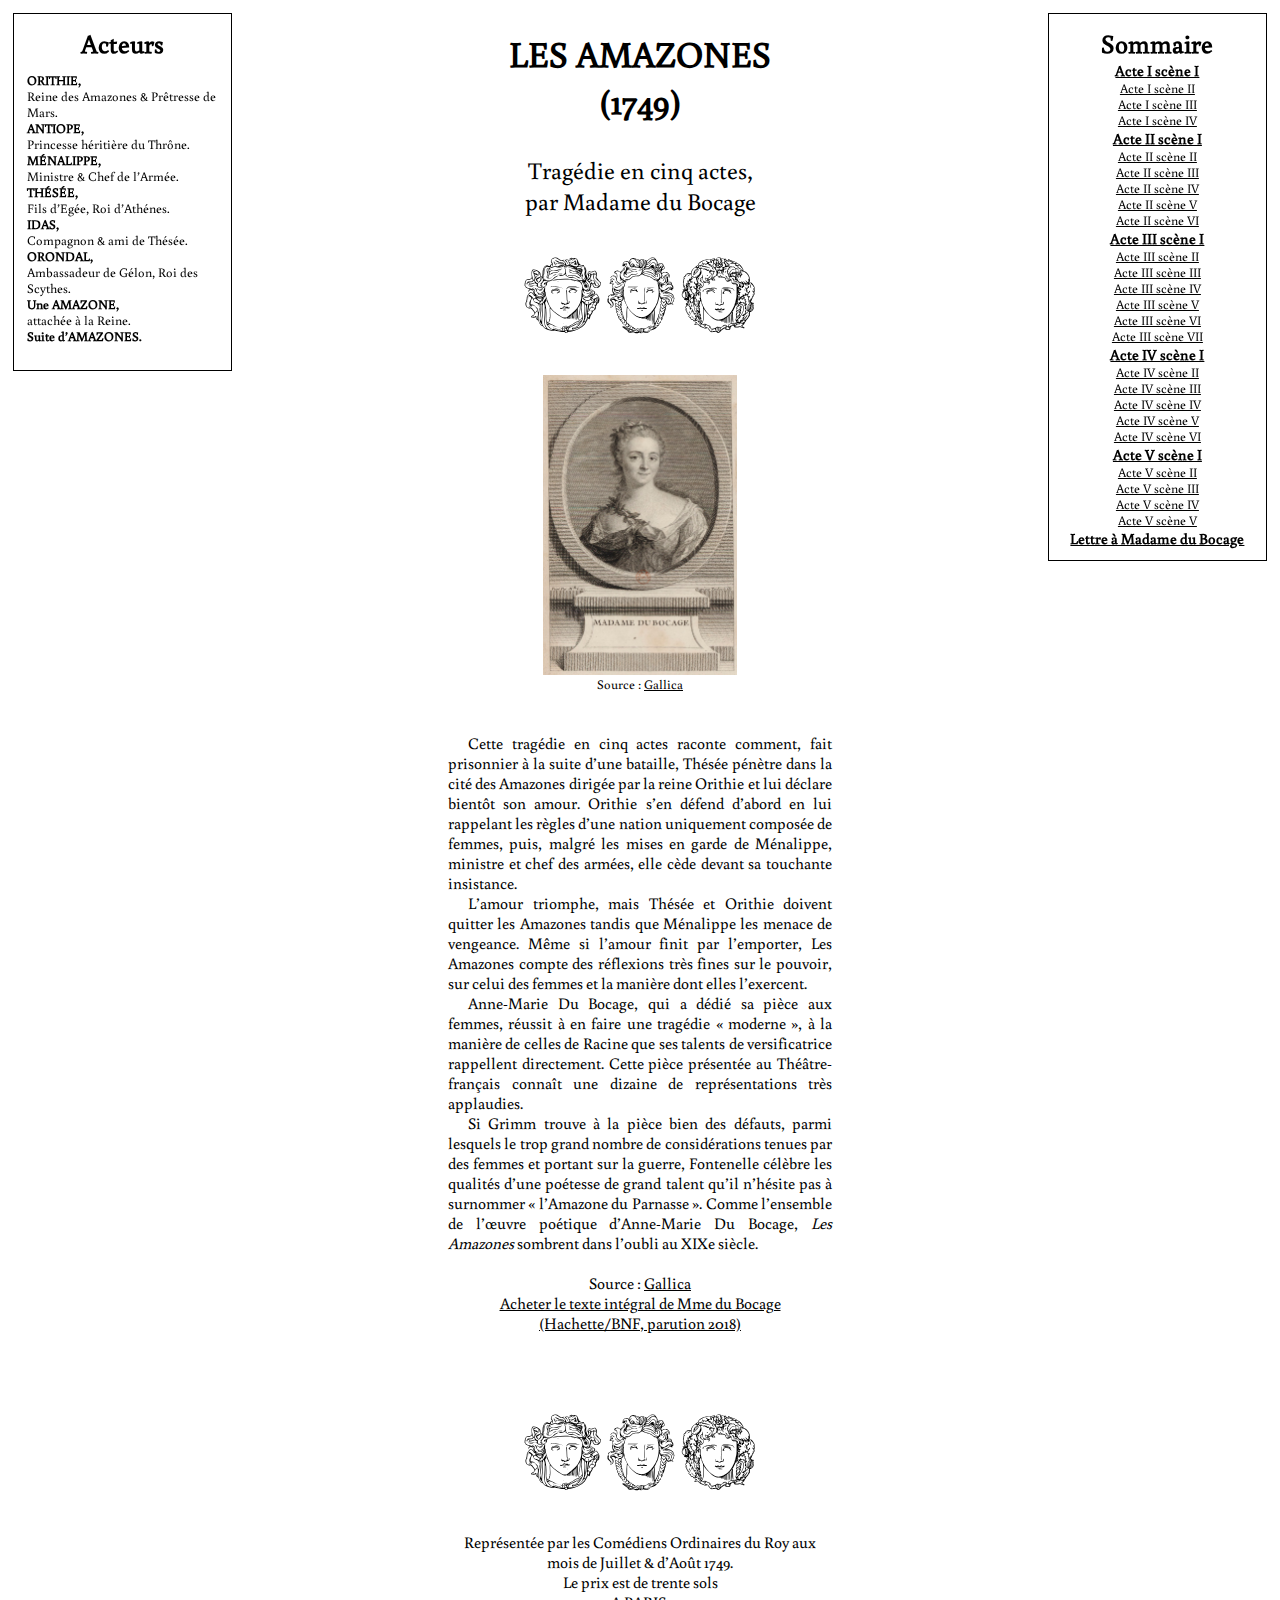
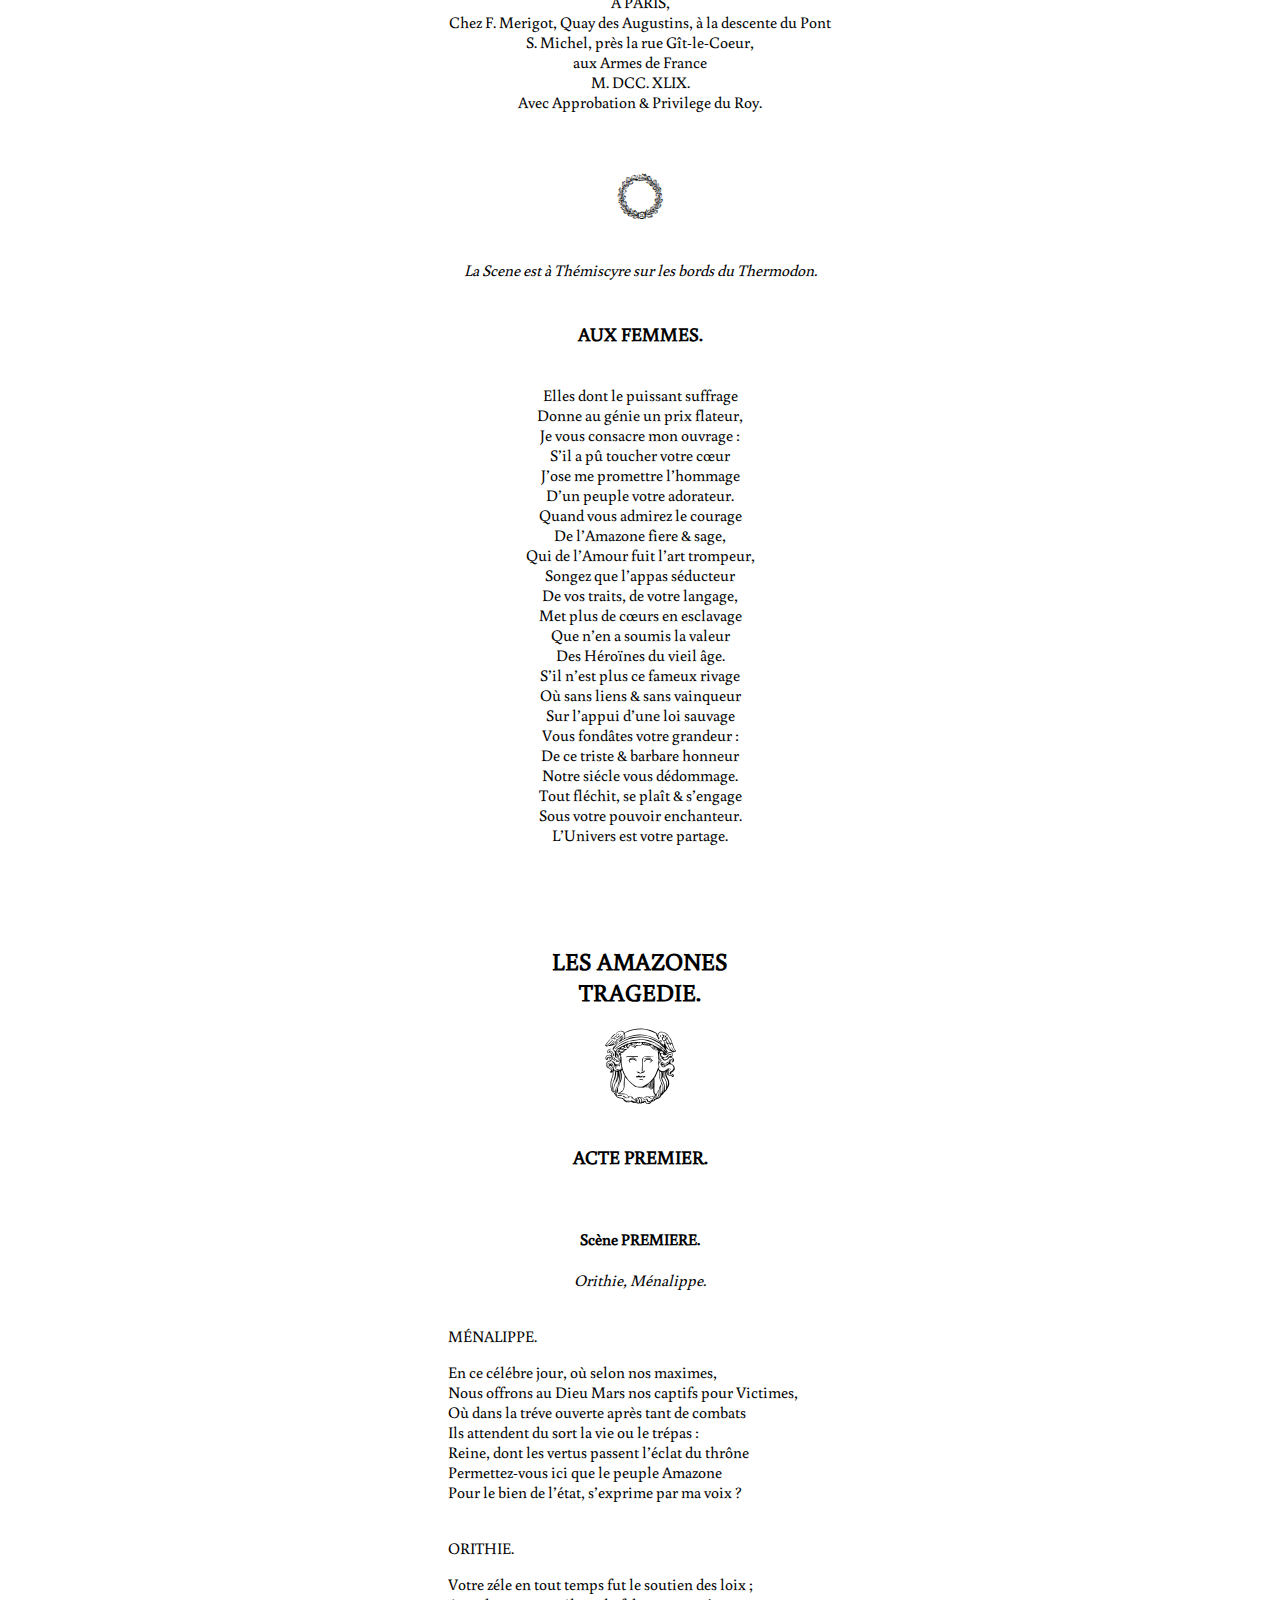
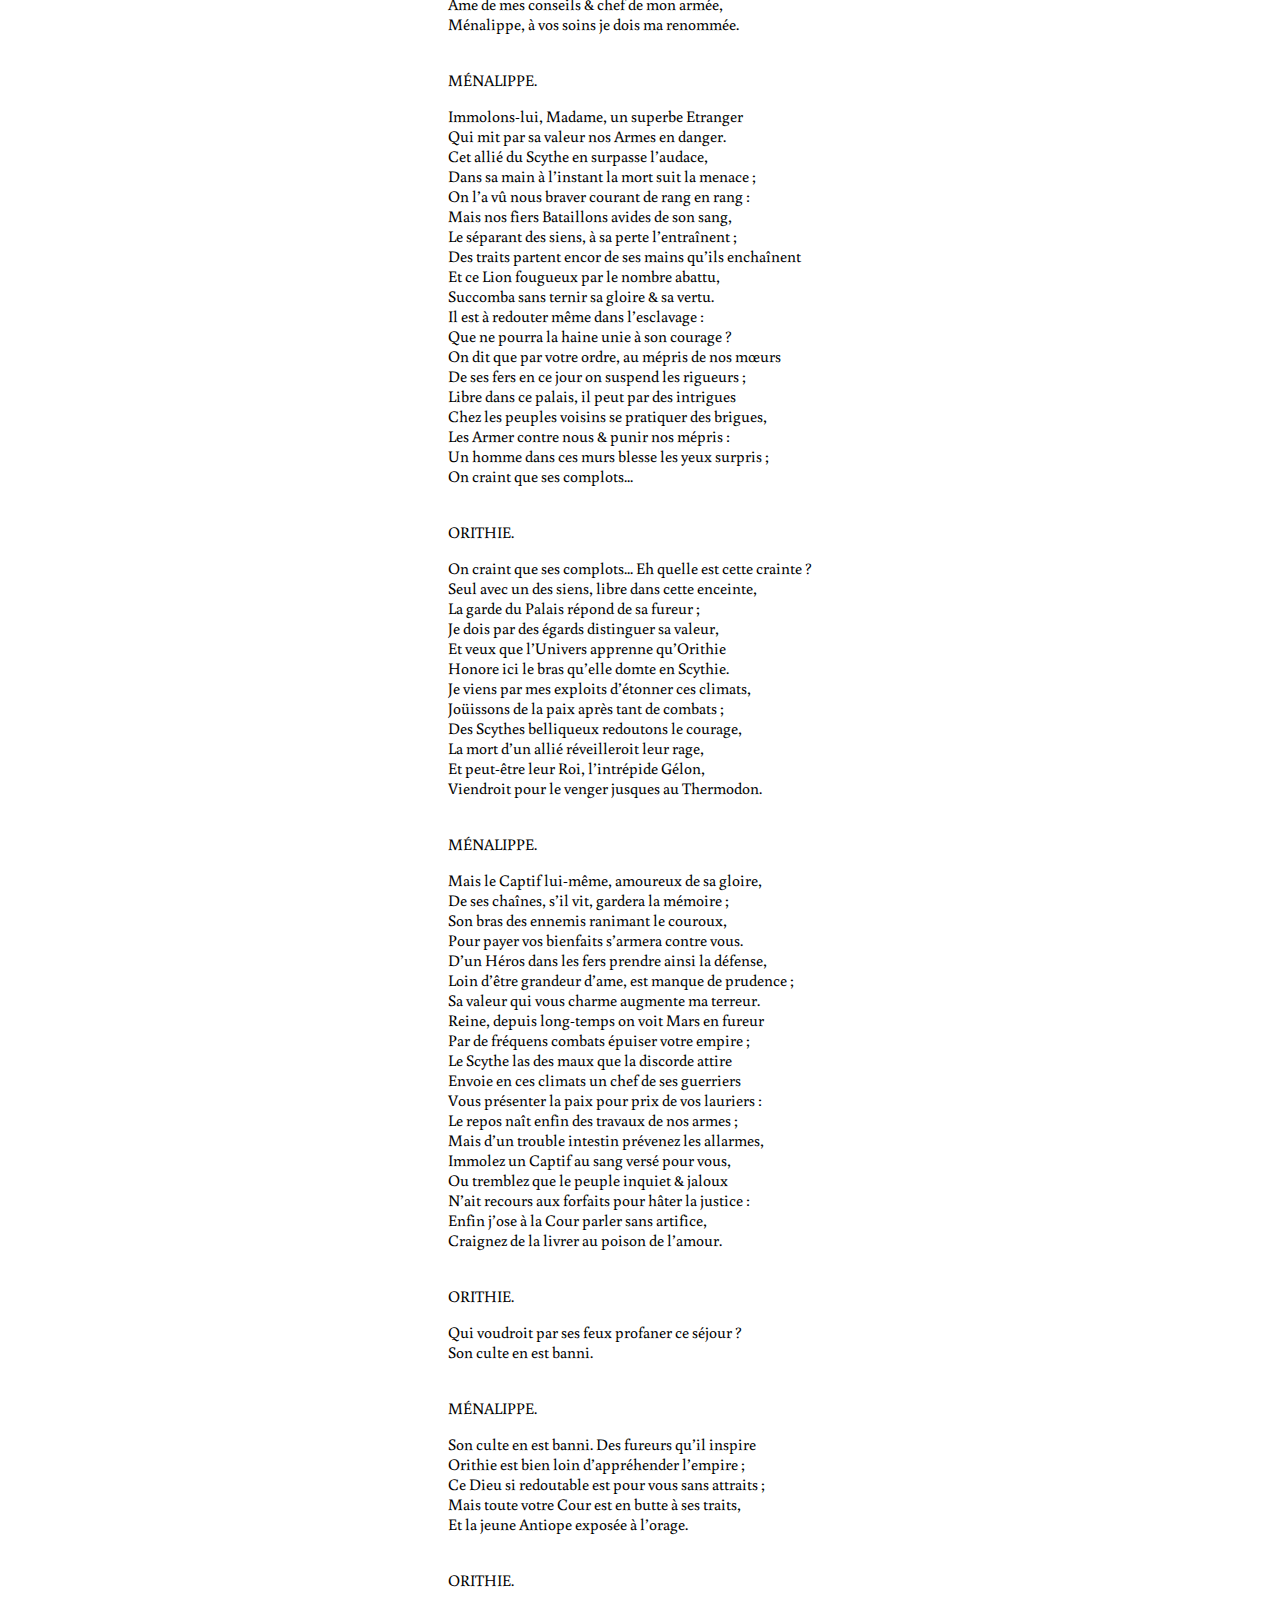
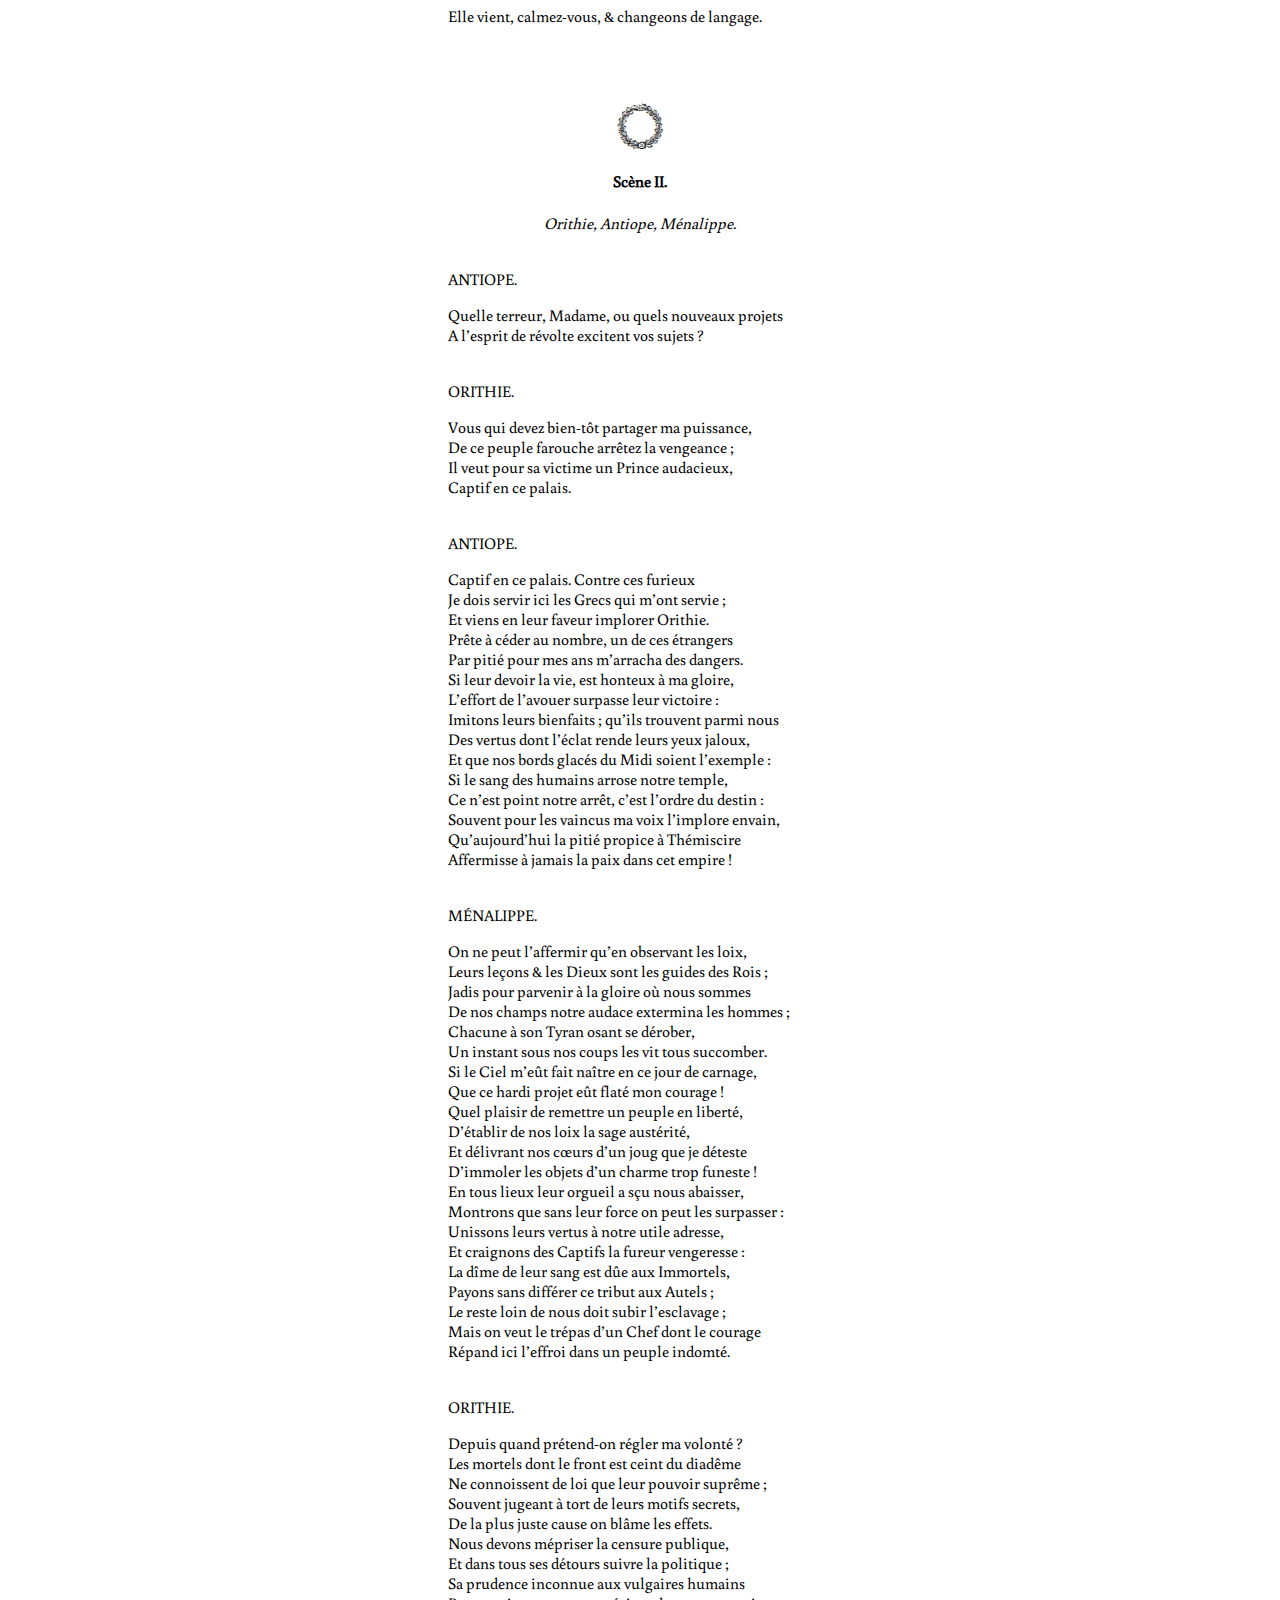
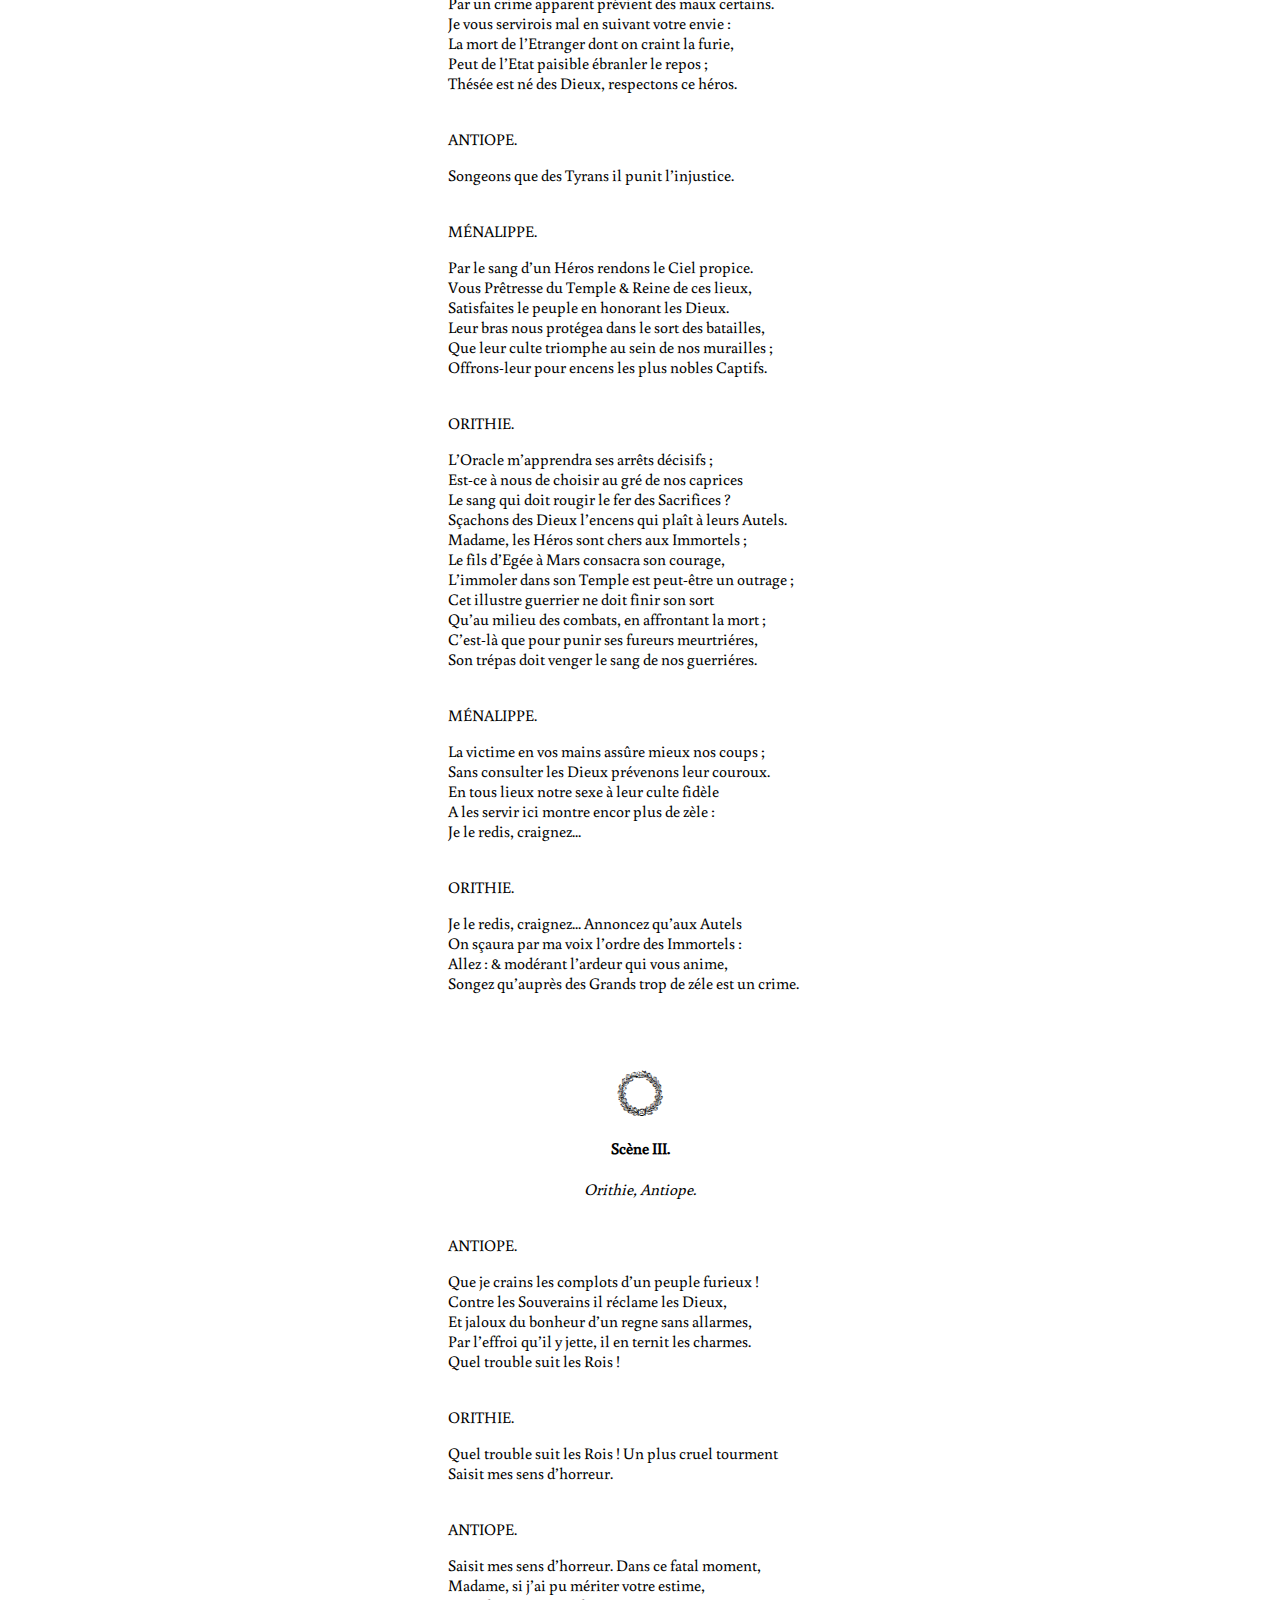
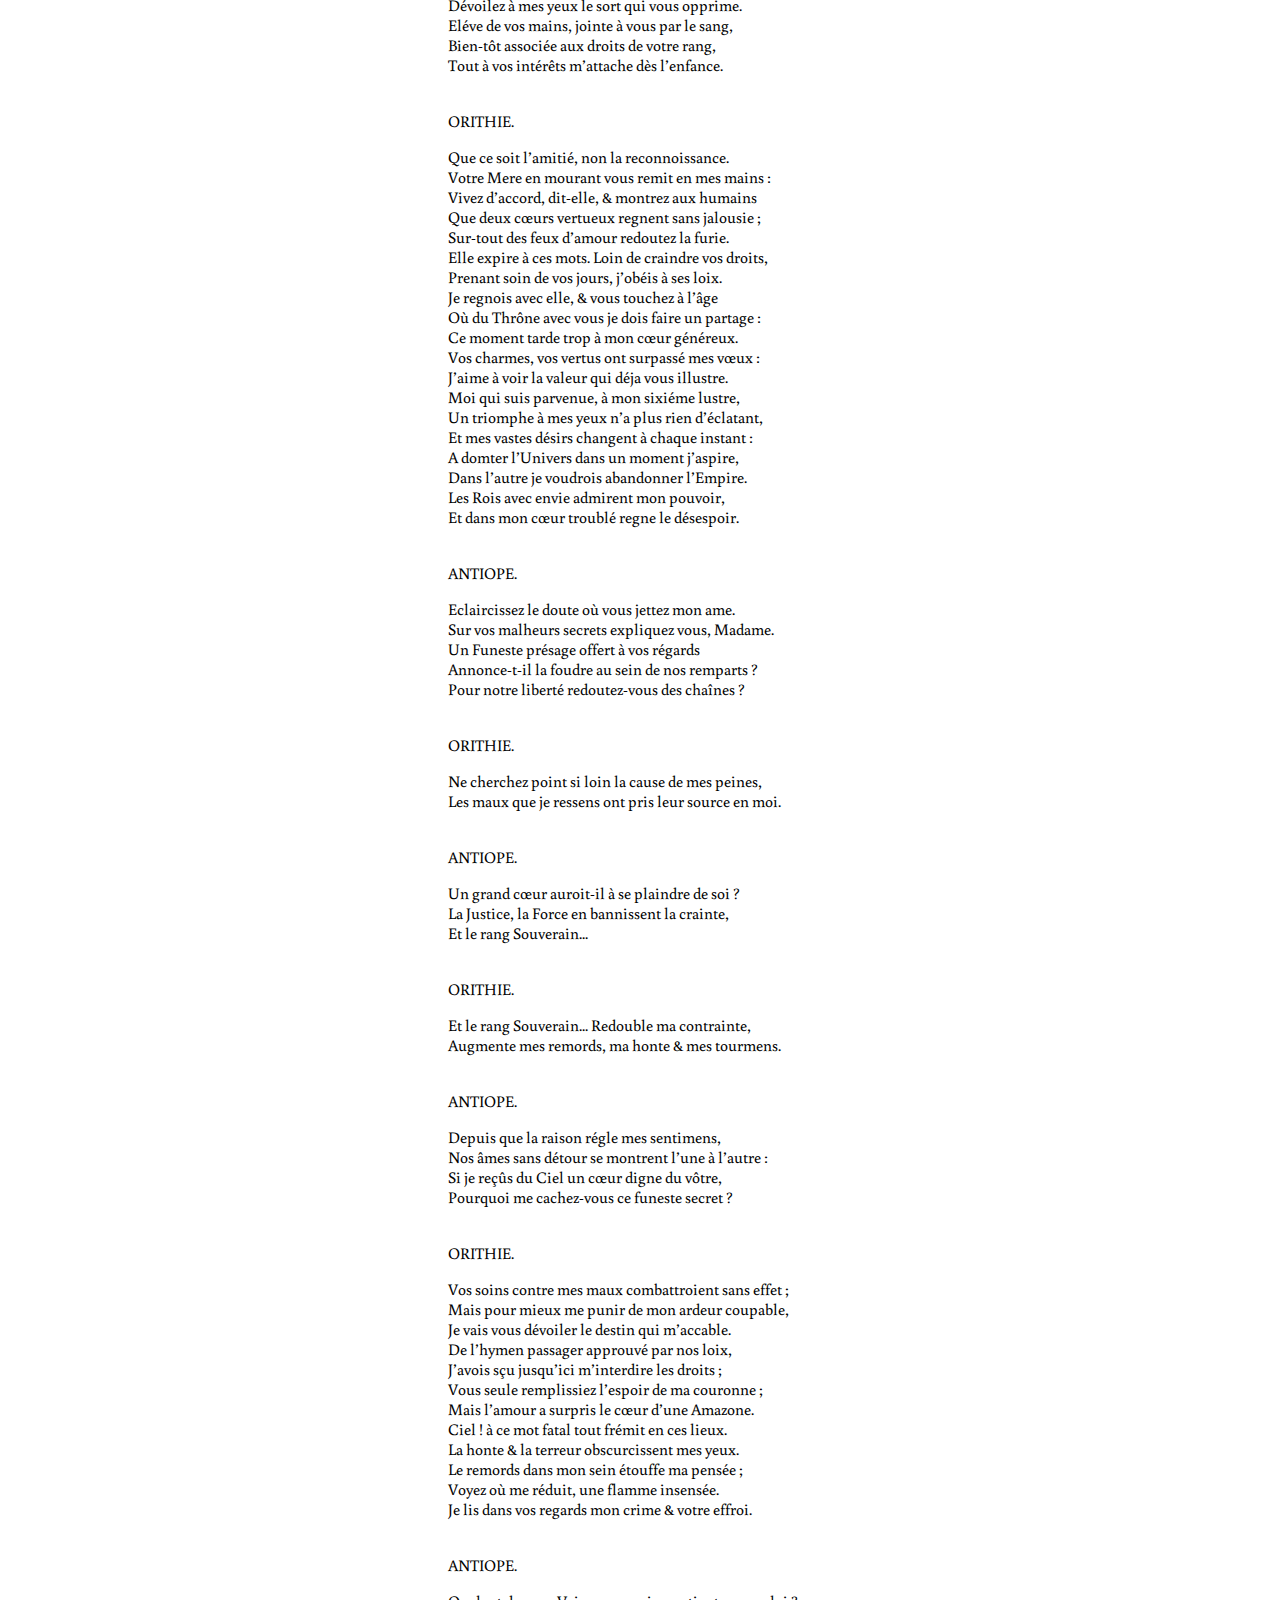
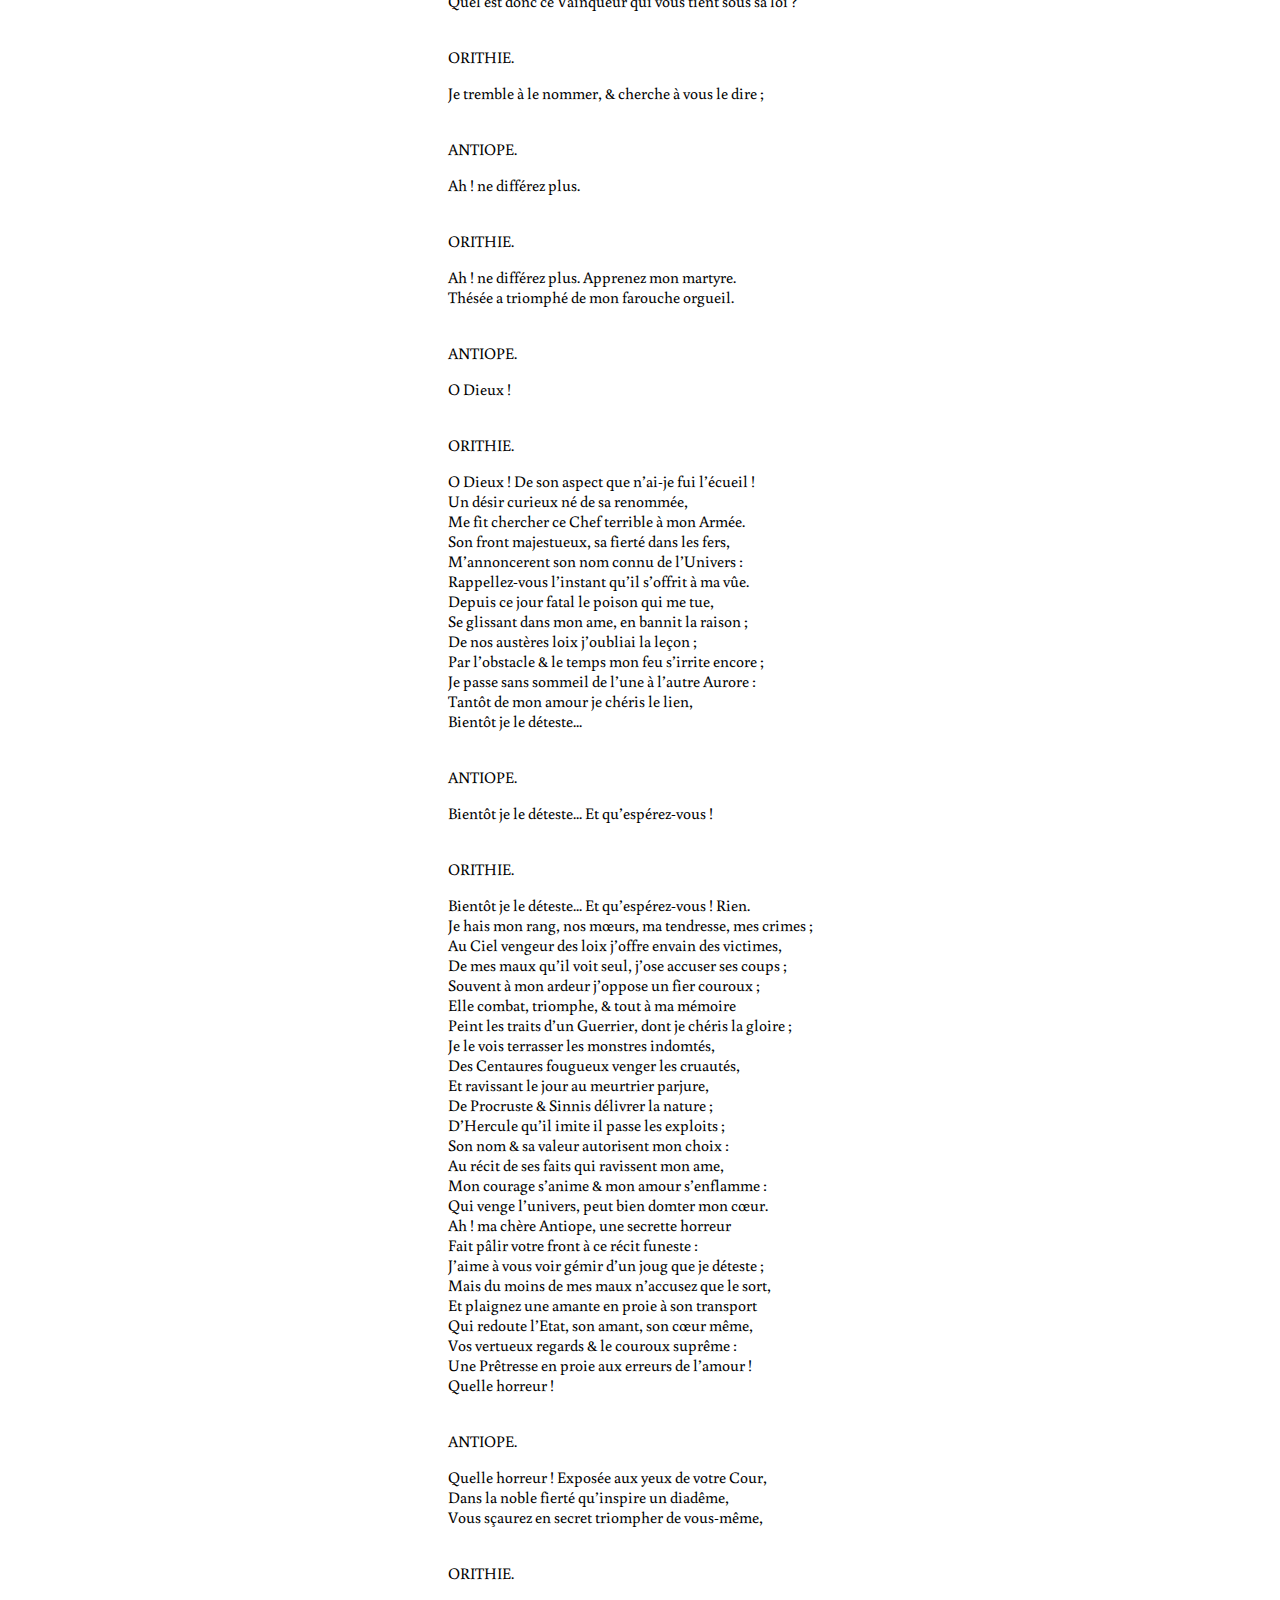
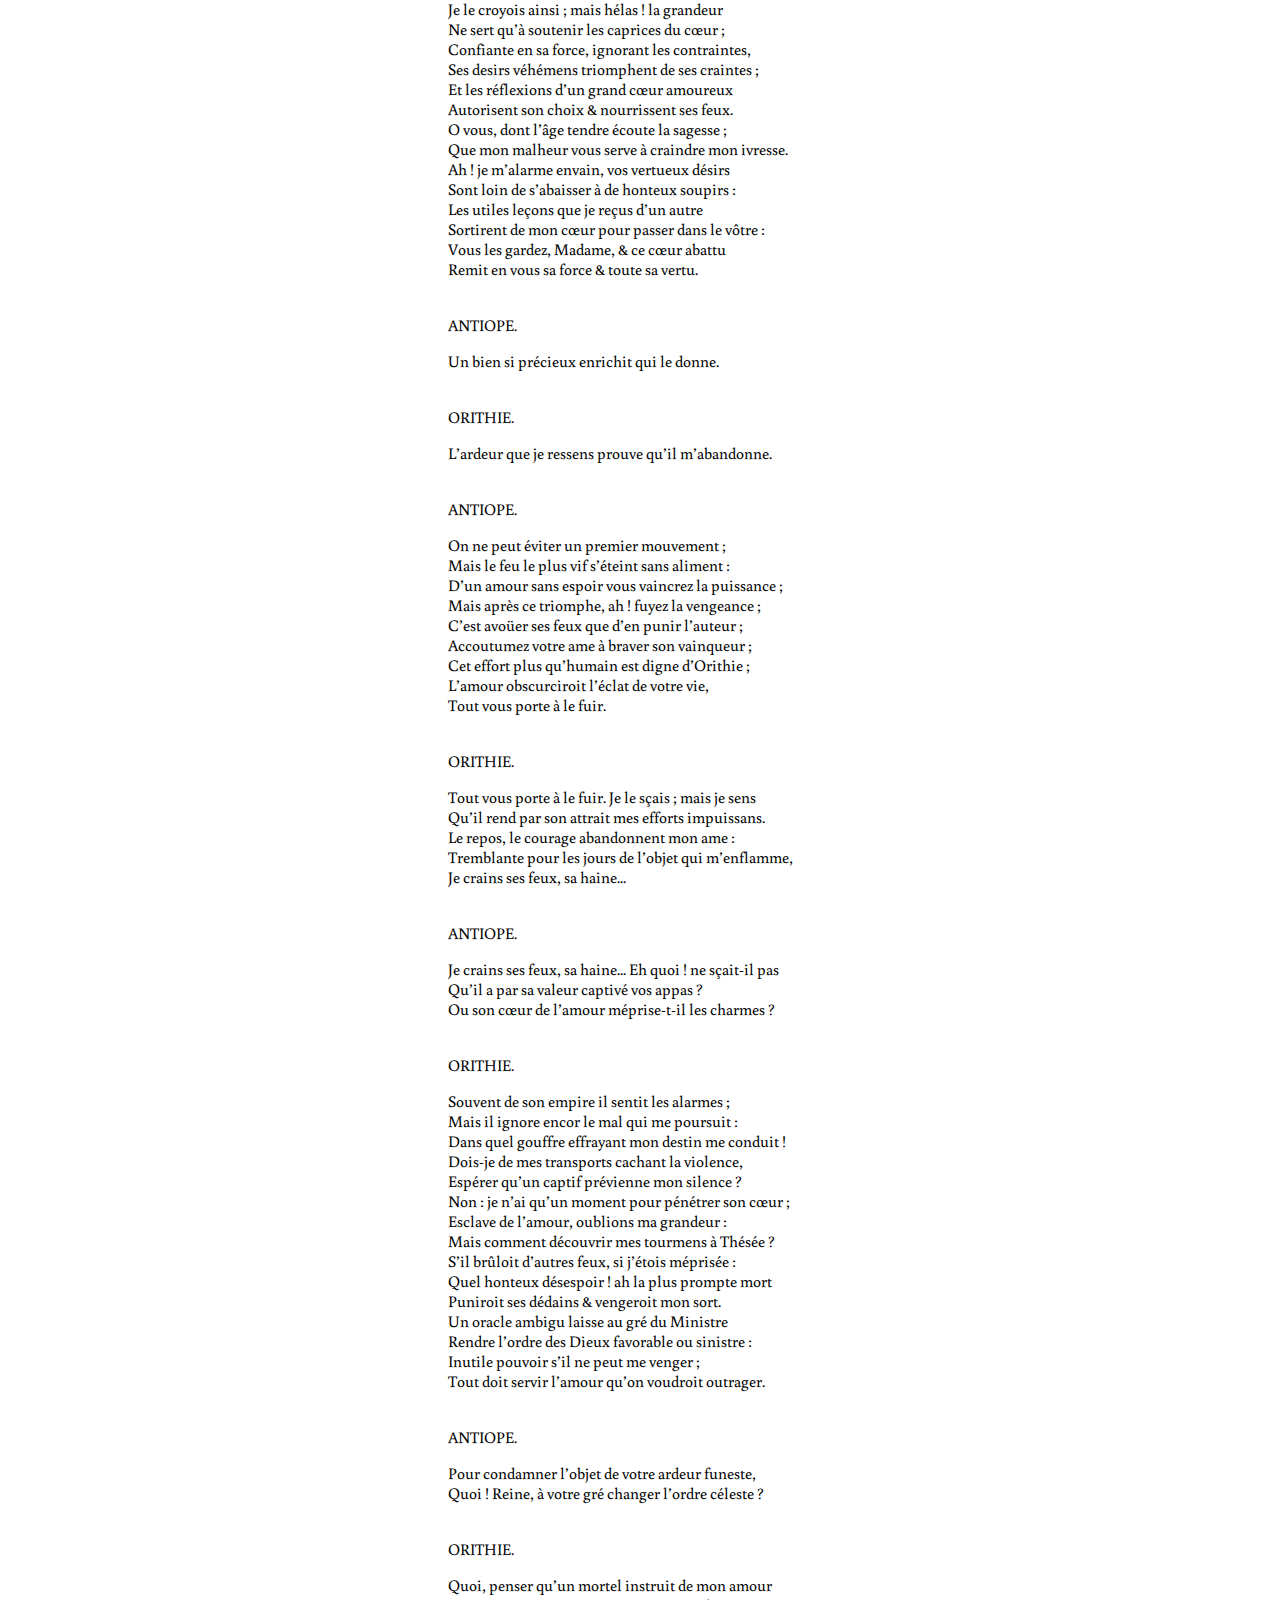
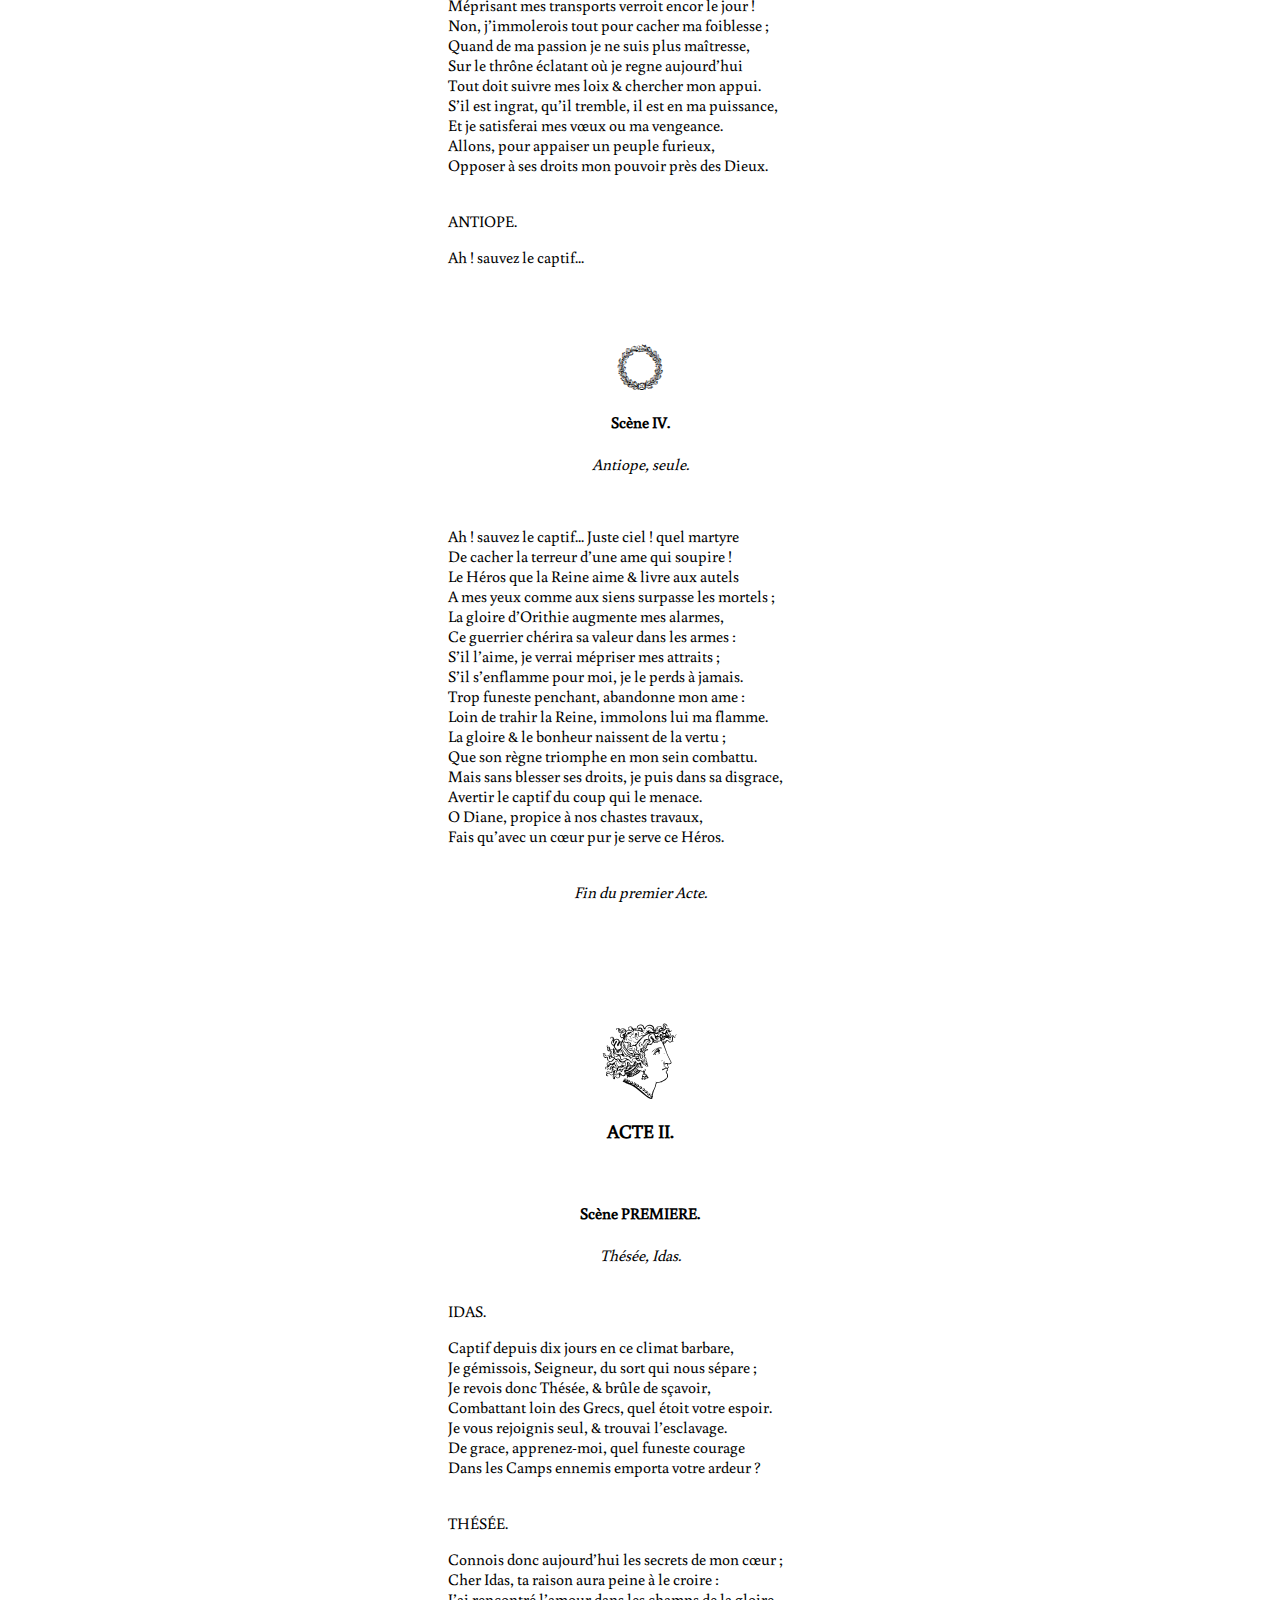
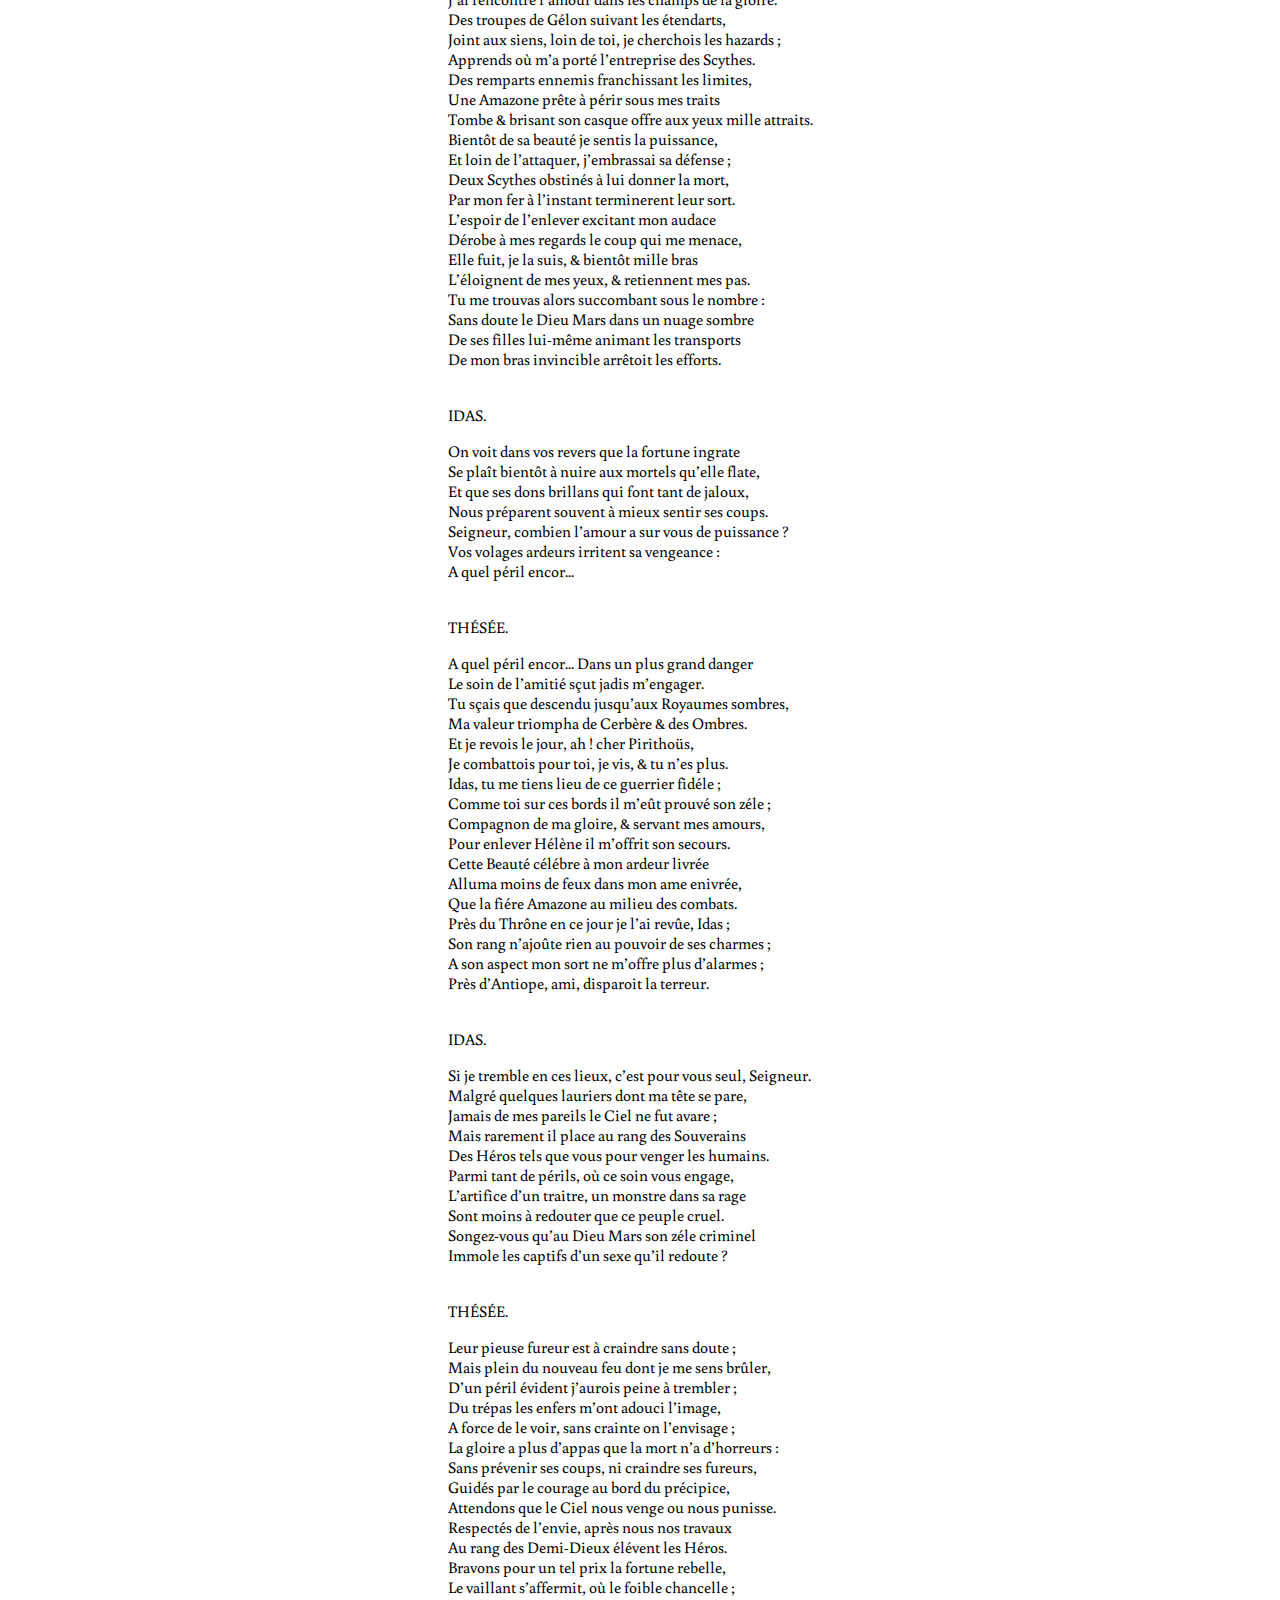
==== commit a66ae13a: "Update index.html" ====
--- a/index.html
+++ b/index.html
@@ -4,7 +4,7 @@
 <head>
   <meta charset="utf-8">
   <meta name="viewport" content="width=device-width, initial-scale=1.0" />
-  <meta name="description" content="Les Amazones, du Bocage">
+  <meta name="description" content="Les Amazones, une tragédie en cinq actes par Madame du Bocage">
   <meta name="keywords" content="amazones,Bocage,theatre">
   <meta name="author" content="Roxane Paré">
   <title>Les Amazones, du Bocage</title>
@@ -41,7 +41,7 @@
           <br>
           <strong>THÉSÉE,</strong>
           <br>
-          Fils d’Egée Roi d’Athénes.
+          Fils d’Egée, Roi d’Athénes.
           <br>
           <strong>IDAS,</strong>
           <br>
@@ -49,7 +49,7 @@
           <br>
           <strong>ORONDAL,</strong>
           <br>
-          Ambassadeur de Gélon Roi des Scythes.
+          Ambassadeur de Gélon, Roi des Scythes.
           <br>
           <strong>Une AMAZONE,</strong>
           <br>
